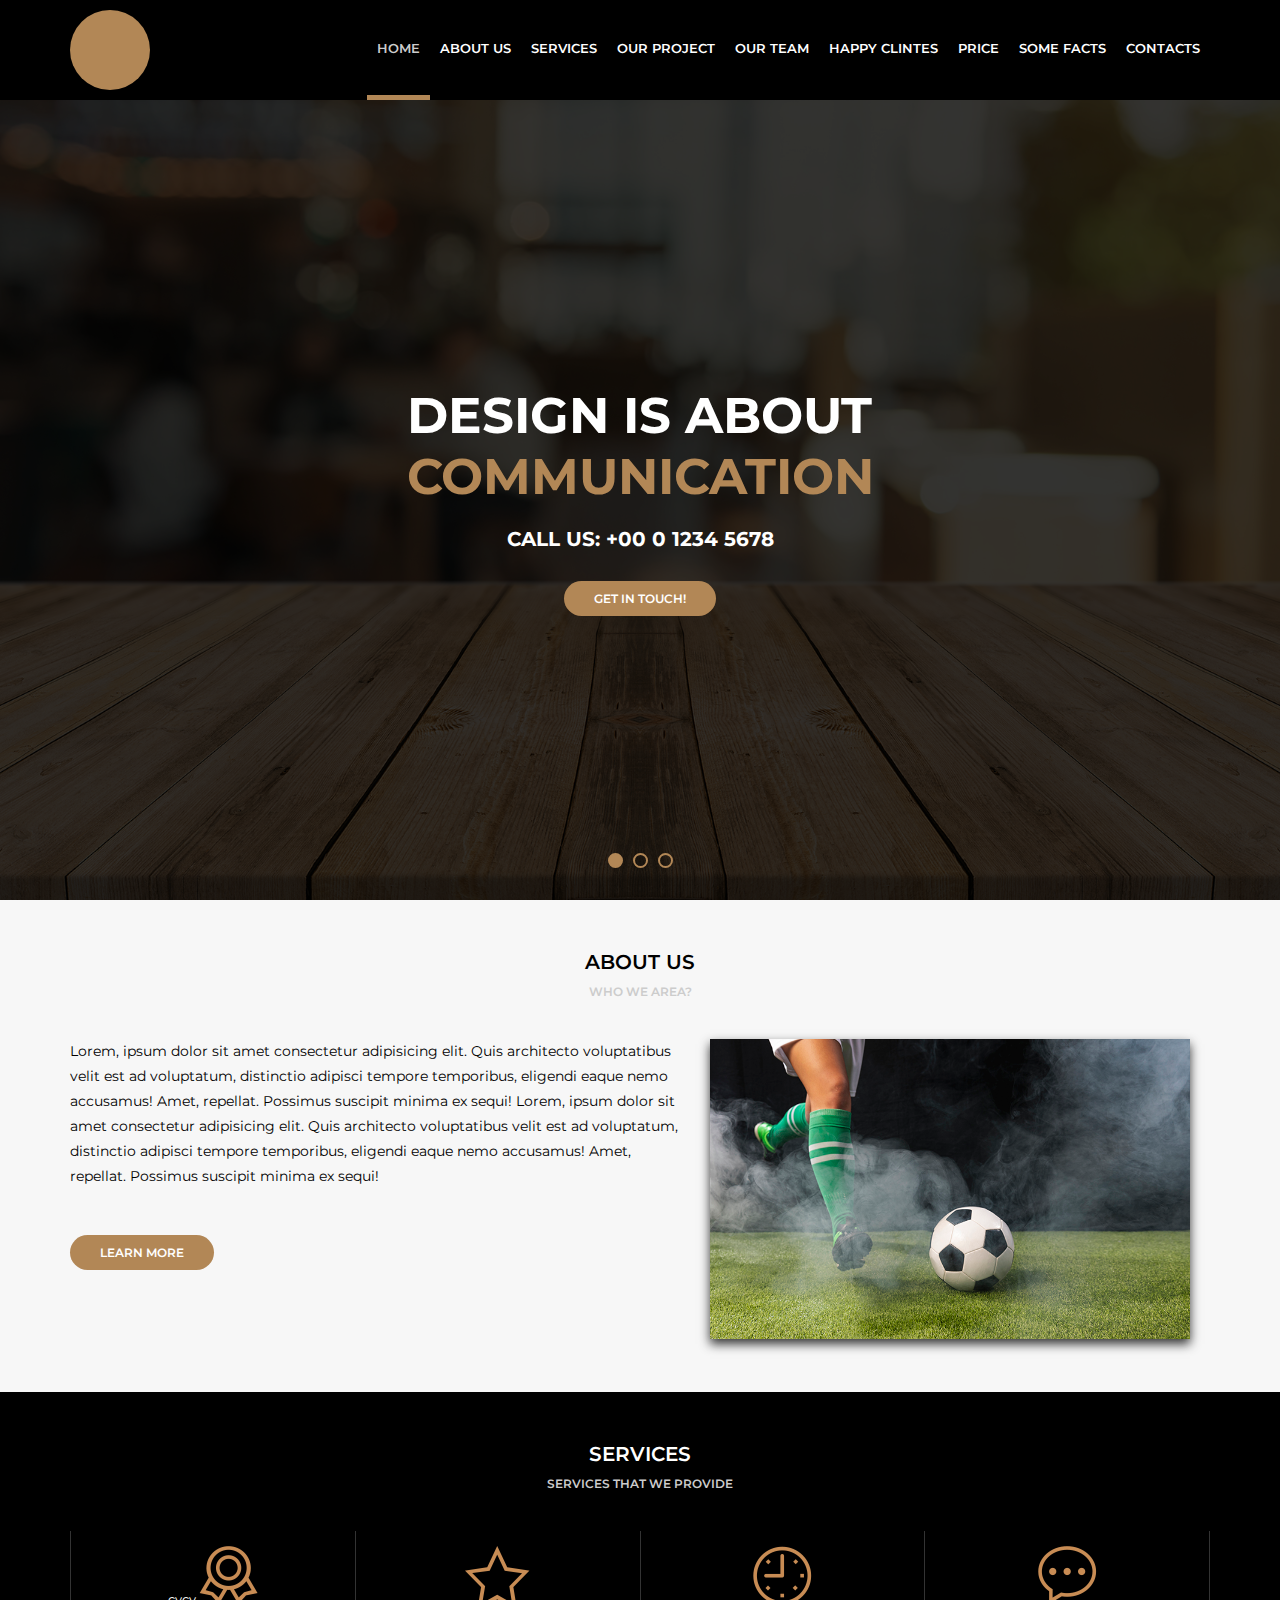
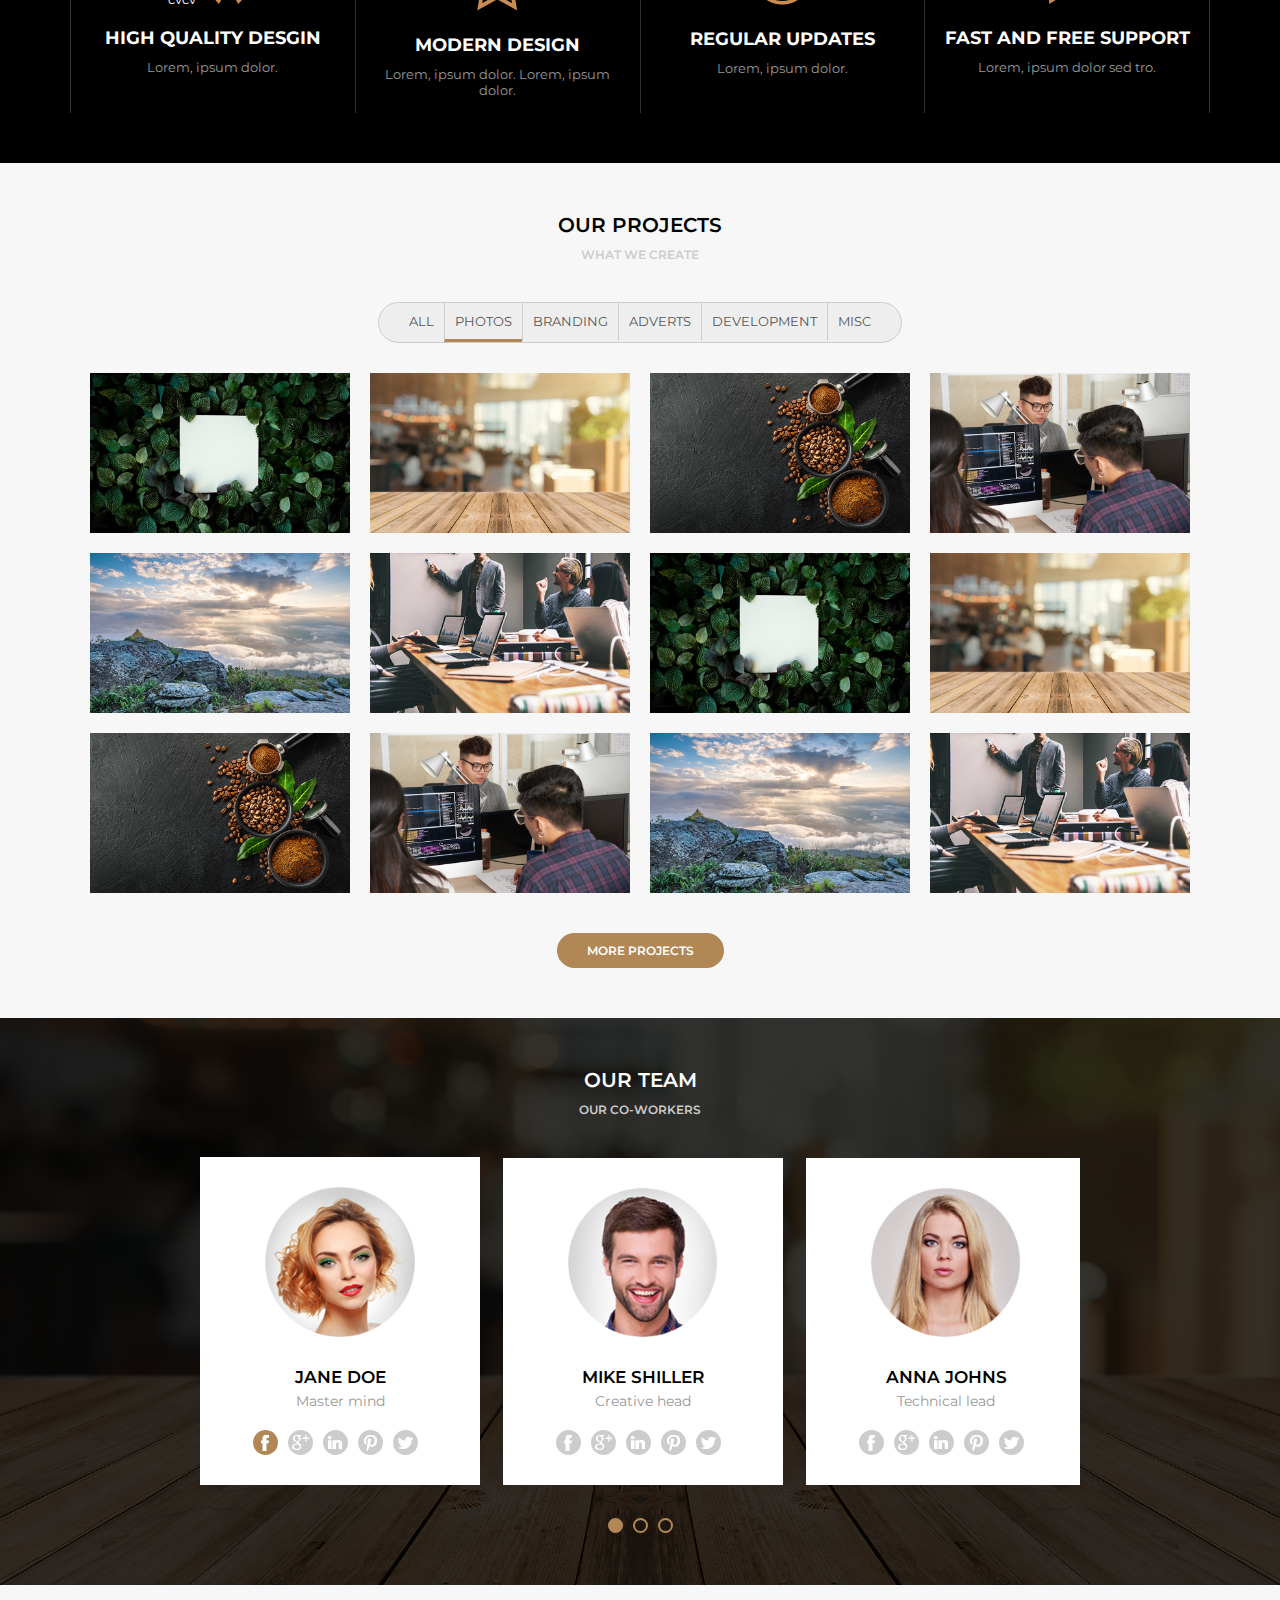
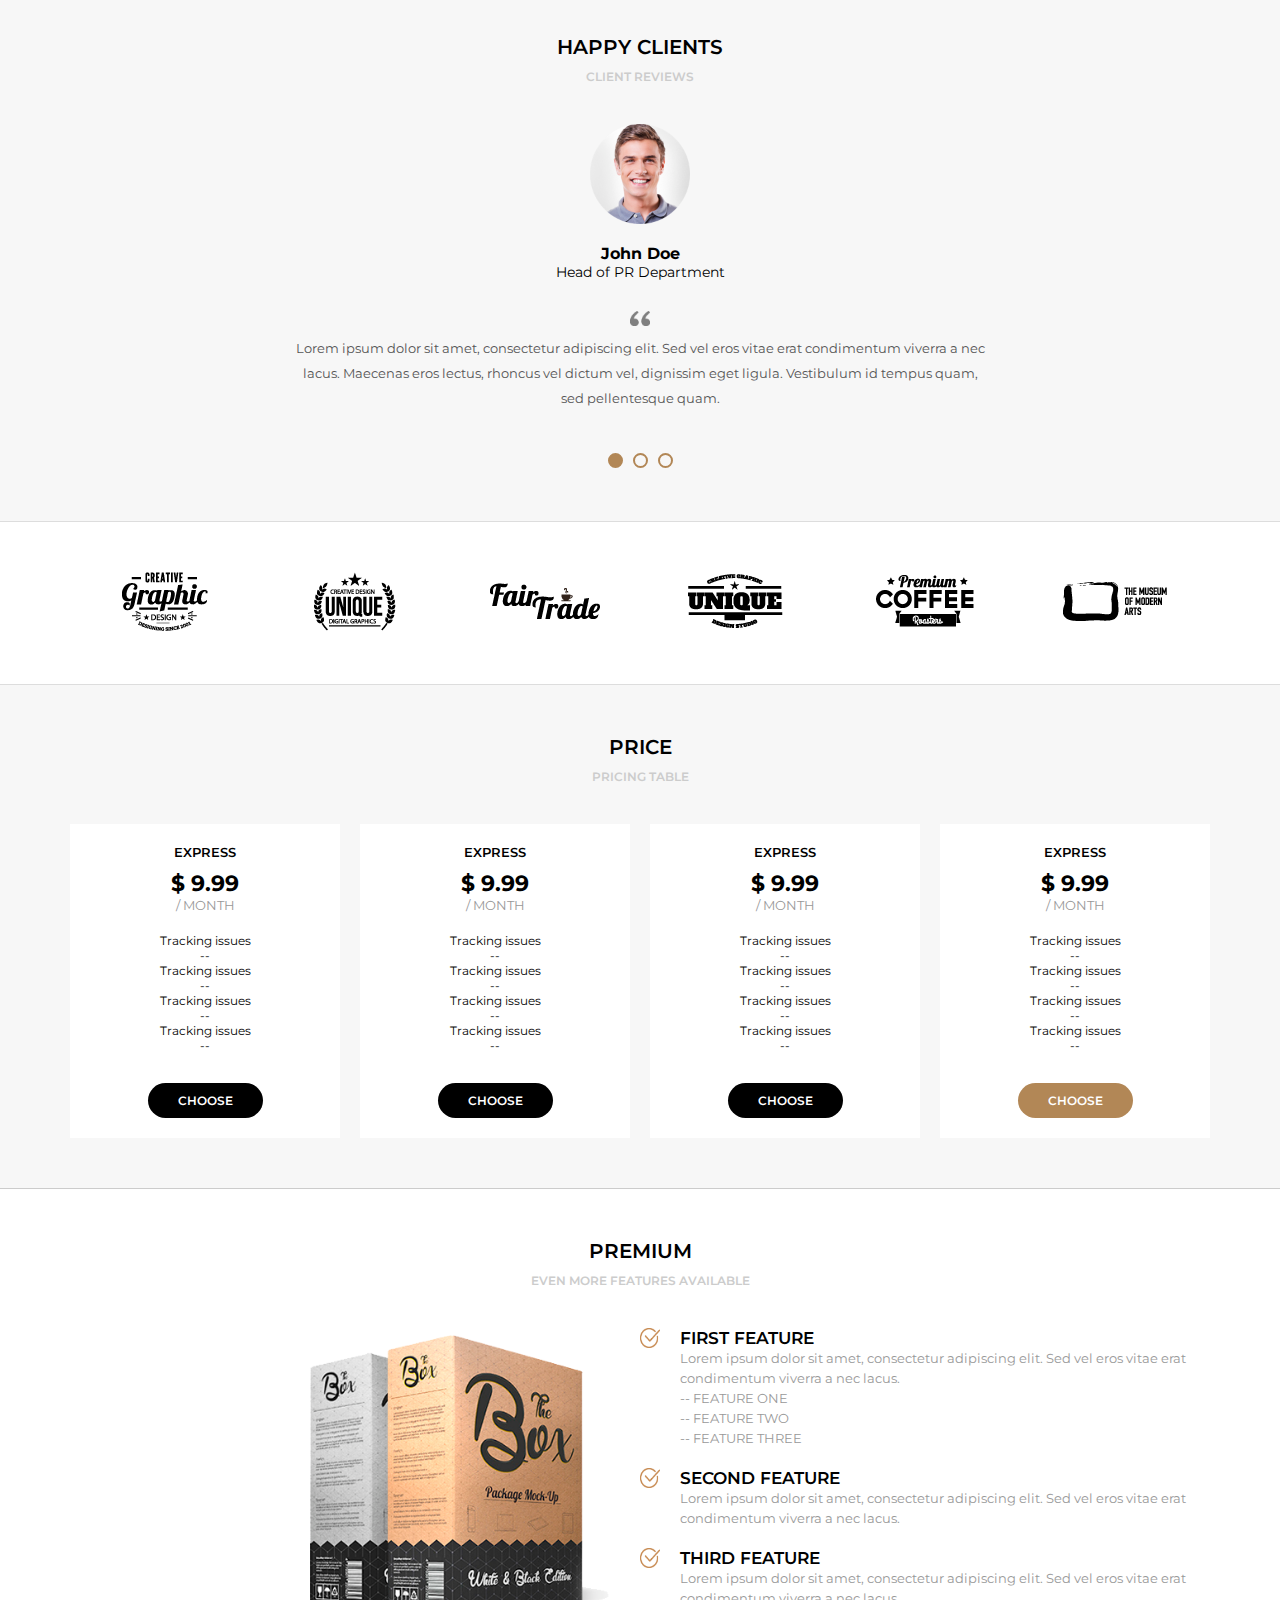
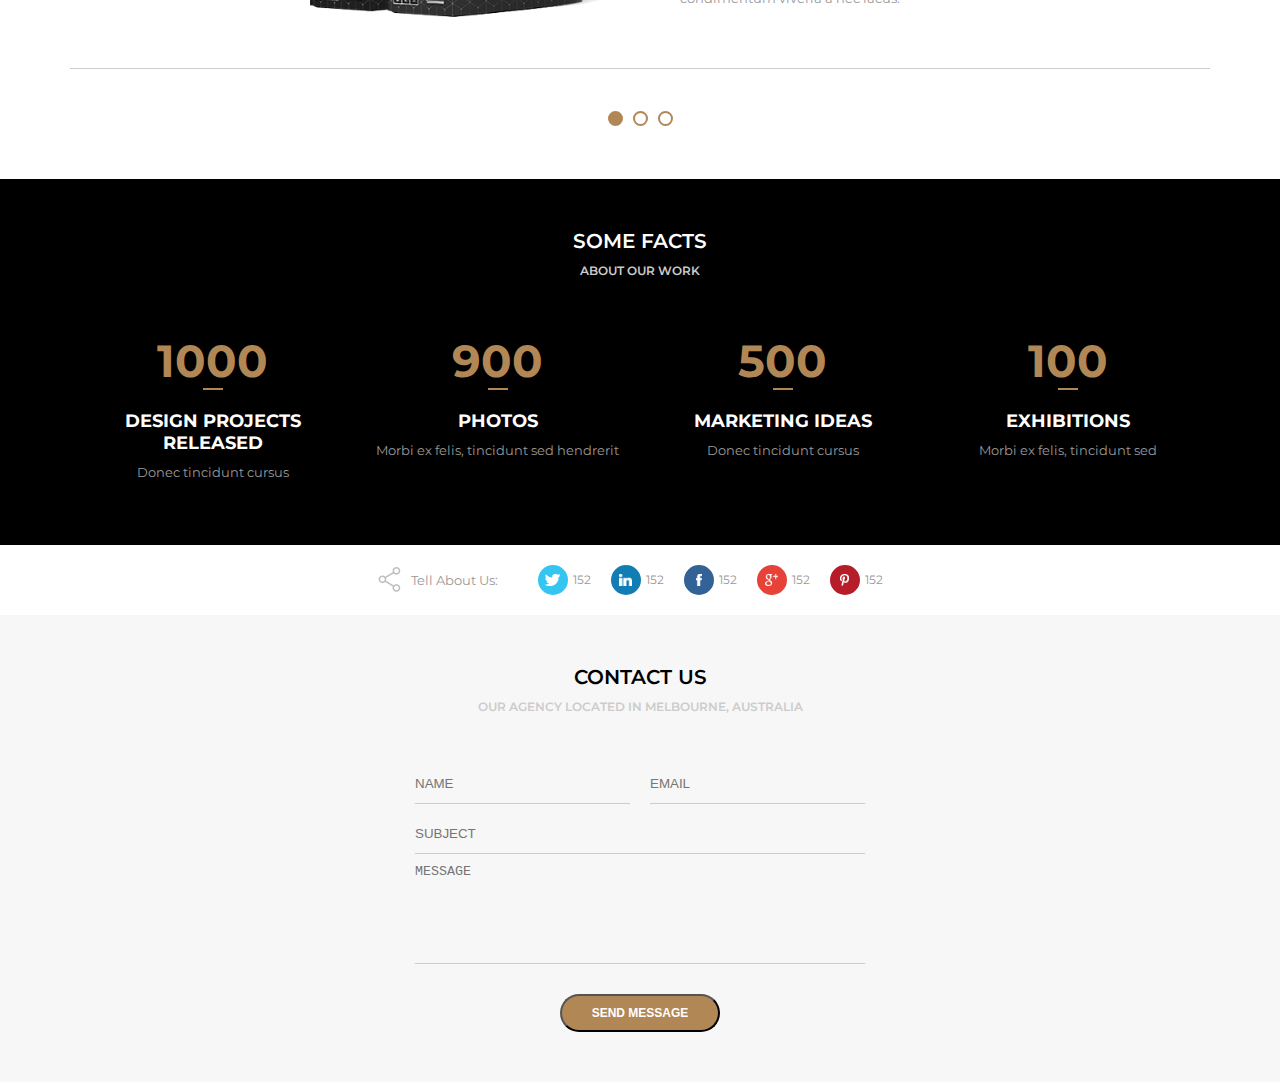
==== index.html @ 5f2ded3c "Update Index.file" ====
<!DOCTYPE html>
<html lang="en">

<head>
    <meta charset="UTF-8">
    <meta http-equiv="X-UA-Compatible" content="IE=edge">
    <meta name="viewport" content="width=device-width, initial-scale=1.0">
    <link rel="stylesheet" href="./assets/css/style.css">
    <link rel="preconnect" href="https://fonts.googleapis.com">
    <!--* <link rel="preconnect" href="https://fonts.gstatic.com" crossorigin> -->
    <link href="https://fonts.googleapis.com/css2?family=Montserrat:wght@300;400;600;700&display=swap" rel="stylesheet">
    <title>Awax project</title>
</head>

<body>
    <header>
        <div class="header">
            <div class="logo">
                <div class="logoimg">

                </div>
            </div>
            <div class="menu">
                <nav>
                    <ul>
                        <li class="active"><a href="">Home</a></li>
                        <li><a href="">About Us</a></li>
                        <li><a href=""> Services</a></li>
                        <li><a href="">Our Project</a></li>
                        <li><a href="">Our Team</a></li>
                        <li><a href="">Happy clintes</a></li>
                        <li><a href="">Price</a></li>
                        <li><a href="">Some Facts</a></li>
                        <li><a href="">Contacts</a></li>
                    </ul>
                </nav>
            </div>
        </div>
    </header>
    <main>
        <section class="banner">
            <div class="sliders" style="margin-left:0 ;">
                <div class="slide">
                    <div class="slidearea">
                        <h1>Design is about <br><span>Communication</span></h1>
                        <h2>Call Us: +00 0 1234 5678</h2>
                        <a href="" class="button">Get in touch!</a>
                    </div>
                </div>
                <div class="slide">
                    <div class="slidearea">
                        <h1>Design is about <br><span>Teste</span></h1>
                        <h2>Call Us: +00 0 1234 5678</h2>
                        <a href="" class="button">Get in touch!</a>
                    </div>
                </div>
                <div class="slide">
                    <div class="slidearea">
                        <h1>Design is about <br><span>algo</span></h1>
                        <h2>Call Us: +00 0 1234 5678</h2>
                        <a href="" class="button">Get in touch!</a>
                    </div>
                </div>
            </div>
            <div class="sliders-pointers">
                <div class="pointer active"></div>
                <div class="pointer"></div>
                <div class="pointer"></div>
            </div>
        </section>

        <section class="default light">
            <div class="section-title">About us</div>
            <div class="section-desc">Who we area?</div>
            <div class="section-body">
                <div class="section-aboutus">
                    <div class="section-aboutus--left">
                        <p>
                            Lorem, ipsum dolor sit amet consectetur adipisicing elit. Quis architecto voluptatibus velit
                            est ad voluptatum, distinctio adipisci tempore temporibus, eligendi eaque nemo accusamus!
                            Amet, repellat. Possimus suscipit minima ex sequi!
                            Lorem, ipsum dolor sit amet consectetur adipisicing elit. Quis architecto voluptatibus velit
                            est ad voluptatum, distinctio adipisci tempore temporibus, eligendi eaque nemo accusamus!
                            Amet, repellat. Possimus suscipit minima ex sequi!
                        </p>
                        <br>
                        <a href="" class="button">Learn More</a>
                    </div>
                    <div class="section-aboutus--right">
                        <img src="./media/foto9.jpg" alt="foto-futebol">
                    </div>
                </div>

            </div>
        </section> 

        <section class="default dark">
            <div class="section-title">Services</div>
            <div class="section-desc">Services that we provide</div>
            <div class="section-body">
                <div class="section-services">
                    <div class="section-service"> cvcv
                        <img src="./assets/imagens/medalha.png" alt="icone-medalha">
                        <h4>High Quality Desgin</h4>
                        <p>Lorem, ipsum dolor.</p>
                    </div>
                    <div class="section-service">
                        <img src="./assets/imagens/estrela.png" alt="icone-estrela">
                        <h4>Modern design</h4>
                        <p>Lorem, ipsum dolor. Lorem, ipsum dolor.</p>
                    </div>
                    <div class="section-service">
                        <img src="./assets/imagens/relogio.png" alt="icone-medalha">
                        <h4>Regular Updates</h4>
                        <p>Lorem, ipsum dolor.</p>
                    </div>
                    <div class="section-service">
                        <img src="./assets/imagens/balao.png" alt="icone-medalha">
                        <h4>fast and free support</h4>
                        <p>Lorem, ipsum dolor sed tro.</p>
                    </div>

                </div>
            </div>
        </section>

        <section class="default light">
            <div class="section-title">Our Projects</div>
            <div class="section-desc">what we create </div>
            <div class="section-body">
                <div class="section-projects">
                    <div class="section-projects--filters">
                        <ul>
                            <li>All</li>
                            <li class="active">Photos</li>
                            <li>Branding</li>
                            <li>Adverts</li>
                            <li>Development</li>
                            <li>Misc</li>
                        </ul>
                    </div>
                    <div class="section-projects--photos">
                        <div class="section-projects--photo">
                            <div class="section-projects--photoarea">
                                <div class="section-projects--photoinfo">
                                    <h5>ABOUT</h5>
                                    <p>Lorem ipsum dolor sit amet.</p>
                                </div>
                                <img src="./media/foto1.jpg" alt="">
                            </div>
                        </div>
                        <div class="section-projects--photo">
                            <div class="section-projects--photoarea">
                                <div class="section-projects--photoinfo">
                                    <h5>ABOUT</h5>
                                    <p>Lorem ipsum dolor sit amet.</p>
                                </div>
                                <img src="./media/foto2.jpg" alt="">
                            </div>
                        </div>
                        <div class="section-projects--photo">
                            <div class="section-projects--photoarea">
                                <div class="section-projects--photoinfo">
                                    <h5>ABOUT</h5>
                                    <p>Lorem ipsum dolor sit amet.</p>
                                </div>
                                <img src="./media/foto3.jpg" alt="">
                            </div>
                        </div>
                        <div class="section-projects--photo">
                            <div class="section-projects--photoarea">
                                <div class="section-projects--photoinfo">
                                    <h5>ABOUT</h5>
                                    <p>Lorem ipsum dolor sit amet.</p>
                                </div>
                                <img src="./media/foto4.jpg" alt="">
                            </div>
                        </div>
                        <div class="section-projects--photo">
                            <div class="section-projects--photoarea">
                                <div class="section-projects--photoinfo">
                                    <h5>ABOUT</h5>
                                    <p>Lorem ipsum dolor sit amet.</p>
                                </div>
                                <img src="./media/foto5.jpg" alt="">
                            </div>
                        </div>
                        <div class="section-projects--photo">
                            <div class="section-projects--photoarea">
                                <div class="section-projects--photoinfo">
                                    <h5>ABOUT</h5>
                                    <p>Lorem ipsum dolor sit amet.</p>
                                </div>
                                <img src="./media/foto6.jpg" alt="">
                            </div>
                        </div>
                        <div class="section-projects--photo">
                            <div class="section-projects--photoarea">
                                <div class="section-projects--photoinfo">
                                    <h5>ABOUT</h5>
                                    <p>Lorem ipsum dolor sit amet.</p>
                                </div>
                                <img src="./media/foto1.jpg" alt="">
                            </div>
                        </div>
                        <div class="section-projects--photo">
                            <div class="section-projects--photoarea">
                                <div class="section-projects--photoinfo">
                                    <h5>ABOUT</h5>
                                    <p>Lorem ipsum dolor sit amet.</p>
                                </div>
                                <img src="./media/foto2.jpg" alt="">
                            </div>
                        </div>
                        <div class="section-projects--photo">
                            <div class="section-projects--photoarea">
                                <div class="section-projects--photoinfo">
                                    <h5>ABOUT</h5>
                                    <p>Lorem ipsum dolor sit amet.</p>
                                </div>
                                <img src="./media/foto3.jpg" alt="">
                            </div>
                        </div>
                        <div class="section-projects--photo">
                            <div class="section-projects--photoarea">
                                <div class="section-projects--photoinfo">
                                    <h5>ABOUT</h5>
                                    <p>Lorem ipsum dolor sit amet.</p>
                                </div>
                                <img src="./media/foto4.jpg" alt="">
                            </div>
                        </div>
                        <div class="section-projects--photo">
                            <div class="section-projects--photoarea">
                                <div class="section-projects--photoinfo">
                                    <h5>ABOUT</h5>
                                    <p>Lorem ipsum dolor sit amet.</p>
                                </div>
                                <img src="./media/foto5.jpg" alt="">
                            </div>
                        </div>
                        <div class="section-projects--photo">
                            <div class="section-projects--photoarea">
                                <div class="section-projects--photoinfo">
                                    <h5>ABOUT</h5>
                                    <p>Lorem ipsum dolor sit amet.</p>
                                </div>
                                <img src="./media/foto6.jpg" alt="">
                            </div>
                        </div>
                    </div>
                    <a href="#" class="button">More Projects</a>
                </div>

            </div>
        </section>

        <section class="default dark bg-team">
            <div class="section-team-area">
                <div class="section-title">our team</div>
                <div class="section-desc">our co-workers</div>
                <div class="section-body">
                    
                    <div class="section-team">
                        <div class="sliders" style="margin-left:0;">
                            <div class="slide">
                                <div class="slidearea">
                                   <img class="section-team--avatar" src="./media/mulher1.png" alt="Woman Photo">
                                   <div class="section-team--name">Jane Doe</div>
                                   <div class="section-team--role">Master mind</div>
                                   <div class="section-team--social">
                                        <a class="actived" href=""><img src="./assets/imagens/facebook.png" alt="fabook-icone"></a>
                                        <a href=""><img src="./assets/imagens/googleplus.png" alt="googleplus-icone"></a>
                                        <a href=""><img src="./assets/imagens/linkedin.png" alt="linkedin-icone"></a>
                                        <a href=""><img src="./assets/imagens/pinterest.png" alt="pinterest-icone"></a>
                                        <a href=""><img src="./assets/imagens/twitter.png" alt="twitter-icone"></a>
                                        
                                   </div>
                                </div>
                            </div>
                            <div class="slide">
                                <div class="slidearea">
                                    <img class="section-team--avatar" src="./media/homem1.png" alt="Woman Photo">
                                   <div class="section-team--name">mike shiller</div>
                                   <div class="section-team--role">Creative head</div>
                                   <div class="section-team--social">
                                        <a href=""><img src="./assets/imagens/facebook.png" alt="fabook-icone"></a>
                                        <a href=""><img src="./assets/imagens/googleplus.png" alt="googleplus-icone"></a>
                                        <a href=""><img src="./assets/imagens/linkedin.png" alt="linkedin-icone"></a>
                                        <a href=""><img src="./assets/imagens/pinterest.png" alt="pinterest-icone"></a>
                                        <a href=""><img src="./assets/imagens/twitter.png" alt="twitter-icone"></a>
                                        
                                   </div>
                                </div>
                            </div>
                            <div class="slide">
                                <div class="slidearea">
                                    <img class="section-team--avatar" src="./media/mulher2.png" alt="Woman Photo">
                                   <div class="section-team--name">Anna Johns</div>
                                   <div class="section-team--role">Technical lead</div>
                                   <div class="section-team--social">
                                        <a href=""><img src="./assets/imagens/facebook.png" alt="fabook-icone"></a>
                                        <a href=""><img src="./assets/imagens/googleplus.png" alt="googleplus-icone"></a>
                                        <a href=""><img src="./assets/imagens/linkedin.png" alt="linkedin-icone"></a>
                                        <a href=""><img src="./assets/imagens/pinterest.png" alt="pinterest-icone"></a>
                                        <a href=""><img src="./assets/imagens/twitter.png" alt="twitter-icone"></a>
                                        
                                   </div>
                                </div>
                            </div>
                            <div class="slide">
                                <div class="slidearea">
                                    <img class="section-team--avatar" src="./media/mulher2.png" alt="Woman Photo">
                                   <div class="section-team--name">Anna Johns</div>
                                   <div class="section-team--role">Technical lead</div>
                                   <div class="section-team--social">
                                        <a href=""><img src="./assets/imagens/facebook.png" alt="fabook-icone"></a>
                                        <a href=""><img src="./assets/imagens/googleplus.png" alt="googleplus-icone"></a>
                                        <a href=""><img src="./assets/imagens/linkedin.png" alt="linkedin-icone"></a>
                                        <a href=""><img src="./assets/imagens/pinterest.png" alt="pinterest-icone"></a>
                                        <a href=""><img src="./assets/imagens/twitter.png" alt="twitter-icone"></a>
                                        
                                   </div>
                                </div>
                            </div>
                        </div>
                    </div>
                    <div class="sliders-pointers">
                        <div class="pointer active"></div>
                        <div class="pointer"></div>
                        <div class="pointer"></div>
                    </div>
                </div>
            </div>  
        </section>

        <section class="default light testimonials">
            <div class="section-title">Happy Clients</div>
            <div class="section-desc">Client Reviews</div>
            <div class="section-body">
                <div class="section-testimonials">
                    <div class="sliders" style="margin-left:0;">
                        <div class="slide">
                            <div class="slidearea">
                                <img class="section-testimonials--avatar" src="media/homem2.png" />
                                <div class="section-testimonials--name">John Doe</div>
                                <div class="section-testimonials--role">Head of PR Department</div>
                                <img class="section-testimonials--quoteimg" src="./assets/imagens/quote.png" />
                                <div class="section-testimonials--quote">Lorem ipsum dolor sit amet, consectetur adipiscing elit. Sed vel eros vitae erat condimentum viverra a nec lacus. Maecenas eros lectus, rhoncus vel dictum vel, dignissim eget ligula. Vestibulum id tempus quam, sed pellentesque quam.</div>
                            </div>
                        </div><div class="slide">
                            <div class="slidearea">
                                <img class="section-testimonials--avatar" src="media/homem2.png" />
                                <div class="section-testimonials--name">John Doe1</div>
                                <div class="section-testimonials--role">Head of PR Department</div>
                                <img class="section-testimonials--quoteimg" src="./assets/imagens/quote.png" />
                                <div class="section-testimonials--quote">Lorem ipsum dolor sit amet, consectetur adipiscing elit. Sed vel eros vitae erat condimentum viverra a nec lacus. Maecenas eros lectus, rhoncus vel dictum vel, dignissim eget ligula. Vestibulum id tempus quam, sed pellentesque quam.</div>
                            </div>
                        </div><div class="slide">
                            <div class="slidearea">
                                <img class="section-testimonials--avatar" src="media/homem2.png" />
                                <div class="section-testimonials--name">John Doe2</div>
                                <div class="section-testimonials--role">Head of PR Department</div>
                                <img class="section-testimonials--quoteimg" src="./assets/imagens/quote.png" />
                                <div class="section-testimonials--quote">Lorem ipsum dolor sit amet, consectetur adipiscing elit. Sed vel eros vitae erat condimentum viverra a nec lacus. Maecenas eros lectus, rhoncus vel dictum vel, dignissim eget ligula. Vestibulum id tempus quam, sed pellentesque quam.</div>
                            </div>
                        </div>
                    </div>
                    <div class="sliders-pointers">
                        <div class="pointer active"></div>
                        <div class="pointer"></div>
                        <div class="pointer"></div>
                    </div>
                </div>
            </div>
        </section>

        <section class="default section-companies">
            <div class="section-body">
                <div class="section-companies--area">
                    <div class="section-company">
                        <img src="./media/empresa1.png" alt="">
                    </div>
                    <div class="section-company">
                        <img src="./media/empresa2.png" alt="">
                    </div>
                    <div class="section-company">
                        <img src="./media/empresa3.png" alt="">
                    </div>
                    <div class="section-company">
                        <img src="./media/empresa4.png" alt="">
                    </div>
                    <div class="section-company">
                        <img src="./media/empresa5.png" alt="">
                    </div>
                    <div class="section-company">
                        <img src="./media/empresa6.png" alt="">
                    </div>
                </div>

            </div>
        </section>

        <section class="default light">
            <div class="section-title">Price</div>
            <div class="section-desc">Pricing table</div>
            <div class="section-body">
                <div class="section-price">
                    <div class="section-price--item">
                        <div class="section-price--item-name">Express</div>
                        <div class="section-price--item-money">$ 9.99</div>
                        <div class="section-price--item-period">/ month</div>
                        <div class="section-price--item-point">Tracking issues <br/>--</div>
                        <div class="section-price--item-point">Tracking issues <br/>--</div>
                        <div class="section-price--item-point">Tracking issues <br/>--</div>
                        <div class="section-price--item-point">Tracking issues <br/>--</div>
                        <a href="#" class="button button--dark" >CHoose</a>
                    </div>
                    <div class="section-price--item">
                        <div class="section-price--item-name">Express</div>
                        <div class="section-price--item-money">$ 9.99</div>
                        <div class="section-price--item-period">/ month</div>
                        <div class="section-price--item-point">Tracking issues <br/>--</div>
                        <div class="section-price--item-point">Tracking issues <br/>--</div>
                        <div class="section-price--item-point">Tracking issues <br/>--</div>
                        <div class="section-price--item-point">Tracking issues <br/>--</div>
                        <a href="#" class="button button--dark" >CHoose</a>
                    </div>
                    <div class="section-price--item">
                        <div class="section-price--item-name">Express</div>
                        <div class="section-price--item-money">$ 9.99</div>
                        <div class="section-price--item-period">/ month</div>
                        <div class="section-price--item-point">Tracking issues <br/>--</div>
                        <div class="section-price--item-point">Tracking issues <br/>--</div>
                        <div class="section-price--item-point">Tracking issues <br/>--</div>
                        <div class="section-price--item-point">Tracking issues <br/>--</div>
                        <a href="#" class="button button--dark" >CHoose</a>
                    </div>
                    <div class="section-price--item">
                        <div class="section-price--item-name">Express</div>
                        <div class="section-price--item-money">$ 9.99</div>
                        <div class="section-price--item-period">/ month</div>
                        <div class="section-price--item-point">Tracking issues <br/>--</div>
                        <div class="section-price--item-point">Tracking issues <br/>--</div>
                        <div class="section-price--item-point">Tracking issues <br/>--</div>
                        <div class="section-price--item-point">Tracking issues <br/>--</div>
                        <a href="#" class="button button--dark actived" >CHoose</a>
                    </div>
                </div>
            </div>
        </section>

        <section class="default light premium">
            <div class="section-title">Premium</div>
            <div class="section-desc">Even More Features Available</div>
            <div class="section-body">
                <div class="section-premium">
                    <div class="sliders" style="margin-left: 0;">
                        <div class="slide">
                            <div class="slidearea">
                                <div class="section-premium--left">
                                    <img src="media/livros.png" />
                                </div>
                                <div class="section-premium--right">
                                        <div class="section-premium--item">
                                            <img src="assets/imagens/check.png" />
                                            <div>
                                                <h4>FIRST FEATURE</h4>
                                                Lorem ipsum dolor sit amet, consectetur adipiscing elit. Sed vel eros vitae erat condimentum viverra a nec lacus.<br/>
                                                -- FEATURE ONE<br/>
                                                -- FEATURE TWO<br/>
                                                -- FEATURE THREE
                                            </div>
                                        </div>
                                        <div class="section-premium--item">
                                            <img src="assets/imagens/check.png" />
                                            <div>
                                                <h4>SECOND FEATURE</h4>
                                                Lorem ipsum dolor sit amet, consectetur adipiscing elit. Sed vel eros vitae erat condimentum viverra a nec lacus.
                                            </div>
                                        </div>
                                        <div class="section-premium--item">
                                            <img src="assets/imagens/check.png" />
                                            <div>
                                                <h4>THIRD FEATURE</h4>
                                                Lorem ipsum dolor sit amet, consectetur adipiscing elit. Sed vel eros vitae erat condimentum viverra a nec lacus.
                                            </div>
                                        </div>
                                </div>
                            </div>
                        </div><div class="slide">
                            <div class="slidearea">
                                ...
                            </div>
                        </div><div class="slide">
                            <div class="slidearea">
                                ...
                            </div>
                        </div>
                    </div>
                    <div class="sliders-pointers">
                        <div class="pointer active"></div>
                        <div class="pointer"></div>
                        <div class="pointer"></div>
                    </div>
                </div>
            </div>
        </section>

        <section class="default dark">
            <div class="section-title">Some Facts</div>
            <div class="section-desc">About our work</div>
            <div class="section-body">
                <div class="section-facts">
                    <div class="section-fact">
                        <h3>1000</h3>
                        <div class="section-fact-line"></div>
                        <h4>Design Projects Released</h4>
                        <p>Donec tincidunt cursus</p>
                    </div>
                    <div class="section-fact">
                        <h3>900</h3>
                        <div class="section-fact-line"></div>
                        <h4>Photos</h4>
                        <p>Morbi ex felis, tincidunt sed hendrerit</p>
                    </div>
                    <div class="section-fact">
                        <h3>500</h3>
                        <div class="section-fact-line"></div>
                        <h4>Marketing Ideas</h4>
                        <p>Donec tincidunt cursus</p>
                    </div>
                    <div class="section-fact">
                        <h3>100</h3>
                        <div class="section-fact-line"></div>
                        <h4>Exhibitions</h4>
                        <p>Morbi ex felis, tincidunt sed</p>
                    </div>
                </div>
            </div>
        </section>
    
        <section class="section-share">
            <div class="section-share--legend">
                <img src="assets/imagens/share.png" />
                Tell About Us:
            </div>
            <div class="section-share--item">
                <div class="section-share--icon twitter">
                    <img src="assets/imagens/twitter.png" />
                </div>
                152
            </div>
            <div class="section-share--item">
                <div class="section-share--icon linkedin">
                    <img src="assets/imagens/linkedin.png" />
                </div>
                152
            </div>
            <div class="section-share--item">
                <div class="section-share--icon facebook">
                    <img src="assets/imagens/facebook.png" />
                </div>
                152
            </div>
            <div class="section-share--item">
                <div class="section-share--icon googleplus">
                    <img src="assets/imagens/googleplus.png" />
                </div>
                152
            </div>
            <div class="section-share--item">
                <div class="section-share--icon pinterest">
                    <img src="assets/imagens/pinterest.png" />
                </div>
                152
            </div>
        </section>
    
        <section class="default light">
            <div class="section-title">Contact Us</div>
            <div class="section-desc">Our Agency Located in Melbourne, Australia</div>
            <div class="section-body">
                <div class="section-contact">
                    <form method="POST">
                        <div class="section-contact--split">
                            <input type="text" name="name" placeholder="NAME" />
                            <input type="text" name="name" placeholder="EMAIL" />
                        </div>
                        <input type="text" name="name" placeholder="SUBJECT" />
                        <textarea name="message" placeholder="MESSAGE"></textarea>
                        <input type="submit" value="Send Message" class="button" />
                    </form>
                </div>
            </div>
        </section>




    </main>
    <footer>

    </footer>
</body>

</html>
---- assets/css/style.css ----
@charset "UTF-8";



* {
    box-sizing: border-box;
    margin: 0px;
    padding: 0px;

}

body {
    font-family: 'Montserrat', 'Arial', 'Helvetica', 'sans-serif';
    font-size: 13px;
    overflow-x: hidden;
}

header {
    height: 100px;
    background-color: #000000;
    color: white;

}

.header {
    max-width: 1140px;
    height: 100px;
    margin: auto;
    display: flex;
    align-items: center;

}

.logo {

    width: 100px;


}

.logoimg {
    width: 80px;
    height: 80px;
    background-color: #b28756;
    border-radius: 40px;
}

.menu {

    flex: 1;
    display: flex;
    justify-content: flex-end;
}

.menu ul,
.menu li {
    list-style: none;
}

.menu ul {
    display: flex;
}

.menu li a {
    color: #FFF;
    text-transform: uppercase;
    font-weight: 600;
    text-decoration: none;
    padding-left: 10px;
    padding-right: 10px;
    height: 100px;
    display: flex;
    align-items: center;
    border-bottom: 5px solid #000000;

}

.menu li a:hover,
.menu .active a {
    border-bottom: 5px solid #b28756;
    color: #CCC;

}

.button {
    display: inline-block;
    background-color: #b28756;
    color: white;
    text-transform: uppercase;
    font-size: 12px;
    font-weight: 600;
    text-decoration: none;
    padding: 10px 30px;
    border-radius: 20px;
    margin-top: 30px;
}

.button--dark {
    background-color:#000;
}
.button--dark:hover, .actived{
    background-color:#B28756;
}

.banner {
    height: calc(100vh - 100px);
    background-color: #333;
    background-image: url("../imagens/bg.jpg");
    background-size: cover;
    background-position: bottom;
    overflow: hidden;
}

/* .banner .sliders {
    background-color: rgba(61, 61, 61, 0.235);
    height: calc(100vh - 100px);

} */

.banner .sliders {
    width: 1000vw;
    height: 100%;



}

.banner .slide {
    width: 100vw;
    height: 100%;
    display: inline-block;
    background-color: rgba(0, 0, 0, 0.8);
}

.banner .slidearea {
    display: flex;
    flex-direction: column;
    height: 100%;
    align-items: center;
    justify-content: center;
    color: white;

}

.banner h1 {
    text-transform: uppercase;
    font-weight: bold;
    font-size: 50px;
}

.banner h1 span {
    color: #b28756;
}

.banner h2 {
    text-transform: uppercase;
    margin-top: 20px;
}


.banner .sliders-pointers {
    width: 100vw;
    height: 20px;

    position: absolute;
    margin-top: -50px;
    display: flex;
    justify-content: center;
    align-items: center;
}

.banner .pointer {
    width: 15px;
    height: 15px;
    border: 2px solid #b28756;
    border-radius: 8px;
    margin-left: 5px;
    margin-right: 5px;
    cursor: pointer;
}

.banner .pointer.active {
    background-color: #b28756;
}

.default {

    padding-top: 50px;
    padding-bottom: 50px;
}

.default .section-title,
.default .section-desc {
    text-align: center;
    text-transform: uppercase;
    font-weight: 600;
}

.default .section-title {
    font-size: 20px;


}

.default .section-desc {
    font-size: 12px;
    color: #CCC;
    margin-top: 10px;
    margin-bottom: 40px;
}

.default .section-body {
    max-width: 1140px;
    margin: auto;

}

.default.light {
    background-color: #F7F7F7;
}


.default.light .section-title,
.default.light .section-body {
    color: #000;

}

.default.dark {
    background-color: #000;
}

.default.dark .section-title,
.default.dark .section-body {
    color: #FFF;
}














/** CSS de áreas especificas */

.section-aboutus {
    display: flex;
}

.section-aboutus--left {
    flex: 1;
}

.section-aboutus--left p {
    font-size: 14px;
    line-height: 25px;
}

.section-aboutus--right {
    width: 520px;
    text-align: center;

}

.section-aboutus--right img {
    width: 480px;
    box-shadow: 0px 5px 10px #333;
}


.section-services {
    display: flex;

}

.section-service {
    flex: 1;
    text-align: center;
    border-right: 1px solid #333;
    padding: 15px;

}

.section-service:first-child {
    border-left: 1px solid #333;
}

.section-service h4 {
    margin-top: 20px;
    text-transform: uppercase;
    font-size: 18px;

}

.section-service p {
    margin-top: 10px;
    font-size: 13px;
    color: #999;
}




.section-projects {
    display: flex;
    flex-direction: column;
    align-items: center;

}

.section-projects--filters {
    display: inline-block;
    border: 1px solid #CCC;
    background-color: #EEE;
    border-radius: 30px;
    margin: auto;
    padding: 0px 20px;

}

.section-projects--filters ul,
.section-projects--filters li {
    list-style: none;
    display: flex;
}

.section-projects--filters li {
    display: inline-block;
    padding: 10px;
    text-transform: uppercase;
    font-size: 13px;
    border-left: 1px solid #CCC;
    color: #555;
    border-bottom: 3px solid #EEE;
    cursor: pointer;

}

.section-projects--filters .active,
.section-projects--filters li:hover {
    border-bottom-color: #b28756;
}

.section-projects--filters li:first-child {
    border-left: none;
}

.section-projects--photos {
    width: 100vw;
    max-width: 1140px;
    margin-top: 20px;
    display: flex;
    flex-wrap: wrap;
    justify-content: center;

}

.section-projects--photo {
    width: 280px;

}

.section-projects--photoarea {
    margin: 10px;
    width: 260px;
    height: 160px;
}

.section-projects--photoarea img {
    width: inherit;
    height: inherit;
}

.section-projects--photoinfo {
    position: absolute;
    background-color: rgba(0, 0, 0, 0.5);
    width: inherit;
    height: inherit;
    display: none;
    justify-content: center;
    align-items: center;
    color: white;
    flex-direction: column;

}

.section-projects--photoinfo h5 {
    font-size: 18px;
    font-weight: 600;

}

.section-projects--photoarea:hover .section-projects--photoinfo {
    display: flex;
}

.bg-team {
    background-image: url("../imagens/bg.jpg");
    background-size: cover;
    background-position: center;
    padding: 0;
}

.section-team-area {
    background-color: rgba(0, 0, 0, 0.8);
    padding-top: 50px;
    padding-bottom: 50px;
}

.section-team{
    overflow: hidden;
    max-width: 880px;
    margin: auto;
    
}

.section-team .sliders {
    width: 1000vw;
    height: 100%;



}

.section-team .slide {
    width: 280px;
    height: 100%;
    min-height: 300px;
    display: inline-block;
    background-color: rgba(255, 255, 255);
    margin-right: 20px;
}

.section-team .slidearea {
    display: flex;
    flex-direction: column;
    height: 100%;
    align-items: center;
    justify-content: center;
    color: #000;
    padding: 30px;

}



.section-team-area .sliders-pointers {
    margin-top: 30px;
    height: 20px;

    display: flex;
    justify-content: center;
    align-items: center;
}

.section-team-area .pointer {
    width: 15px;
    height: 15px;
    border: 2px solid #b28756;
    border-radius: 8px;
    margin-left: 5px;
    margin-right: 5px;
    cursor: pointer;
}

.section-team-area .pointer.active {
    background-color: #b28756;
}

.section-team--avatar{
    width: 150px;
    height: auto;
    

}


.section-team--name {
    text-transform: uppercase;
    font-weight: 600;
    font-size: 17px;
    margin-top: 30px;
}

.section-team--role {
    font-size: 14px;
    color: #999;
    margin-top: 5px;

}

.section-team--social  {
    display: flex;
    margin-top: 20px;


}

.section-team--social a  {
    display: inline-flex;
    justify-content: center;
    align-items: center;
    width: 25px;
    height: 25px;
    background-color: #CCC;
    border-radius: 13px;
    margin-right: 10px;
    
}

.section-team--social a:hover,
.section-team--social .actived {
    background-color: #b28756;
    
}

.testimonials .section-body {
    max-width:initial;
}
.section-testimonials {
    overflow:hidden;
}
.section-testimonials .sliders {
    width:1000vw;
    height:100%;
}
.section-testimonials .slide {
    width:100vw;
    height:100%;
    display:inline-block;
}
.section-testimonials .slidearea {
    display:flex;
    flex-direction:column;
    height:100%;
    justify-content: center;
    align-items:center;
}

.section-testimonials--avatar {
    width:100px;
}
.section-testimonials--name {
    font-weight: bold;
    font-size:16px;
    margin-top:20px;
}
.section-testimonials--role {
    font-size:14px;
}
.section-testimonials--quoteimg {
    width:20px;
    margin-top:30px;
}
.section-testimonials--quote {
    margin-top:10px;
    font-size:13px;
    max-width:700px;
    color:#555;
    text-align:center;
    line-height:25px;
    margin-left:30px;
    margin-right:30px;
}
.section-testimonials .sliders-pointers {
    width:100vw;
    height:20px;
    display:flex;
    justify-content: center;
    align-items: center;
    margin-top:40px;
}
.section-testimonials .pointer {
    width:15px;
    height:15px;
    border:2px solid #B28756;
    border-radius:8px;
    margin-left:5px;
    margin-right:5px;
    cursor:pointer;
}
.section-testimonials .pointer.active {
    background-color:#B28756;
}

.section-companies {
    border-top: 1px solid #DDD;
    border-bottom: 1px solid #DDD;
}

.section-companies--area {
    display: flex;
    align-items: center ;
}

.section-company{
    flex: 1;
    text-align: center;
}

.section-price {
    display: flex;
}

.section-price--item {
    flex: 1;
    background-color: #FFF;
    margin-right: 20px;
    padding: 20px;
    text-align: center;
}

.section-price--item:last-child {
    margin-right:0;
}
.section-price--item-name {
    text-transform: uppercase;
    font-size:13px;
    font-weight:600;
}
.section-price--item-money {
    font-weight: bold;
    font-size:22px;
    margin-top:10px;
}
.section-price--item-period {
    color:#999;
    text-transform: uppercase;
    margin-bottom:20px;
}
.section-price--item-point {
    font-size:12px;
}

.premium {
    background-color:#FFF !important;
    border-top:1px solid #CCC;
}
.premium .section-body {
    max-width:initial;
}
.section-premium {
    overflow:hidden;
}
.section-premium a {
    margin-top:30px;
}
.section-premium .sliders {
    width:1000vw;
    height:100%;
}
.section-premium .slide {
    width:100vw;
    height:100%;
    display:inline-block;
}
.section-premium .slidearea {
    display:flex;
    height:100%;
    justify-content: center;
    align-items:center;
    max-width:1140px;
    border-bottom:1px solid #CCC;
    margin:auto;
    padding-bottom:40px;
}
.section-premium--left {
    flex:1;
    text-align:right;
}
.section-premium--left img {
    width:300px;
    margin-right:30px;
}
.section-premium--right {
    flex:1;
}
.section-premium--item {
    display:flex;
    margin-bottom:20px;
}
.section-premium--item img {
    width:20px;
    height:20px;
    margin-right:20px;
}
.section-premium--item div {
    flex:1;
    color:#999;
    line-height:20px;
}
.section-premium--item div h4 {
    color:#000;
    font-size:17px;
    font-weight:600;
}

.section-premium .sliders-pointers {
    width:100vw;
    height:20px;
    display:flex;
    justify-content: center;
    align-items: center;
    margin-top:40px;
}
.section-premium .pointer {
    width:15px;
    height:15px;
    border:2px solid #B28756;
    border-radius:8px;
    margin-left:5px;
    margin-right:5px;
    cursor:pointer;
}
.section-premium .pointer.active {
    background-color:#B28756;
}


.section-facts {
    display:flex;
}
.section-fact {
    flex:1;
    text-align:center;
    padding:15px;
}
.section-fact h3 {
    color:#B28756;
    font-size:45px;
}
.section-fact-line {
    width:20px;
    border-bottom:2px solid #B28756;
    margin:auto;
}
.section-fact h4 {
    margin-top:20px;
    text-transform: uppercase;
    font-size:18px;
}
.section-fact p {
    margin-top:10px;
    font-size:13px;
    color:#999;
}

.section-share {
    display:flex;
    justify-content: center;
    align-items:center;
    padding:20px;
    background-color:#FFF;
    color:#999;
}
.section-share--legend {
    display:flex;
    align-items:center;
    margin-right:40px;
}
.section-share--legend img {
    margin-right:10px;
}
.section-share--item {
    font-size:12px;
    margin-right:20px;
    display:flex;
    align-items:center;
    cursor:pointer;
}
.section-share--icon {
    width:30px;
    height:30px;
    border-radius:15px;
    background-color:#CCC;
    margin-right:5px;
    display:flex;
    justify-content: center;
    align-items: center;
}
.section-share--icon img {
    height:12px;
}
.section-share--icon.twitter {
    background-color:#34c5f0;
}
.section-share--icon.linkedin {
    background-color:#127cb4;
}
.section-share--icon.facebook {
    background-color:#336297;
}
.section-share--icon.googleplus {
    background-color:#e74237;
}
.section-share--icon.pinterest {
    background-color:#b71c29;
}

.section-contact {
    max-width:450px;
    margin:auto;
    text-align:center;
}
.section-contact input[type=text],
.section-contact textarea {
    display:block;
    width:100%;
    height:40px;
    border:0;
    background:transparent;
    border-bottom:1px solid #CCC;
    outline:0;
    margin-top:10px;
}
.section-contact textarea {
    height:100px;
    resize:none;
}
.section-contact--split {
    display:flex;
}
.section-contact--split input:first-child {
    margin-right:20px;
}
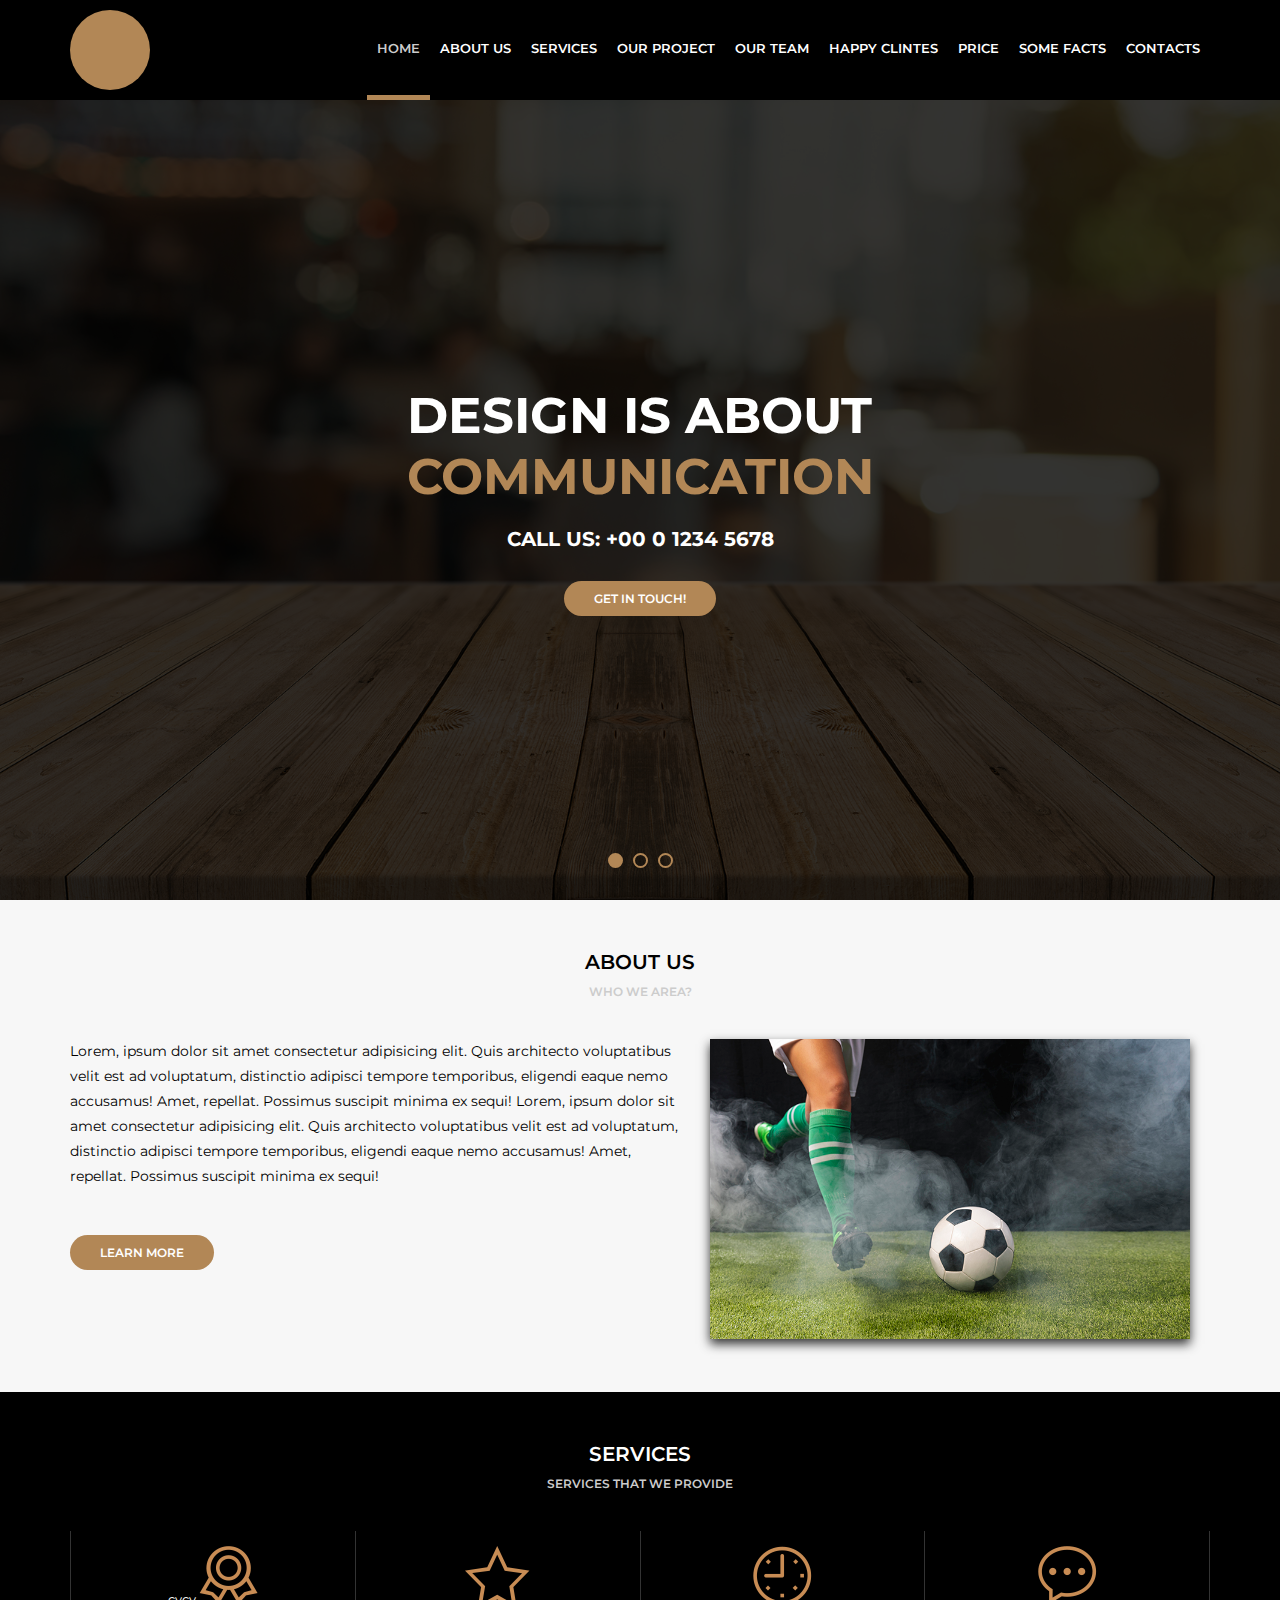
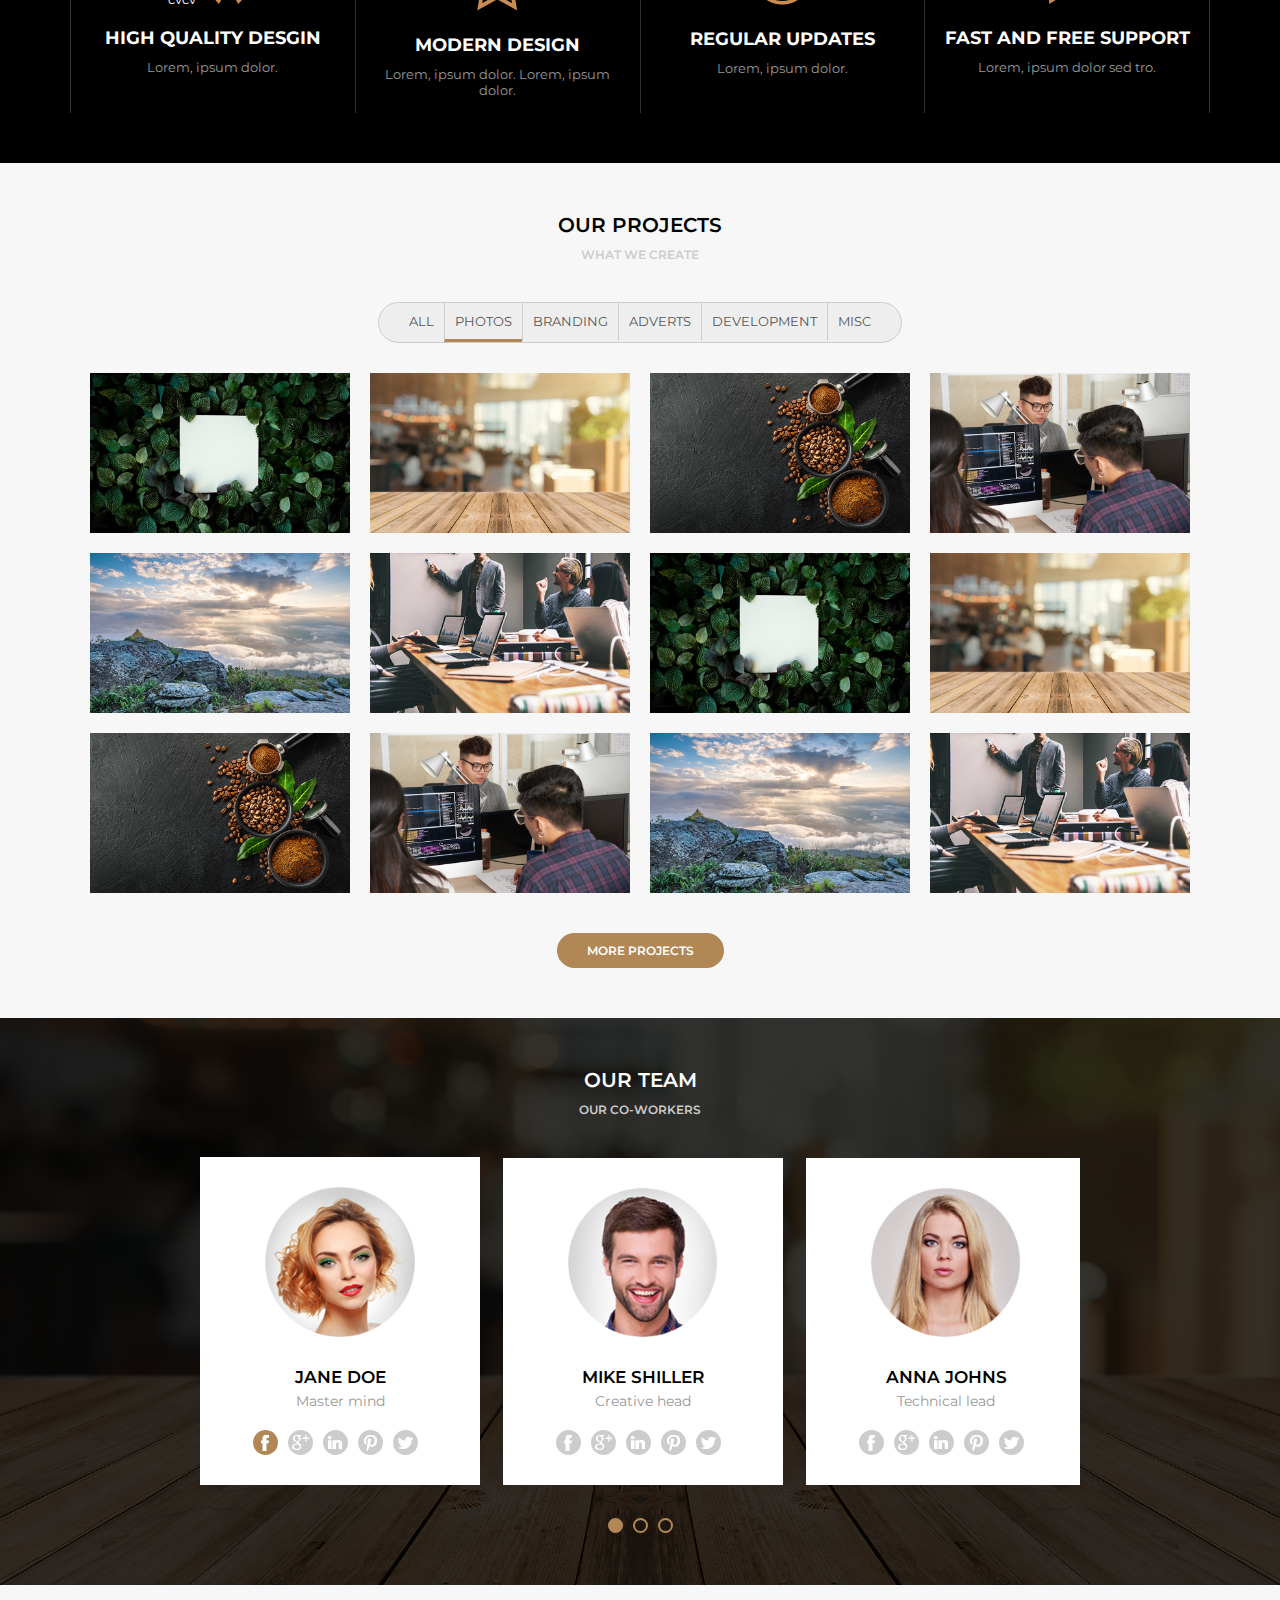
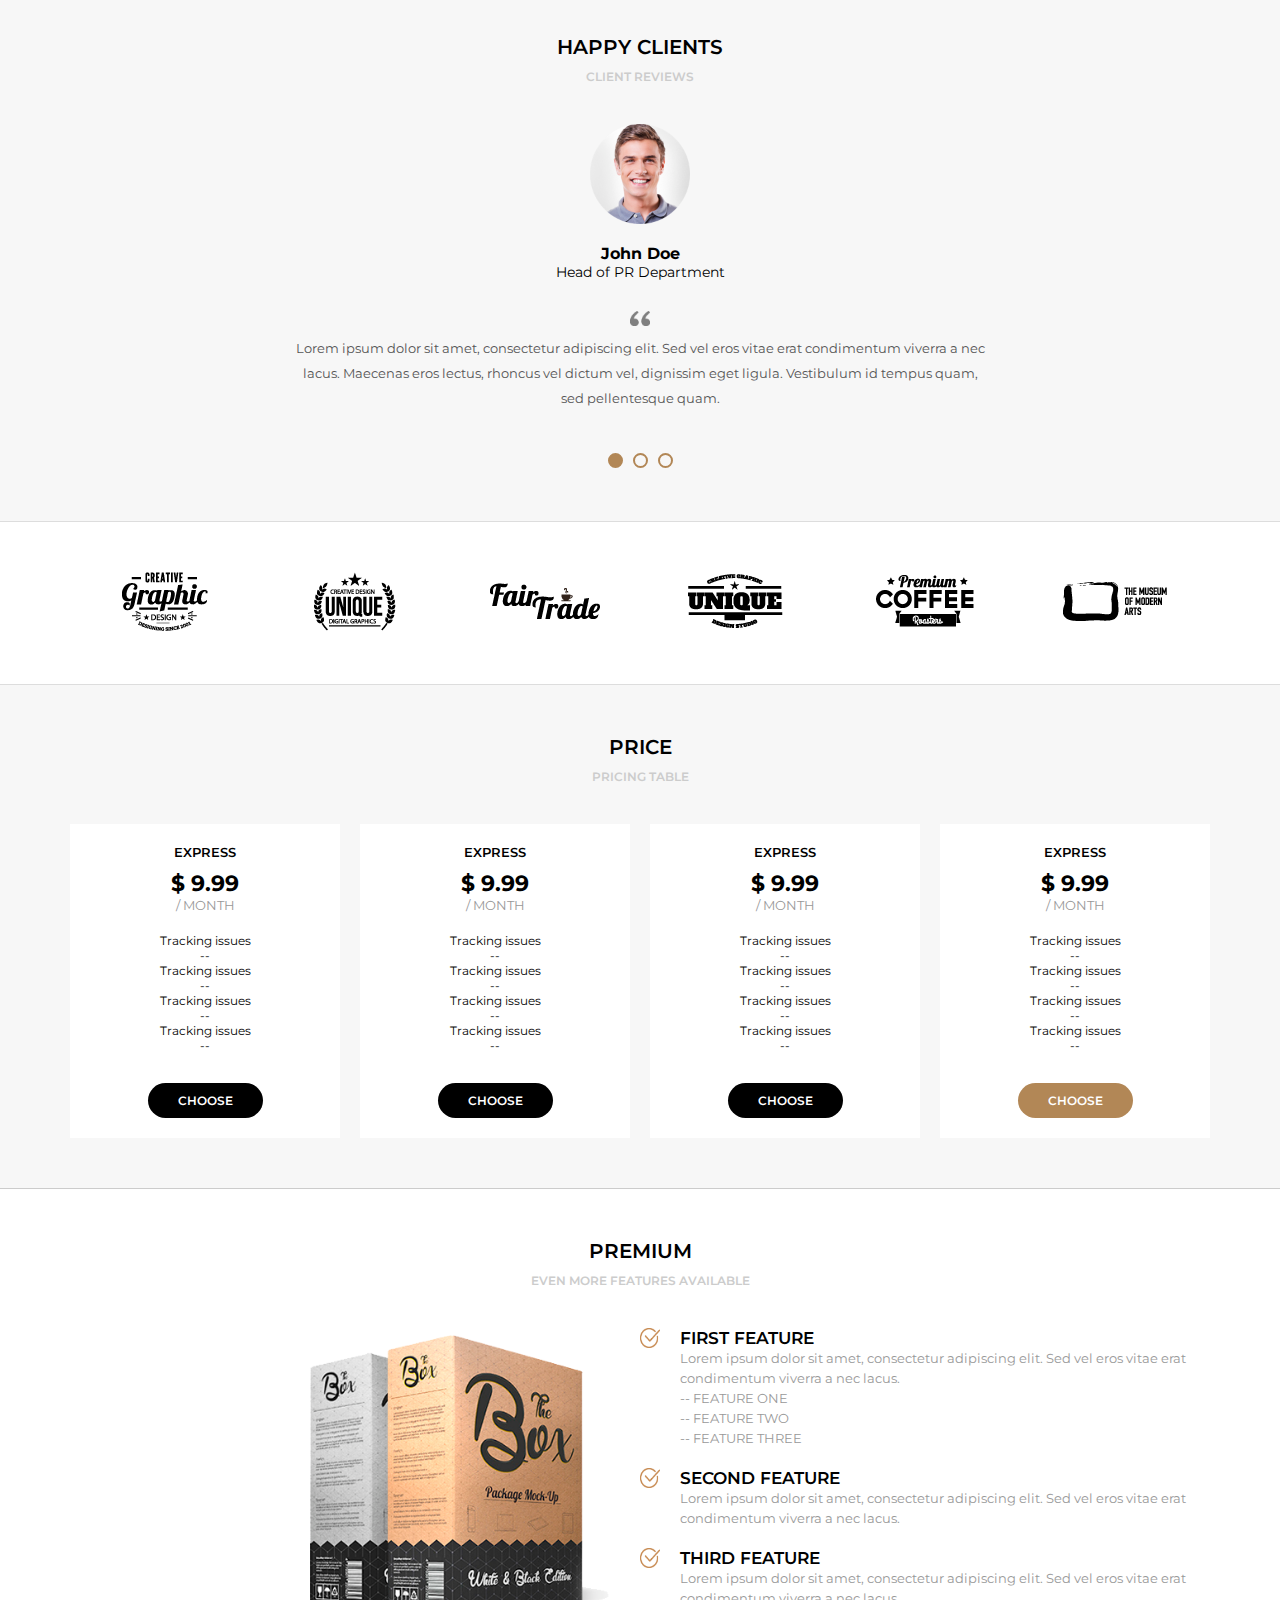
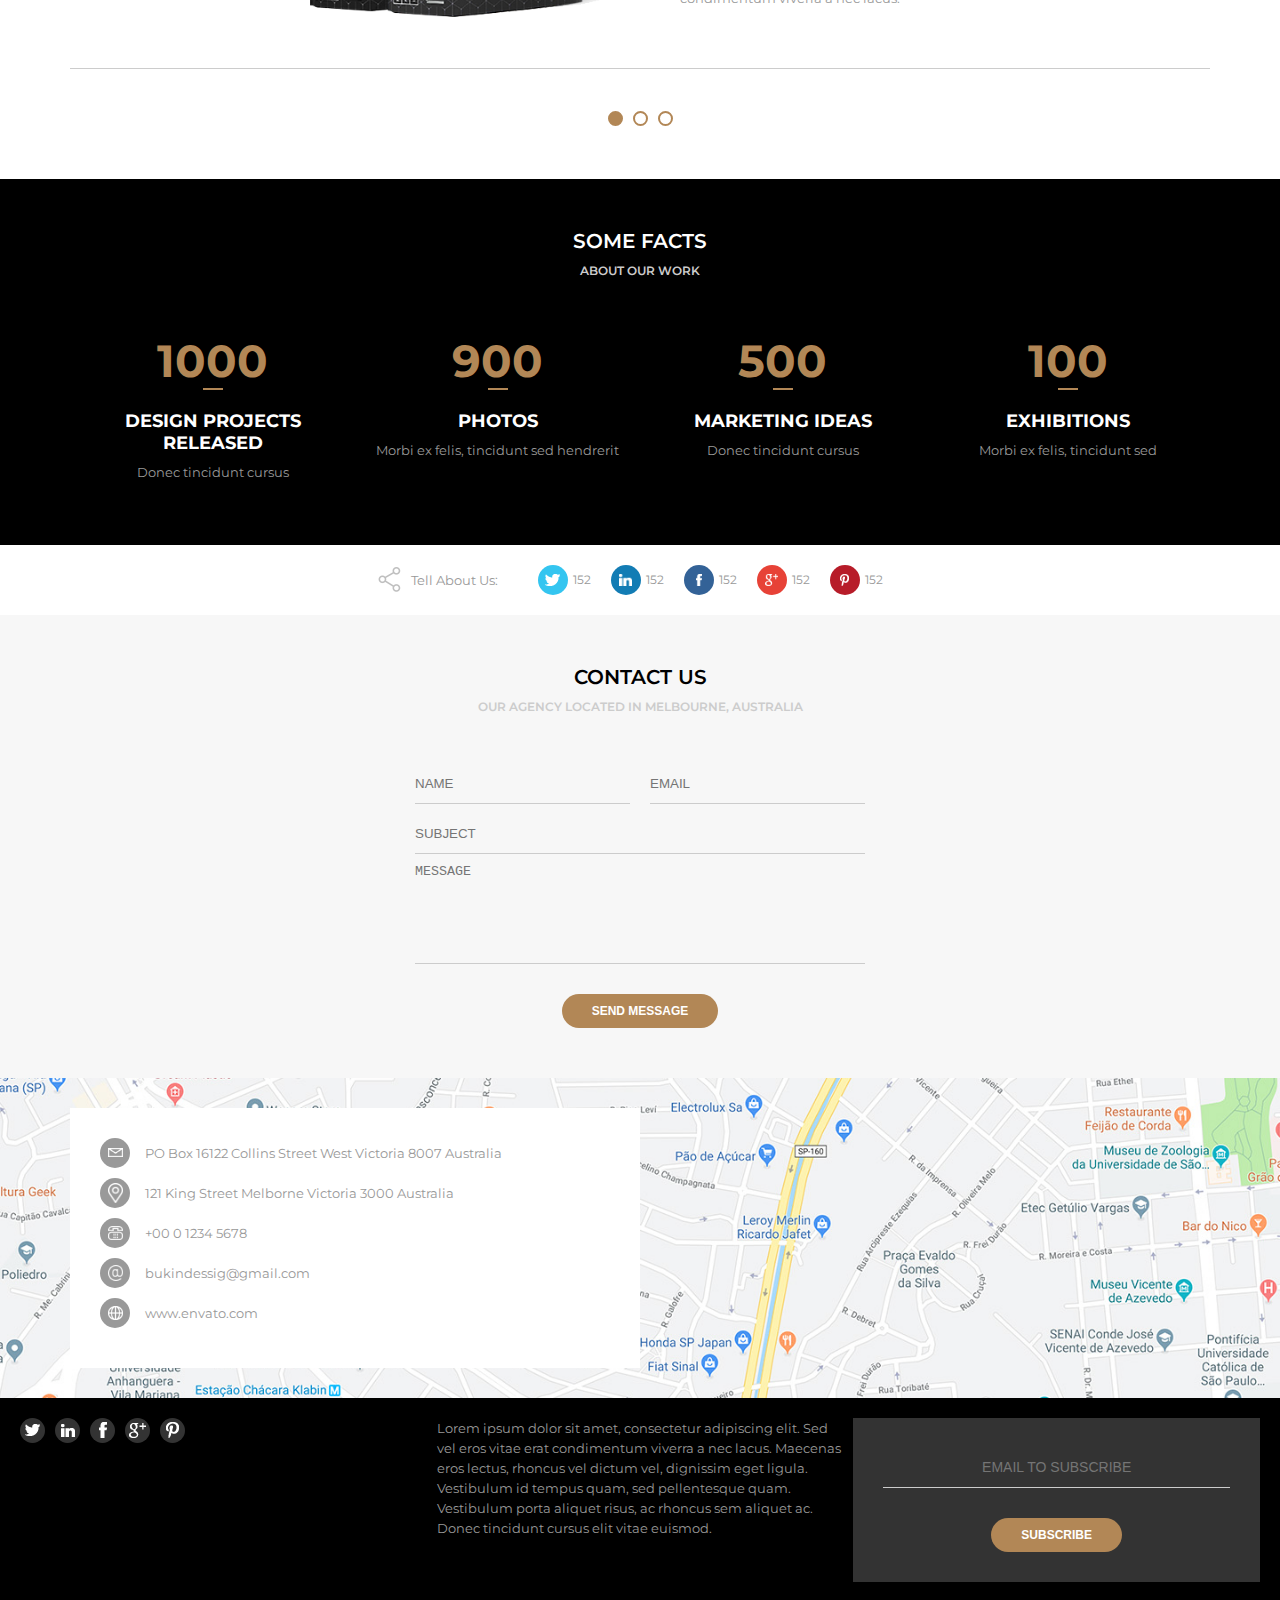
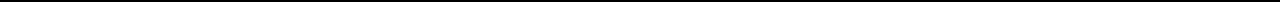
==== commit 9359d5af: "footer update" ====
--- a/index.html
+++ b/index.html
@@ -92,7 +92,7 @@
                 </div>
 
             </div>
-        </section> 
+        </section>
 
         <section class="default dark">
             <div class="section-title">Services</div>
@@ -260,67 +260,72 @@
                 <div class="section-title">our team</div>
                 <div class="section-desc">our co-workers</div>
                 <div class="section-body">
-                    
+
                     <div class="section-team">
                         <div class="sliders" style="margin-left:0;">
                             <div class="slide">
                                 <div class="slidearea">
-                                   <img class="section-team--avatar" src="./media/mulher1.png" alt="Woman Photo">
-                                   <div class="section-team--name">Jane Doe</div>
-                                   <div class="section-team--role">Master mind</div>
-                                   <div class="section-team--social">
-                                        <a class="actived" href=""><img src="./assets/imagens/facebook.png" alt="fabook-icone"></a>
-                                        <a href=""><img src="./assets/imagens/googleplus.png" alt="googleplus-icone"></a>
+                                    <img class="section-team--avatar" src="./media/mulher1.png" alt="Woman Photo">
+                                    <div class="section-team--name">Jane Doe</div>
+                                    <div class="section-team--role">Master mind</div>
+                                    <div class="section-team--social">
+                                        <a class="actived" href=""><img src="./assets/imagens/facebook.png"
+                                                alt="fabook-icone"></a>
+                                        <a href=""><img src="./assets/imagens/googleplus.png"
+                                                alt="googleplus-icone"></a>
                                         <a href=""><img src="./assets/imagens/linkedin.png" alt="linkedin-icone"></a>
                                         <a href=""><img src="./assets/imagens/pinterest.png" alt="pinterest-icone"></a>
                                         <a href=""><img src="./assets/imagens/twitter.png" alt="twitter-icone"></a>
-                                        
-                                   </div>
+
+                                    </div>
                                 </div>
                             </div>
                             <div class="slide">
                                 <div class="slidearea">
                                     <img class="section-team--avatar" src="./media/homem1.png" alt="Woman Photo">
-                                   <div class="section-team--name">mike shiller</div>
-                                   <div class="section-team--role">Creative head</div>
-                                   <div class="section-team--social">
+                                    <div class="section-team--name">mike shiller</div>
+                                    <div class="section-team--role">Creative head</div>
+                                    <div class="section-team--social">
                                         <a href=""><img src="./assets/imagens/facebook.png" alt="fabook-icone"></a>
-                                        <a href=""><img src="./assets/imagens/googleplus.png" alt="googleplus-icone"></a>
+                                        <a href=""><img src="./assets/imagens/googleplus.png"
+                                                alt="googleplus-icone"></a>
                                         <a href=""><img src="./assets/imagens/linkedin.png" alt="linkedin-icone"></a>
                                         <a href=""><img src="./assets/imagens/pinterest.png" alt="pinterest-icone"></a>
                                         <a href=""><img src="./assets/imagens/twitter.png" alt="twitter-icone"></a>
-                                        
-                                   </div>
+
+                                    </div>
                                 </div>
                             </div>
                             <div class="slide">
                                 <div class="slidearea">
                                     <img class="section-team--avatar" src="./media/mulher2.png" alt="Woman Photo">
-                                   <div class="section-team--name">Anna Johns</div>
-                                   <div class="section-team--role">Technical lead</div>
-                                   <div class="section-team--social">
+                                    <div class="section-team--name">Anna Johns</div>
+                                    <div class="section-team--role">Technical lead</div>
+                                    <div class="section-team--social">
                                         <a href=""><img src="./assets/imagens/facebook.png" alt="fabook-icone"></a>
-                                        <a href=""><img src="./assets/imagens/googleplus.png" alt="googleplus-icone"></a>
+                                        <a href=""><img src="./assets/imagens/googleplus.png"
+                                                alt="googleplus-icone"></a>
                                         <a href=""><img src="./assets/imagens/linkedin.png" alt="linkedin-icone"></a>
                                         <a href=""><img src="./assets/imagens/pinterest.png" alt="pinterest-icone"></a>
                                         <a href=""><img src="./assets/imagens/twitter.png" alt="twitter-icone"></a>
-                                        
-                                   </div>
+
+                                    </div>
                                 </div>
                             </div>
                             <div class="slide">
                                 <div class="slidearea">
                                     <img class="section-team--avatar" src="./media/mulher2.png" alt="Woman Photo">
-                                   <div class="section-team--name">Anna Johns</div>
-                                   <div class="section-team--role">Technical lead</div>
-                                   <div class="section-team--social">
+                                    <div class="section-team--name">Anna Johns</div>
+                                    <div class="section-team--role">Technical lead</div>
+                                    <div class="section-team--social">
                                         <a href=""><img src="./assets/imagens/facebook.png" alt="fabook-icone"></a>
-                                        <a href=""><img src="./assets/imagens/googleplus.png" alt="googleplus-icone"></a>
+                                        <a href=""><img src="./assets/imagens/googleplus.png"
+                                                alt="googleplus-icone"></a>
                                         <a href=""><img src="./assets/imagens/linkedin.png" alt="linkedin-icone"></a>
                                         <a href=""><img src="./assets/imagens/pinterest.png" alt="pinterest-icone"></a>
                                         <a href=""><img src="./assets/imagens/twitter.png" alt="twitter-icone"></a>
-                                        
-                                   </div>
+
+                                    </div>
                                 </div>
                             </div>
                         </div>
@@ -331,7 +336,7 @@
                         <div class="pointer"></div>
                     </div>
                 </div>
-            </div>  
+            </div>
         </section>
 
         <section class="default light testimonials">
@@ -346,23 +351,34 @@
                                 <div class="section-testimonials--name">John Doe</div>
                                 <div class="section-testimonials--role">Head of PR Department</div>
                                 <img class="section-testimonials--quoteimg" src="./assets/imagens/quote.png" />
-                                <div class="section-testimonials--quote">Lorem ipsum dolor sit amet, consectetur adipiscing elit. Sed vel eros vitae erat condimentum viverra a nec lacus. Maecenas eros lectus, rhoncus vel dictum vel, dignissim eget ligula. Vestibulum id tempus quam, sed pellentesque quam.</div>
-                            </div>
-                        </div><div class="slide">
+                                <div class="section-testimonials--quote">Lorem ipsum dolor sit amet, consectetur
+                                    adipiscing elit. Sed vel eros vitae erat condimentum viverra a nec lacus. Maecenas
+                                    eros lectus, rhoncus vel dictum vel, dignissim eget ligula. Vestibulum id tempus
+                                    quam, sed pellentesque quam.</div>
+                            </div>
+                        </div>
+                        <div class="slide">
                             <div class="slidearea">
                                 <img class="section-testimonials--avatar" src="media/homem2.png" />
                                 <div class="section-testimonials--name">John Doe1</div>
                                 <div class="section-testimonials--role">Head of PR Department</div>
                                 <img class="section-testimonials--quoteimg" src="./assets/imagens/quote.png" />
-                                <div class="section-testimonials--quote">Lorem ipsum dolor sit amet, consectetur adipiscing elit. Sed vel eros vitae erat condimentum viverra a nec lacus. Maecenas eros lectus, rhoncus vel dictum vel, dignissim eget ligula. Vestibulum id tempus quam, sed pellentesque quam.</div>
-                            </div>
-                        </div><div class="slide">
+                                <div class="section-testimonials--quote">Lorem ipsum dolor sit amet, consectetur
+                                    adipiscing elit. Sed vel eros vitae erat condimentum viverra a nec lacus. Maecenas
+                                    eros lectus, rhoncus vel dictum vel, dignissim eget ligula. Vestibulum id tempus
+                                    quam, sed pellentesque quam.</div>
+                            </div>
+                        </div>
+                        <div class="slide">
                             <div class="slidearea">
                                 <img class="section-testimonials--avatar" src="media/homem2.png" />
                                 <div class="section-testimonials--name">John Doe2</div>
                                 <div class="section-testimonials--role">Head of PR Department</div>
                                 <img class="section-testimonials--quoteimg" src="./assets/imagens/quote.png" />
-                                <div class="section-testimonials--quote">Lorem ipsum dolor sit amet, consectetur adipiscing elit. Sed vel eros vitae erat condimentum viverra a nec lacus. Maecenas eros lectus, rhoncus vel dictum vel, dignissim eget ligula. Vestibulum id tempus quam, sed pellentesque quam.</div>
+                                <div class="section-testimonials--quote">Lorem ipsum dolor sit amet, consectetur
+                                    adipiscing elit. Sed vel eros vitae erat condimentum viverra a nec lacus. Maecenas
+                                    eros lectus, rhoncus vel dictum vel, dignissim eget ligula. Vestibulum id tempus
+                                    quam, sed pellentesque quam.</div>
                             </div>
                         </div>
                     </div>
@@ -410,41 +426,41 @@
                         <div class="section-price--item-name">Express</div>
                         <div class="section-price--item-money">$ 9.99</div>
                         <div class="section-price--item-period">/ month</div>
-                        <div class="section-price--item-point">Tracking issues <br/>--</div>
-                        <div class="section-price--item-point">Tracking issues <br/>--</div>
-                        <div class="section-price--item-point">Tracking issues <br/>--</div>
-                        <div class="section-price--item-point">Tracking issues <br/>--</div>
-                        <a href="#" class="button button--dark" >CHoose</a>
+                        <div class="section-price--item-point">Tracking issues <br />--</div>
+                        <div class="section-price--item-point">Tracking issues <br />--</div>
+                        <div class="section-price--item-point">Tracking issues <br />--</div>
+                        <div class="section-price--item-point">Tracking issues <br />--</div>
+                        <a href="#" class="button button--dark">CHoose</a>
                     </div>
                     <div class="section-price--item">
                         <div class="section-price--item-name">Express</div>
                         <div class="section-price--item-money">$ 9.99</div>
                         <div class="section-price--item-period">/ month</div>
-                        <div class="section-price--item-point">Tracking issues <br/>--</div>
-                        <div class="section-price--item-point">Tracking issues <br/>--</div>
-                        <div class="section-price--item-point">Tracking issues <br/>--</div>
-                        <div class="section-price--item-point">Tracking issues <br/>--</div>
-                        <a href="#" class="button button--dark" >CHoose</a>
+                        <div class="section-price--item-point">Tracking issues <br />--</div>
+                        <div class="section-price--item-point">Tracking issues <br />--</div>
+                        <div class="section-price--item-point">Tracking issues <br />--</div>
+                        <div class="section-price--item-point">Tracking issues <br />--</div>
+                        <a href="#" class="button button--dark">CHoose</a>
                     </div>
                     <div class="section-price--item">
                         <div class="section-price--item-name">Express</div>
                         <div class="section-price--item-money">$ 9.99</div>
                         <div class="section-price--item-period">/ month</div>
-                        <div class="section-price--item-point">Tracking issues <br/>--</div>
-                        <div class="section-price--item-point">Tracking issues <br/>--</div>
-                        <div class="section-price--item-point">Tracking issues <br/>--</div>
-                        <div class="section-price--item-point">Tracking issues <br/>--</div>
-                        <a href="#" class="button button--dark" >CHoose</a>
+                        <div class="section-price--item-point">Tracking issues <br />--</div>
+                        <div class="section-price--item-point">Tracking issues <br />--</div>
+                        <div class="section-price--item-point">Tracking issues <br />--</div>
+                        <div class="section-price--item-point">Tracking issues <br />--</div>
+                        <a href="#" class="button button--dark">CHoose</a>
                     </div>
                     <div class="section-price--item">
                         <div class="section-price--item-name">Express</div>
                         <div class="section-price--item-money">$ 9.99</div>
                         <div class="section-price--item-period">/ month</div>
-                        <div class="section-price--item-point">Tracking issues <br/>--</div>
-                        <div class="section-price--item-point">Tracking issues <br/>--</div>
-                        <div class="section-price--item-point">Tracking issues <br/>--</div>
-                        <div class="section-price--item-point">Tracking issues <br/>--</div>
-                        <a href="#" class="button button--dark actived" >CHoose</a>
+                        <div class="section-price--item-point">Tracking issues <br />--</div>
+                        <div class="section-price--item-point">Tracking issues <br />--</div>
+                        <div class="section-price--item-point">Tracking issues <br />--</div>
+                        <div class="section-price--item-point">Tracking issues <br />--</div>
+                        <a href="#" class="button button--dark actived">CHoose</a>
                     </div>
                 </div>
             </div>
@@ -462,37 +478,42 @@
                                     <img src="media/livros.png" />
                                 </div>
                                 <div class="section-premium--right">
-                                        <div class="section-premium--item">
-                                            <img src="assets/imagens/check.png" />
-                                            <div>
-                                                <h4>FIRST FEATURE</h4>
-                                                Lorem ipsum dolor sit amet, consectetur adipiscing elit. Sed vel eros vitae erat condimentum viverra a nec lacus.<br/>
-                                                -- FEATURE ONE<br/>
-                                                -- FEATURE TWO<br/>
-                                                -- FEATURE THREE
-                                            </div>
+                                    <div class="section-premium--item">
+                                        <img src="assets/imagens/check.png" />
+                                        <div>
+                                            <h4>FIRST FEATURE</h4>
+                                            Lorem ipsum dolor sit amet, consectetur adipiscing elit. Sed vel eros vitae
+                                            erat condimentum viverra a nec lacus.<br />
+                                            -- FEATURE ONE<br />
+                                            -- FEATURE TWO<br />
+                                            -- FEATURE THREE
                                         </div>
-                                        <div class="section-premium--item">
-                                            <img src="assets/imagens/check.png" />
-                                            <div>
-                                                <h4>SECOND FEATURE</h4>
-                                                Lorem ipsum dolor sit amet, consectetur adipiscing elit. Sed vel eros vitae erat condimentum viverra a nec lacus.
-                                            </div>
+                                    </div>
+                                    <div class="section-premium--item">
+                                        <img src="assets/imagens/check.png" />
+                                        <div>
+                                            <h4>SECOND FEATURE</h4>
+                                            Lorem ipsum dolor sit amet, consectetur adipiscing elit. Sed vel eros vitae
+                                            erat condimentum viverra a nec lacus.
                                         </div>
-                                        <div class="section-premium--item">
-                                            <img src="assets/imagens/check.png" />
-                                            <div>
-                                                <h4>THIRD FEATURE</h4>
-                                                Lorem ipsum dolor sit amet, consectetur adipiscing elit. Sed vel eros vitae erat condimentum viverra a nec lacus.
-                                            </div>
+                                    </div>
+                                    <div class="section-premium--item">
+                                        <img src="assets/imagens/check.png" />
+                                        <div>
+                                            <h4>THIRD FEATURE</h4>
+                                            Lorem ipsum dolor sit amet, consectetur adipiscing elit. Sed vel eros vitae
+                                            erat condimentum viverra a nec lacus.
                                         </div>
-                                </div>
-                            </div>
-                        </div><div class="slide">
+                                    </div>
+                                </div>
+                            </div>
+                        </div>
+                        <div class="slide">
                             <div class="slidearea">
                                 ...
                             </div>
-                        </div><div class="slide">
+                        </div>
+                        <div class="slide">
                             <div class="slidearea">
                                 ...
                             </div>
@@ -539,7 +560,7 @@
                 </div>
             </div>
         </section>
-    
+
         <section class="section-share">
             <div class="section-share--legend">
                 <img src="assets/imagens/share.png" />
@@ -576,7 +597,7 @@
                 152
             </div>
         </section>
-    
+
         <section class="default light">
             <div class="section-title">Contact Us</div>
             <div class="section-desc">Our Agency Located in Melbourne, Australia</div>
@@ -595,12 +616,65 @@
             </div>
         </section>
 
-
-
+        <section class="section-map">
+            <div class="section-map--area">
+                <div class="section-map--info">
+                    <div class="section-map--info-item">
+                        <div class="section-map--info-item-img">
+                            <img src="./assets/imagens/carta.png" alt="Letter-icon">
+                        </div>
+                        PO Box 16122 Collins Street West Victoria 8007 Australia
+                    </div>
+                    <div class="section-map--info-item">
+                        <div class="section-map--info-item-img">
+                            <img src="./assets/imagens/localizacao.png" alt="Location-icon">
+                        </div>
+                        121 King Street Melborne Victoria 3000 Australia
+                    </div>
+                    <div class="section-map--info-item">
+                        <div class="section-map--info-item-img">
+                            <img src="./assets/imagens/telefone.png" alt="Telephone-icon">
+                        </div>
+                        +00 0 1234 5678
+                    </div>
+                    <div class="section-map--info-item">
+                        <div class="section-map--info-item-img">
+                            <img src="./assets/imagens/arroba.png" alt="Mapa-icon">
+                        </div>
+                        bukindessig@gmail.com
+                    </div>
+                    <div class="section-map--info-item">
+                        <div class="section-map--info-item-img">
+                            <img src="./assets/imagens/web.png" alt="Web-icon">
+                        </div>
+                        www.envato.com
+                    </div>
+                </div>
+            </div>
+        </section>
 
     </main>
     <footer>
-
+        <div class="footer--area">
+            <div class="footer--item area1">
+                <div class="footer-social">
+                    <a href=""><img src="./assets/imagens/twitter.png" alt="Twitter-logo"></a>
+                    <a href=""><img src="./assets/imagens/linkedin.png" alt="Twitter-logo"></a>
+                    <a href=""><img src="./assets/imagens/facebook.png" alt="Twitter-logo"></a>
+                    <a href=""><img src="./assets/imagens/googleplus.png" alt="Twitter-logo"></a>
+                    <a href=""><img src="./assets/imagens/pinterest.png" alt="Twitter-logo"></a>
+                </div>
+            </div>
+            <div class="footer--item area2">
+                Lorem ipsum dolor sit amet, consectetur adipiscing elit. Sed vel eros vitae erat condimentum viverra a nec lacus. Maecenas eros lectus, rhoncus vel dictum vel, dignissim eget ligula. Vestibulum id tempus quam, sed pellentesque quam. Vestibulum porta aliquet risus, ac rhoncus sem aliquet ac. Donec tincidunt cursus elit vitae euismod.
+            </div>
+            <div class="footer--item area3">
+                <form action="form.php" method="post">
+                    <input type="email" name="email" id="email" placeholder="EMAIL TO SUBSCRIBE" required> 
+                    <button class="button" >Subscribe</button>
+                </form>
+            </div>
+        </div>
     </footer>
 </body>
 
--- a/assets/css/style.css
+++ b/assets/css/style.css
@@ -93,6 +93,7 @@
     padding: 10px 30px;
     border-radius: 20px;
     margin-top: 30px;
+    cursor: pointer;
 }
 
 .button--dark {
@@ -824,9 +825,205 @@
     height:100px;
     resize:none;
 }
+
+.section-contact form .button {
+    border: none;
+}
 .section-contact--split {
     display:flex;
 }
 .section-contact--split input:first-child {
     margin-right:20px;
-}+}
+
+.section-map {
+    background-image: url("../imagens/mapa.jpg");
+    
+    background-size: cover;
+    background-position: center;
+    padding-top: 30px;
+    padding-bottom: 30px;
+}
+
+.section-map--area {
+    width: 100vw;
+    max-width: 1140px;
+    margin: auto;
+}
+
+.section-map--info {
+    width: 50%;
+    padding: 30px;
+    background-color: #FFF;
+    color: #000;
+}
+
+.section-map--info-item {
+    display: flex;
+    align-items: center;
+    color: #999;
+    margin-bottom: 10px;
+}
+
+.section-map--info-item-img {
+    width: 30px;
+    height: 30px;
+    display: inline-flex;
+    justify-content: center;
+    align-items: center;
+    padding: 5px;
+    background-color: #999;
+    border-radius: 15px;
+    margin-right: 15px;
+}
+
+.section-map--info-item-img img {
+    width: 15px;
+    height: auto;
+}
+
+footer {
+    background-color: #000;
+    padding: 20px;
+}
+
+.footer--area {
+    
+    max-width: 1240px;
+    margin: auto;
+    color: #FFF;
+    display: flex;
+}
+
+.footer--item {
+    flex: 1;
+
+}
+
+.footer-social {
+    display: flex;
+    
+}
+
+.footer-social a {
+    
+    display: block;
+    width: 25px;
+    height: 25px;
+    background-color: #333;
+    display: flex;
+    justify-content: center;
+    align-items: center;
+    border-radius: 50%;
+    margin-right: 10px;
+}
+
+.footer--item.area2 {
+    color: #999;
+    line-height: 20px;
+    font-size: 13px;
+    padding: 0 10px 10px 10px;
+}
+
+.footer--item.area3 form {
+    background-color: #333;
+    text-align: center;
+    padding: 30px;
+}
+
+.footer--item.area3 input {
+    width: 100%;
+    height: 40px;
+    border: 0px;
+    background-color: transparent;
+    border-bottom: 1px solid #CCC;
+    outline: 0;
+    font-size: 14px;
+    text-align: center;
+    color: #FFF;
+    
+}
+.footer--item.area3 form button {
+    border: none;
+}
+/* footer {
+    background-color: #000;
+    display: flex;
+}
+
+.footer--area {
+    display: flex;
+    color: #FFF;
+    max-width: 1140px;
+    padding: 20px;
+    flex-direction: row;
+    margin: auto;
+    justify-content: center;
+    margin-bottom: 40px;
+    
+
+}
+
+.footer--item {
+    flex: 1;
+    display: flex;
+    
+}
+
+ .footer-social {
+    
+    width: 100%;
+    margin: 10px;
+    
+}
+
+.footer-social a {
+    margin-right: 5px;
+    padding: 10px;
+    background-color: gray;
+    border-radius: 50%;
+    display: inline-block;
+    
+}
+
+.footer-social img {
+    height: 10px;
+}
+
+.area2 {
+    padding: 0px;
+    
+}
+
+.area3 {
+    justify-content: center;
+    margin: 10px;
+    display: flex;
+    background-color: rgba(146, 146, 146, 0.287);
+}
+
+.area3 form {
+    width: 100%;
+    justify-content: center;
+    align-items: center;
+    display: flex;
+    flex-direction: column;
+}
+.area3 input {
+    width: 80%;
+    height: 40px;
+    border-top-style: initial;
+    border-right-style: initial;
+    border-left-style: initial;
+    border-top-color: initial;
+    border-right-color: initial;
+    border-left-color: initial;
+    color: rgb(255, 255, 255);
+    font-size: 14px;
+    text-align: center;
+    border-width: 0px 0px 1px;
+    border-image: initial;
+    background: transparent;
+    border-bottom: 1px solid rgb(204, 204, 204);
+    outline: 0px;
+} */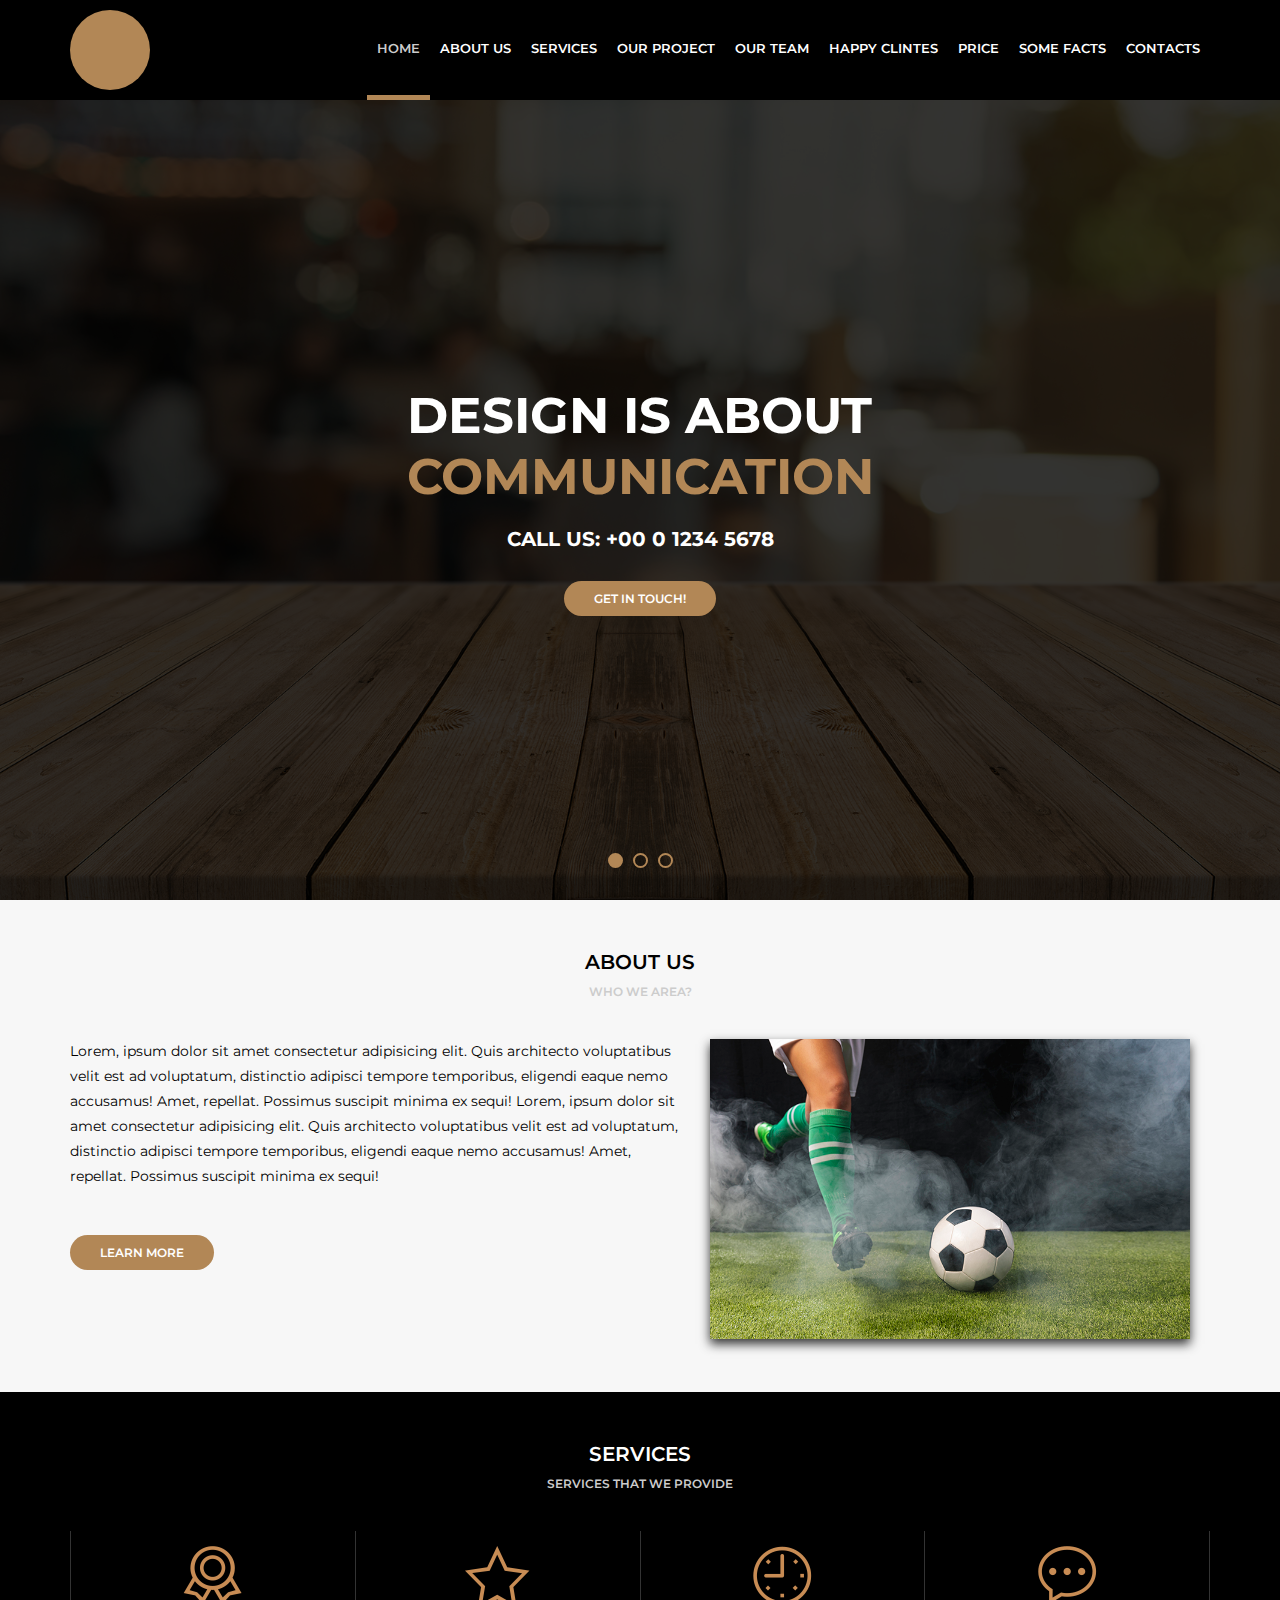
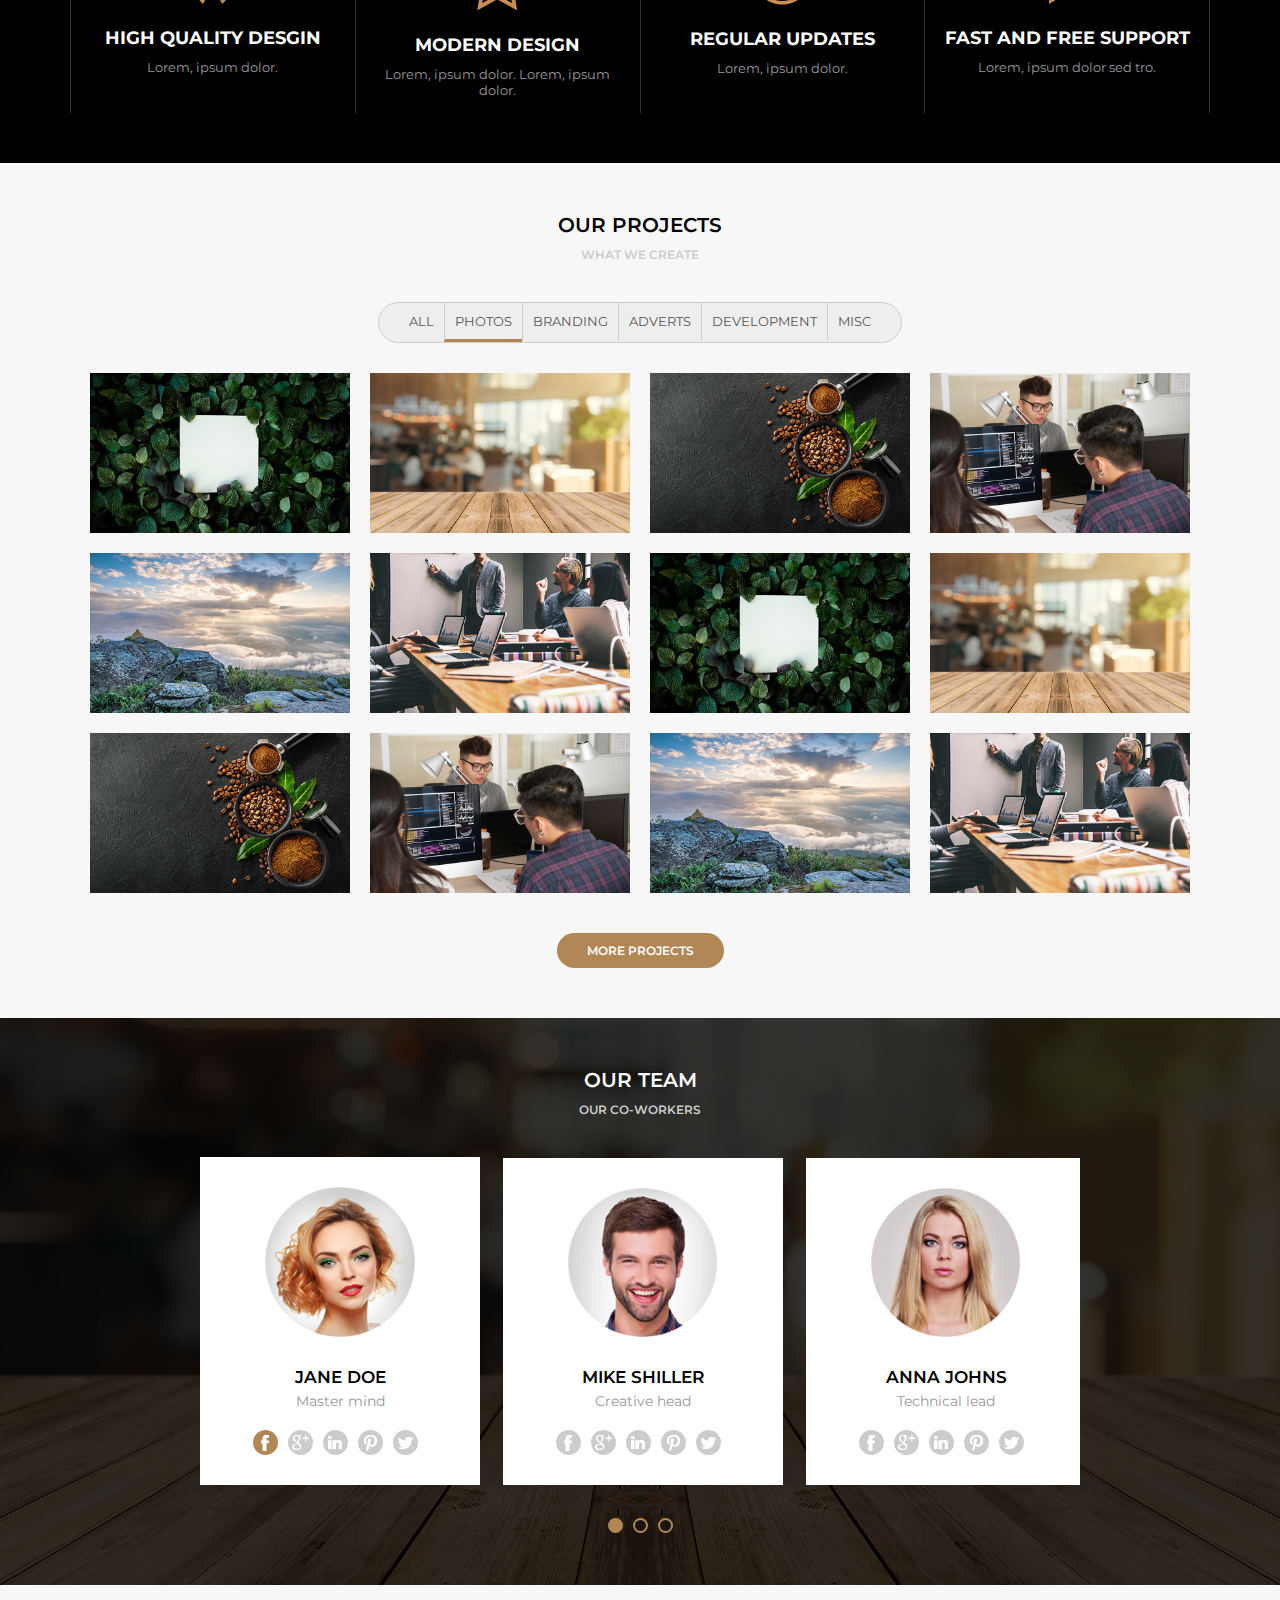
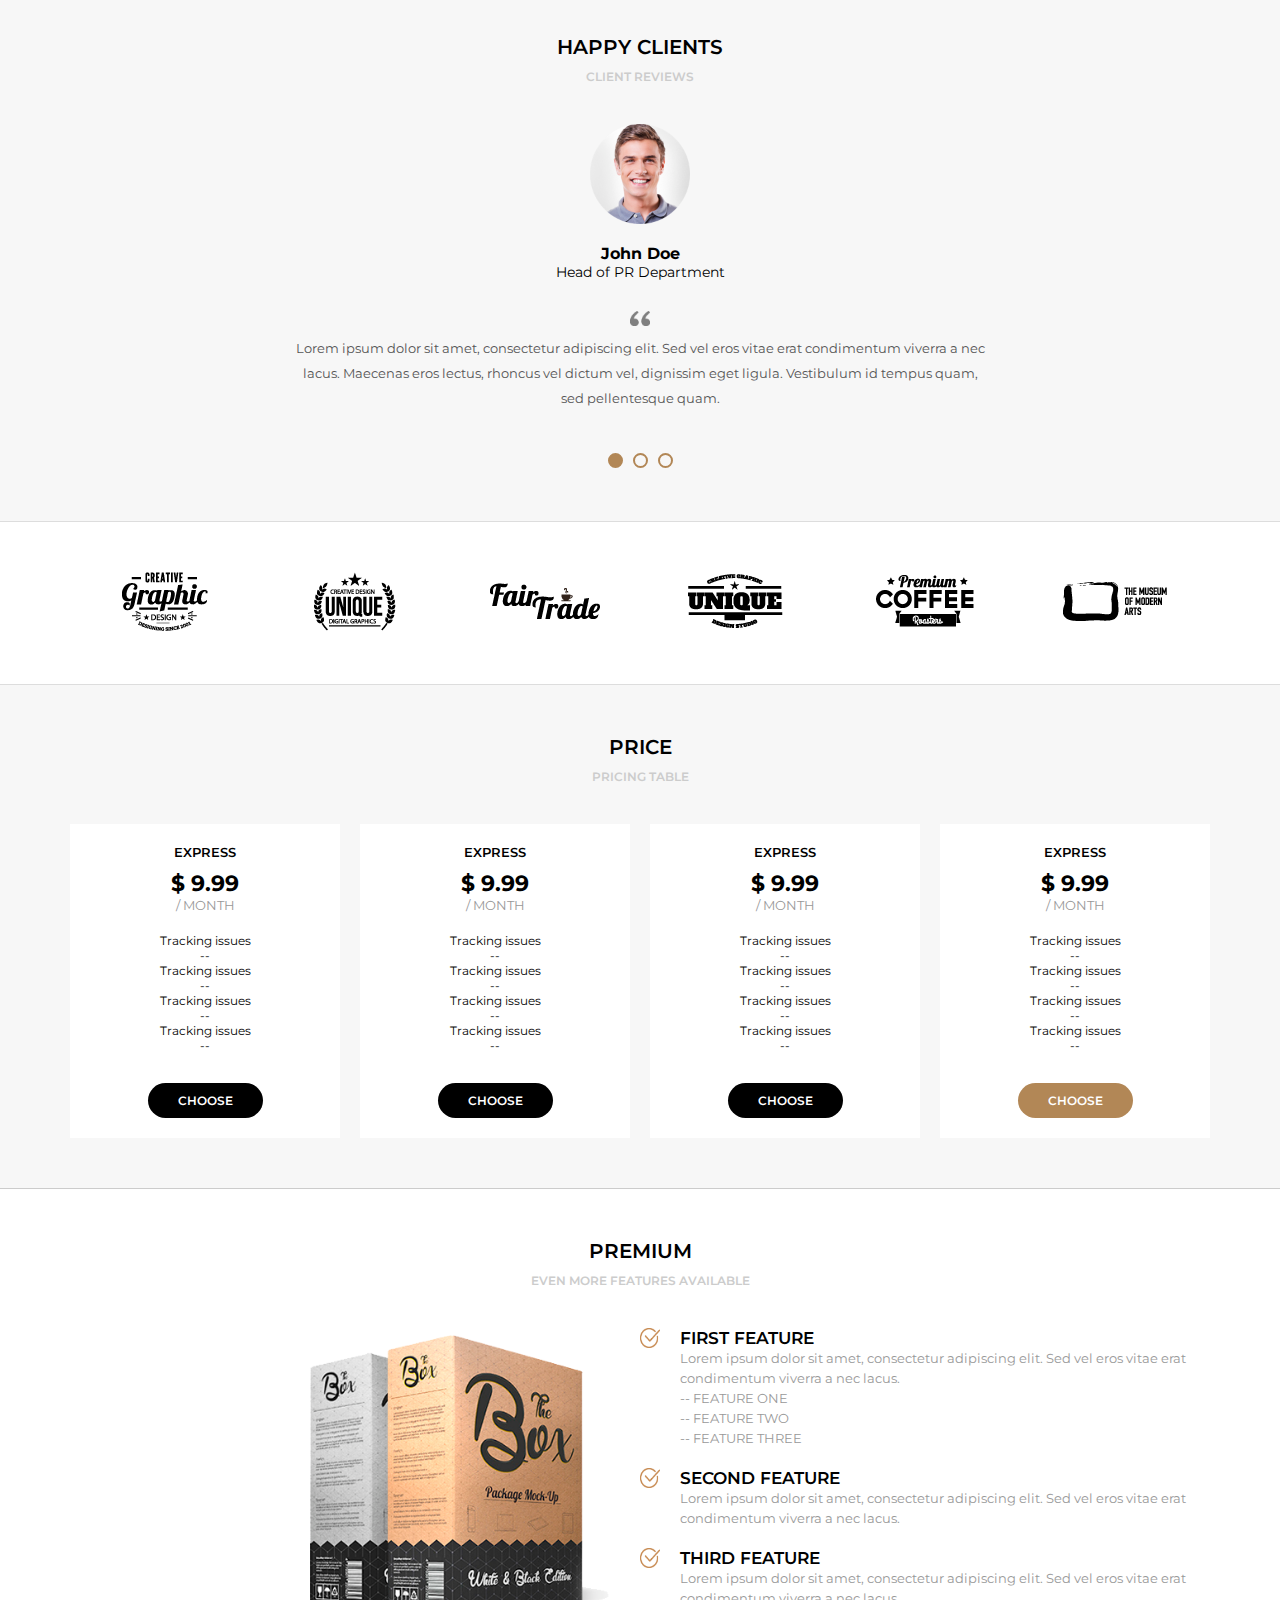
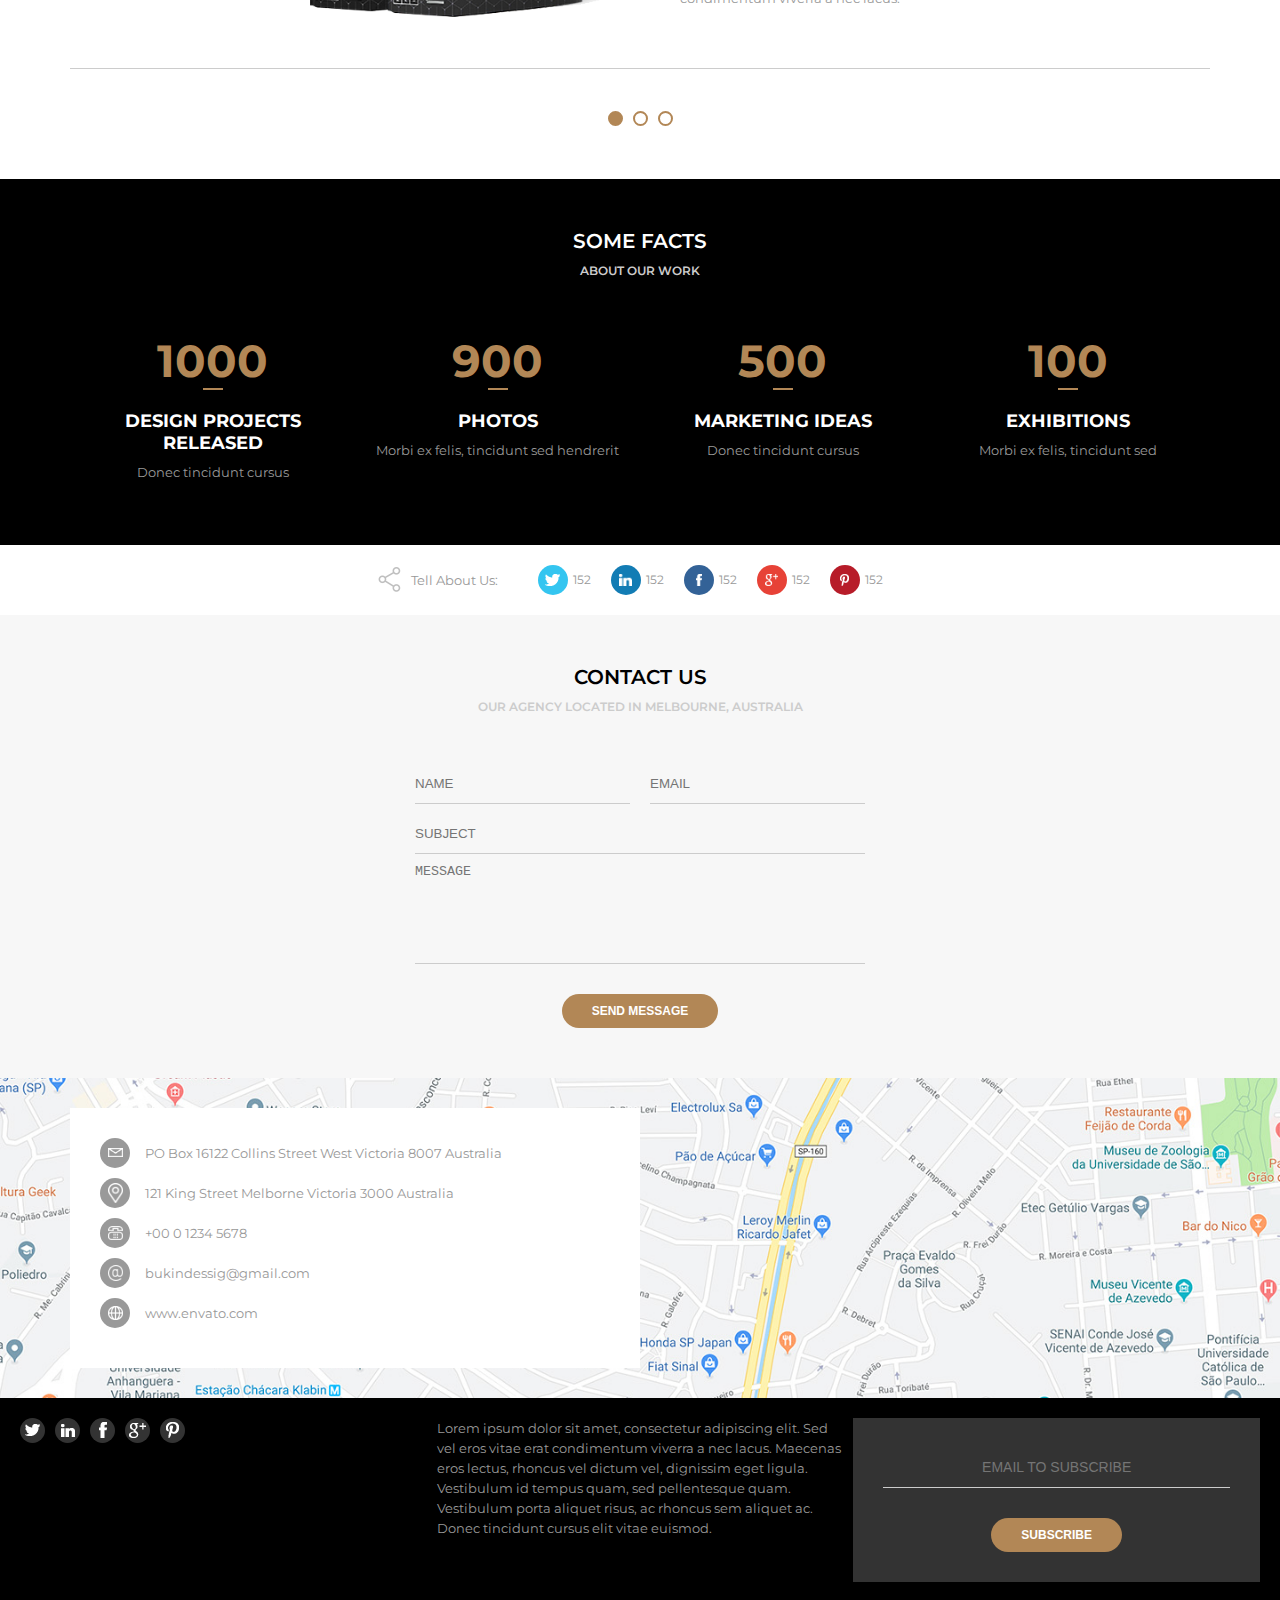
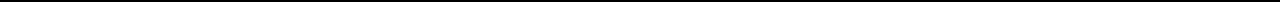
==== commit 6e451f49: "Update Media Queries" ====
--- a/index.html
+++ b/index.html
@@ -21,6 +21,7 @@
                 </div>
             </div>
             <div class="menu">
+                <img class="menu-opener" src="./assets/imagens/menu.png" alt="menu-photo">
                 <nav>
                     <ul>
                         <li class="active"><a href="">Home</a></li>
@@ -99,7 +100,7 @@
             <div class="section-desc">Services that we provide</div>
             <div class="section-body">
                 <div class="section-services">
-                    <div class="section-service"> cvcv
+                    <div class="section-service">
                         <img src="./assets/imagens/medalha.png" alt="icone-medalha">
                         <h4>High Quality Desgin</h4>
                         <p>Lorem, ipsum dolor.</p>
@@ -666,12 +667,15 @@
                 </div>
             </div>
             <div class="footer--item area2">
-                Lorem ipsum dolor sit amet, consectetur adipiscing elit. Sed vel eros vitae erat condimentum viverra a nec lacus. Maecenas eros lectus, rhoncus vel dictum vel, dignissim eget ligula. Vestibulum id tempus quam, sed pellentesque quam. Vestibulum porta aliquet risus, ac rhoncus sem aliquet ac. Donec tincidunt cursus elit vitae euismod.
+                Lorem ipsum dolor sit amet, consectetur adipiscing elit. Sed vel eros vitae erat condimentum viverra a
+                nec lacus. Maecenas eros lectus, rhoncus vel dictum vel, dignissim eget ligula. Vestibulum id tempus
+                quam, sed pellentesque quam. Vestibulum porta aliquet risus, ac rhoncus sem aliquet ac. Donec tincidunt
+                cursus elit vitae euismod.
             </div>
             <div class="footer--item area3">
                 <form action="form.php" method="post">
-                    <input type="email" name="email" id="email" placeholder="EMAIL TO SUBSCRIBE" required> 
-                    <button class="button" >Subscribe</button>
+                    <input type="email" name="email" id="email" placeholder="EMAIL TO SUBSCRIBE" required>
+                    <button class="button">Subscribe</button>
                 </form>
             </div>
         </div>
--- a/assets/css/style.css
+++ b/assets/css/style.css
@@ -1,12 +1,9 @@
 @charset "UTF-8";
-
-
 
 * {
     box-sizing: border-box;
     margin: 0px;
     padding: 0px;
-
 }
 
 body {
@@ -19,7 +16,6 @@
     height: 100px;
     background-color: #000000;
     color: white;
-
 }
 
 .header {
@@ -28,14 +24,10 @@
     margin: auto;
     display: flex;
     align-items: center;
-
 }
 
 .logo {
-
     width: 100px;
-
-
 }
 
 .logoimg {
@@ -46,10 +38,12 @@
 }
 
 .menu {
-
     flex: 1;
     display: flex;
     justify-content: flex-end;
+}
+.menu-opener {
+    display: none;
 }
 
 .menu ul,
@@ -72,14 +66,12 @@
     display: flex;
     align-items: center;
     border-bottom: 5px solid #000000;
-
 }
 
 .menu li a:hover,
 .menu .active a {
     border-bottom: 5px solid #b28756;
     color: #CCC;
-
 }
 
 .button {
@@ -97,10 +89,12 @@
 }
 
 .button--dark {
-    background-color:#000;
-}
-.button--dark:hover, .actived{
-    background-color:#B28756;
+    background-color: #000;
+}
+
+.button--dark:hover,
+.actived {
+    background-color: #B28756;
 }
 
 .banner {
@@ -121,9 +115,6 @@
 .banner .sliders {
     width: 1000vw;
     height: 100%;
-
-
-
 }
 
 .banner .slide {
@@ -140,7 +131,6 @@
     align-items: center;
     justify-content: center;
     color: white;
-
 }
 
 .banner h1 {
@@ -162,7 +152,6 @@
 .banner .sliders-pointers {
     width: 100vw;
     height: 20px;
-
     position: absolute;
     margin-top: -50px;
     display: flex;
@@ -185,7 +174,6 @@
 }
 
 .default {
-
     padding-top: 50px;
     padding-bottom: 50px;
 }
@@ -213,7 +201,6 @@
 .default .section-body {
     max-width: 1140px;
     margin: auto;
-
 }
 
 .default.light {
@@ -224,7 +211,6 @@
 .default.light .section-title,
 .default.light .section-body {
     color: #000;
-
 }
 
 .default.dark {
@@ -241,14 +227,6 @@
 
 
 
-
-
-
-
-
-
-
-
 /** CSS de áreas especificas */
 
 .section-aboutus {
@@ -278,7 +256,6 @@
 
 .section-services {
     display: flex;
-
 }
 
 .section-service {
@@ -286,7 +263,6 @@
     text-align: center;
     border-right: 1px solid #333;
     padding: 15px;
-
 }
 
 .section-service:first-child {
@@ -297,7 +273,6 @@
     margin-top: 20px;
     text-transform: uppercase;
     font-size: 18px;
-
 }
 
 .section-service p {
@@ -306,14 +281,10 @@
     color: #999;
 }
 
-
-
-
 .section-projects {
     display: flex;
     flex-direction: column;
     align-items: center;
-
 }
 
 .section-projects--filters {
@@ -323,7 +294,6 @@
     border-radius: 30px;
     margin: auto;
     padding: 0px 20px;
-
 }
 
 .section-projects--filters ul,
@@ -341,7 +311,6 @@
     color: #555;
     border-bottom: 3px solid #EEE;
     cursor: pointer;
-
 }
 
 .section-projects--filters .active,
@@ -360,7 +329,6 @@
     display: flex;
     flex-wrap: wrap;
     justify-content: center;
-
 }
 
 .section-projects--photo {
@@ -389,13 +357,11 @@
     align-items: center;
     color: white;
     flex-direction: column;
-
 }
 
 .section-projects--photoinfo h5 {
     font-size: 18px;
     font-weight: 600;
-
 }
 
 .section-projects--photoarea:hover .section-projects--photoinfo {
@@ -415,19 +381,15 @@
     padding-bottom: 50px;
 }
 
-.section-team{
+.section-team {
     overflow: hidden;
     max-width: 880px;
     margin: auto;
-    
 }
 
 .section-team .sliders {
     width: 1000vw;
     height: 100%;
-
-
-
 }
 
 .section-team .slide {
@@ -447,7 +409,6 @@
     justify-content: center;
     color: #000;
     padding: 30px;
-
 }
 
 
@@ -455,7 +416,6 @@
 .section-team-area .sliders-pointers {
     margin-top: 30px;
     height: 20px;
-
     display: flex;
     justify-content: center;
     align-items: center;
@@ -475,11 +435,9 @@
     background-color: #b28756;
 }
 
-.section-team--avatar{
+.section-team--avatar {
     width: 150px;
     height: auto;
-    
-
 }
 
 
@@ -494,17 +452,14 @@
     font-size: 14px;
     color: #999;
     margin-top: 5px;
-
-}
-
-.section-team--social  {
+}
+
+.section-team--social {
     display: flex;
     margin-top: 20px;
-
-
-}
-
-.section-team--social a  {
+}
+
+.section-team--social a {
     display: inline-flex;
     justify-content: center;
     align-items: center;
@@ -513,82 +468,93 @@
     background-color: #CCC;
     border-radius: 13px;
     margin-right: 10px;
-    
+
 }
 
 .section-team--social a:hover,
 .section-team--social .actived {
     background-color: #b28756;
-    
+
 }
 
 .testimonials .section-body {
-    max-width:initial;
-}
+    max-width: initial;
+}
+
 .section-testimonials {
-    overflow:hidden;
-}
+    overflow: hidden;
+}
+
 .section-testimonials .sliders {
-    width:1000vw;
-    height:100%;
-}
+    width: 1000vw;
+    height: 100%;
+}
+
 .section-testimonials .slide {
-    width:100vw;
-    height:100%;
-    display:inline-block;
-}
+    width: 100vw;
+    height: 100%;
+    display: inline-block;
+}
+
 .section-testimonials .slidearea {
-    display:flex;
-    flex-direction:column;
-    height:100%;
-    justify-content: center;
-    align-items:center;
+    display: flex;
+    flex-direction: column;
+    height: 100%;
+    justify-content: center;
+    align-items: center;
 }
 
 .section-testimonials--avatar {
-    width:100px;
-}
+    width: 100px;
+}
+
 .section-testimonials--name {
     font-weight: bold;
-    font-size:16px;
-    margin-top:20px;
-}
+    font-size: 16px;
+    margin-top: 20px;
+}
+
 .section-testimonials--role {
-    font-size:14px;
-}
+    font-size: 14px;
+}
+
 .section-testimonials--quoteimg {
-    width:20px;
-    margin-top:30px;
-}
+    width: 20px;
+    margin-top: 30px;
+}
+
 .section-testimonials--quote {
-    margin-top:10px;
-    font-size:13px;
-    max-width:700px;
-    color:#555;
-    text-align:center;
-    line-height:25px;
-    margin-left:30px;
-    margin-right:30px;
-}
+    margin-top: 10px;
+    font-size: 13px;
+    max-width: 700px;
+    color: #555;
+    text-align: center;
+    line-height: 25px;
+    margin-left: 30px;
+    margin-right: 30px;
+}
+
 .section-testimonials .sliders-pointers {
-    width:100vw;
-    height:20px;
-    display:flex;
-    justify-content: center;
-    align-items: center;
-    margin-top:40px;
-}
+    width: 100vw;
+    height: 20px;
+    display: flex;
+    justify-content: center;
+    align-items: center;
+    margin-top: 40px;
+}
+
 .section-testimonials .pointer {
-    width:15px;
-    height:15px;
-    border:2px solid #B28756;
-    border-radius:8px;
-    margin-left:5px;
-    margin-right:5px;
-    cursor:pointer;
-}
+    width: 15px;
+    height: 15px;
+    border: 2px solid #B28756;
+    border-radius: 8px;
+    margin-left: 5px;
+    margin-right: 5px;
+    cursor: pointer;
+}
+
 .section-testimonials .pointer.active {
-    background-color:#B28756;
+    background-color: #B28756;
 }
 
 .section-companies {
@@ -598,10 +564,10 @@
 
 .section-companies--area {
     display: flex;
-    align-items: center ;
-}
-
-.section-company{
+    align-items: center;
+}
+
+.section-company {
     flex: 1;
     text-align: center;
 }
@@ -619,226 +585,262 @@
 }
 
 .section-price--item:last-child {
-    margin-right:0;
-}
+    margin-right: 0;
+}
+
 .section-price--item-name {
     text-transform: uppercase;
-    font-size:13px;
-    font-weight:600;
-}
+    font-size: 13px;
+    font-weight: 600;
+}
+
 .section-price--item-money {
     font-weight: bold;
-    font-size:22px;
-    margin-top:10px;
-}
+    font-size: 22px;
+    margin-top: 10px;
+}
+
 .section-price--item-period {
-    color:#999;
+    color: #999;
     text-transform: uppercase;
-    margin-bottom:20px;
-}
+    margin-bottom: 20px;
+}
+
 .section-price--item-point {
-    font-size:12px;
+    font-size: 12px;
 }
 
 .premium {
-    background-color:#FFF !important;
-    border-top:1px solid #CCC;
-}
+    background-color: #FFF !important;
+    border-top: 1px solid #CCC;
+}
+
 .premium .section-body {
-    max-width:initial;
-}
+    max-width: initial;
+}
+
 .section-premium {
-    overflow:hidden;
-}
+    overflow: hidden;
+}
+
 .section-premium a {
-    margin-top:30px;
-}
+    margin-top: 30px;
+}
+
 .section-premium .sliders {
-    width:1000vw;
-    height:100%;
-}
+    width: 1000vw;
+    height: 100%;
+}
+
 .section-premium .slide {
-    width:100vw;
-    height:100%;
-    display:inline-block;
-}
+    width: 100vw;
+    height: 100%;
+    display: inline-block;
+}
+
 .section-premium .slidearea {
-    display:flex;
-    height:100%;
-    justify-content: center;
-    align-items:center;
-    max-width:1140px;
-    border-bottom:1px solid #CCC;
-    margin:auto;
-    padding-bottom:40px;
-}
+    display: flex;
+    height: 100%;
+    justify-content: center;
+    align-items: center;
+    max-width: 1140px;
+    border-bottom: 1px solid #CCC;
+    margin: auto;
+    padding-bottom: 40px;
+}
+
 .section-premium--left {
-    flex:1;
-    text-align:right;
-}
+    flex: 1;
+    text-align: right;
+}
+
 .section-premium--left img {
-    width:300px;
-    margin-right:30px;
-}
+    width: 300px;
+    margin-right: 30px;
+}
+
 .section-premium--right {
-    flex:1;
-}
+    flex: 1;
+}
+
 .section-premium--item {
-    display:flex;
-    margin-bottom:20px;
-}
+    display: flex;
+    margin-bottom: 20px;
+}
+
 .section-premium--item img {
-    width:20px;
-    height:20px;
-    margin-right:20px;
-}
+    width: 20px;
+    height: 20px;
+    margin-right: 20px;
+}
+
 .section-premium--item div {
-    flex:1;
-    color:#999;
-    line-height:20px;
-}
+    flex: 1;
+    color: #999;
+    line-height: 20px;
+}
+
 .section-premium--item div h4 {
-    color:#000;
-    font-size:17px;
-    font-weight:600;
+    color: #000;
+    font-size: 17px;
+    font-weight: 600;
 }
 
 .section-premium .sliders-pointers {
-    width:100vw;
-    height:20px;
-    display:flex;
-    justify-content: center;
-    align-items: center;
-    margin-top:40px;
-}
+    width: 100vw;
+    height: 20px;
+    display: flex;
+    justify-content: center;
+    align-items: center;
+    margin-top: 40px;
+}
+
 .section-premium .pointer {
-    width:15px;
-    height:15px;
-    border:2px solid #B28756;
-    border-radius:8px;
-    margin-left:5px;
-    margin-right:5px;
-    cursor:pointer;
-}
+    width: 15px;
+    height: 15px;
+    border: 2px solid #B28756;
+    border-radius: 8px;
+    margin-left: 5px;
+    margin-right: 5px;
+    cursor: pointer;
+}
+
 .section-premium .pointer.active {
-    background-color:#B28756;
-}
-
+    background-color: #B28756;
+}
 
 .section-facts {
-    display:flex;
-}
+    display: flex;
+}
+
 .section-fact {
-    flex:1;
-    text-align:center;
-    padding:15px;
-}
+    flex: 1;
+    text-align: center;
+    padding: 15px;
+}
+
 .section-fact h3 {
-    color:#B28756;
-    font-size:45px;
-}
+    color: #B28756;
+    font-size: 45px;
+}
+
 .section-fact-line {
-    width:20px;
-    border-bottom:2px solid #B28756;
-    margin:auto;
-}
+    width: 20px;
+    border-bottom: 2px solid #B28756;
+    margin: auto;
+}
+
 .section-fact h4 {
-    margin-top:20px;
+    margin-top: 20px;
     text-transform: uppercase;
-    font-size:18px;
-}
+    font-size: 18px;
+}
+
 .section-fact p {
-    margin-top:10px;
-    font-size:13px;
-    color:#999;
+    margin-top: 10px;
+    font-size: 13px;
+    color: #999;
 }
 
 .section-share {
-    display:flex;
-    justify-content: center;
-    align-items:center;
-    padding:20px;
-    background-color:#FFF;
-    color:#999;
-}
+    display: flex;
+    justify-content: center;
+    align-items: center;
+    padding: 20px;
+    background-color: #FFF;
+    color: #999;
+}
+
 .section-share--legend {
-    display:flex;
-    align-items:center;
-    margin-right:40px;
-}
+    display: flex;
+    align-items: center;
+    margin-right: 40px;
+}
+
 .section-share--legend img {
-    margin-right:10px;
-}
+    margin-right: 10px;
+}
+
 .section-share--item {
-    font-size:12px;
-    margin-right:20px;
-    display:flex;
-    align-items:center;
-    cursor:pointer;
-}
+    font-size: 12px;
+    margin-right: 20px;
+    display: flex;
+    align-items: center;
+    cursor: pointer;
+}
+
 .section-share--icon {
-    width:30px;
-    height:30px;
-    border-radius:15px;
-    background-color:#CCC;
-    margin-right:5px;
-    display:flex;
-    justify-content: center;
-    align-items: center;
-}
+    width: 30px;
+    height: 30px;
+    border-radius: 15px;
+    background-color: #CCC;
+    margin-right: 5px;
+    display: flex;
+    justify-content: center;
+    align-items: center;
+}
+
 .section-share--icon img {
-    height:12px;
-}
+    height: 12px;
+}
+
 .section-share--icon.twitter {
-    background-color:#34c5f0;
-}
+    background-color: #34c5f0;
+}
+
 .section-share--icon.linkedin {
-    background-color:#127cb4;
-}
+    background-color: #127cb4;
+}
+
 .section-share--icon.facebook {
-    background-color:#336297;
-}
+    background-color: #336297;
+}
+
 .section-share--icon.googleplus {
-    background-color:#e74237;
-}
+    background-color: #e74237;
+}
+
 .section-share--icon.pinterest {
-    background-color:#b71c29;
+    background-color: #b71c29;
 }
 
 .section-contact {
-    max-width:450px;
-    margin:auto;
-    text-align:center;
-}
+    max-width: 450px;
+    margin: auto;
+    text-align: center;
+}
+
 .section-contact input[type=text],
 .section-contact textarea {
-    display:block;
-    width:100%;
-    height:40px;
-    border:0;
-    background:transparent;
-    border-bottom:1px solid #CCC;
-    outline:0;
-    margin-top:10px;
-}
+    display: block;
+    width: 100%;
+    height: 40px;
+    border: 0;
+    background: transparent;
+    border-bottom: 1px solid #CCC;
+    outline: 0;
+    margin-top: 10px;
+}
+
 .section-contact textarea {
-    height:100px;
-    resize:none;
+    height: 100px;
+    resize: none;
 }
 
 .section-contact form .button {
     border: none;
 }
+
 .section-contact--split {
-    display:flex;
-}
+    display: flex;
+}
+
 .section-contact--split input:first-child {
-    margin-right:20px;
+    margin-right: 20px;
 }
 
 .section-map {
     background-image: url("../imagens/mapa.jpg");
-    
     background-size: cover;
     background-position: center;
     padding-top: 30px;
@@ -888,7 +890,6 @@
 }
 
 .footer--area {
-    
     max-width: 1240px;
     margin: auto;
     color: #FFF;
@@ -897,16 +898,13 @@
 
 .footer--item {
     flex: 1;
-
 }
 
 .footer-social {
     display: flex;
-    
 }
 
 .footer-social a {
-    
     display: block;
     width: 25px;
     height: 25px;
@@ -941,89 +939,269 @@
     font-size: 14px;
     text-align: center;
     color: #FFF;
-    
-}
+
+}
+
 .footer--item.area3 form button {
     border: none;
 }
-/* footer {
-    background-color: #000;
-    display: flex;
-}
-
-.footer--area {
-    display: flex;
-    color: #FFF;
-    max-width: 1140px;
-    padding: 20px;
-    flex-direction: row;
-    margin: auto;
-    justify-content: center;
-    margin-bottom: 40px;
+
+@media screen and ( min-width: 768px ) and ( max-width: 960px) {
+    .logo {
+        margin-left: 30px;
+    }
+    .menu-opener {
+        width: 45px;
+        margin-right: 30px;
+        display: block;
+        
+    }
+
+    nav {
+        display: none;
+        position: absolute;
+        z-index: 99;
+        background-color: rgba(0, 0, 0, 0.940);
+        width: 70vw;
+        height: calc(100vh - 100px);
+        top: 100px;
+        right: 0;
+    }
+
+    .menu ul {
+        flex-direction: column;
+    }
+
+    .menu li a {
+        font-weight: bold;
+        height: 80px;
+        font-size: 27px;
+        margin-left: 50px;
+        border-bottom: 0;
+    }
+
+    .menu li a:hover,
+    .menu .active a {
+    border-bottom: 0;
+    color:#B28756;
+    }
+
+    .section-aboutus {
+        flex-direction: column;
+    }
+
+    .section-aboutus--left {
+        text-align: center;
+        margin-left: 30px;
+        margin-right: 30px;
+        margin-bottom: 30px;
+    }
+
+    .section-aboutus--left p {
+        text-align: justify;
+    }
+
+    .section-aboutus--right  {
+        width: auto;
+    }
     
-
-}
-
-.footer--item {
-    flex: 1;
-    display: flex;
+    .section-services {
+        flex-wrap: wrap;
+        
+    }
+
+    .section-service {
+        min-width: 50%;
+        border-right: none;
+        margin-bottom: 30px;
+    }
+
+    .section-service:nth-child(2) img {
+        height: 59px;
+    }
+
+    .section-service:first-child {
+        border-left: none;
+    }
+
+    .section-team {
+        max-width: 580px ;
+    }
+
+    .section-premium--item {
+        margin-right: 30px;
+    }
+
     
-}
-
- .footer-social {
+    .section-map {
+        padding-left: 30px;
+        padding-right: 30px;
+    }
     
-    width: 100%;
-    margin: 10px;
+    .section-map--area {
+        width: auto;
+    }
     
-}
-
-.footer-social a {
-    margin-right: 5px;
-    padding: 10px;
-    background-color: gray;
-    border-radius: 50%;
-    display: inline-block;
+    .section-map--info {
+        width: auto;
+        
+    }
+
+    .section-map--info-item {
+        margin-bottom: 20px;
+    }
+
+    .section-map--info-item:last-child {
+        margin-bottom: 0;
+    }
+
+
+
+
+}
+
+
+
+
+
+@media screen and ( min-width: 600px ) and ( max-width: 768px ) { 
+    .logo {
+        margin-left: 30px;
+    }
+    .menu-opener {
+        width: 45px;
+        margin-right: 30px;
+        display: block;
+        
+    }
+
+    nav {
+        display: none;
+        position: absolute;
+        z-index: 99;
+        background-color: rgba(0, 0, 0, 0.940);
+        width: 70vw;
+        height: calc(100vh - 100px);
+        top: 100px;
+        right: 0;
+    }
+
+    .menu ul {
+        flex-direction: column;
+    }
+
+    .menu li a {
+        font-weight: bold;
+        height: 80px;
+        font-size: 27px;
+        margin-left: 50px;
+        border-bottom: 0;
+    }
+
+    .menu li a:hover,
+    .menu .active a {
+    border-bottom: 0;
+    color:#B28756;
+    }
+
+    .section-aboutus {
+        flex-direction: column;
+    }
+
+    .section-aboutus--left {
+        text-align: center;
+        margin-left: 30px;
+        margin-right: 30px;
+        margin-bottom: 30px;
+    }
+
+    .section-aboutus--left p {
+        text-align: justify;
+    }
+
+    .section-aboutus--right  {
+        width: auto;
+    }
     
-}
-
-.footer-social img {
-    height: 10px;
-}
-
-.area2 {
-    padding: 0px;
+    .section-services {
+        flex-wrap: wrap;
+        
+    }
+
+    .section-service {
+        min-width: 100%;
+        border-right: none;
+        margin-bottom: 30px;
+    }
+
+    .section-service:nth-child(2) img {
+        height: 59px;
+    }
+
+    .section-service:first-child {
+        border-left: none;
+    }
+
+    .section-team {
+        max-width: 300px;
+    }
+
+    .section-companies--area {
+        flex-direction: column;
+        
+    }
+
+    .section-companies--area .section-company {
+        margin-bottom: 30px;
+    }
+
+    .section-companies--area .section-company:last-child {
+        margin-bottom: 0px;
+    }
+
+    .section-price {
+        flex-direction: column;
+    }
+
+    .section-price--item {
+        margin-left: 20px;
+        margin-top: 30px;
+    }
+
+    .section-price--item:last-child{
+        
+        margin-right: 20px;
+    }
+
+    .section-premium--item {
+        margin-right: 30px;
+    }
+
     
-}
-
-.area3 {
-    justify-content: center;
-    margin: 10px;
-    display: flex;
-    background-color: rgba(146, 146, 146, 0.287);
-}
-
-.area3 form {
-    width: 100%;
-    justify-content: center;
-    align-items: center;
-    display: flex;
-    flex-direction: column;
-}
-.area3 input {
-    width: 80%;
-    height: 40px;
-    border-top-style: initial;
-    border-right-style: initial;
-    border-left-style: initial;
-    border-top-color: initial;
-    border-right-color: initial;
-    border-left-color: initial;
-    color: rgb(255, 255, 255);
-    font-size: 14px;
-    text-align: center;
-    border-width: 0px 0px 1px;
-    border-image: initial;
-    background: transparent;
-    border-bottom: 1px solid rgb(204, 204, 204);
-    outline: 0px;
-} */+    .section-map {
+        padding-left: 30px;
+        padding-right: 30px;
+    }
+    
+    .section-map--area {
+        width: auto;
+    }
+    
+    .section-map--info {
+        width: auto;
+        
+    }
+
+    .section-map--info-item {
+        margin-bottom: 20px;
+    }
+
+    .section-map--info-item:last-child {
+        margin-bottom: 0;
+    } 
+}
+
+   
+
+
+
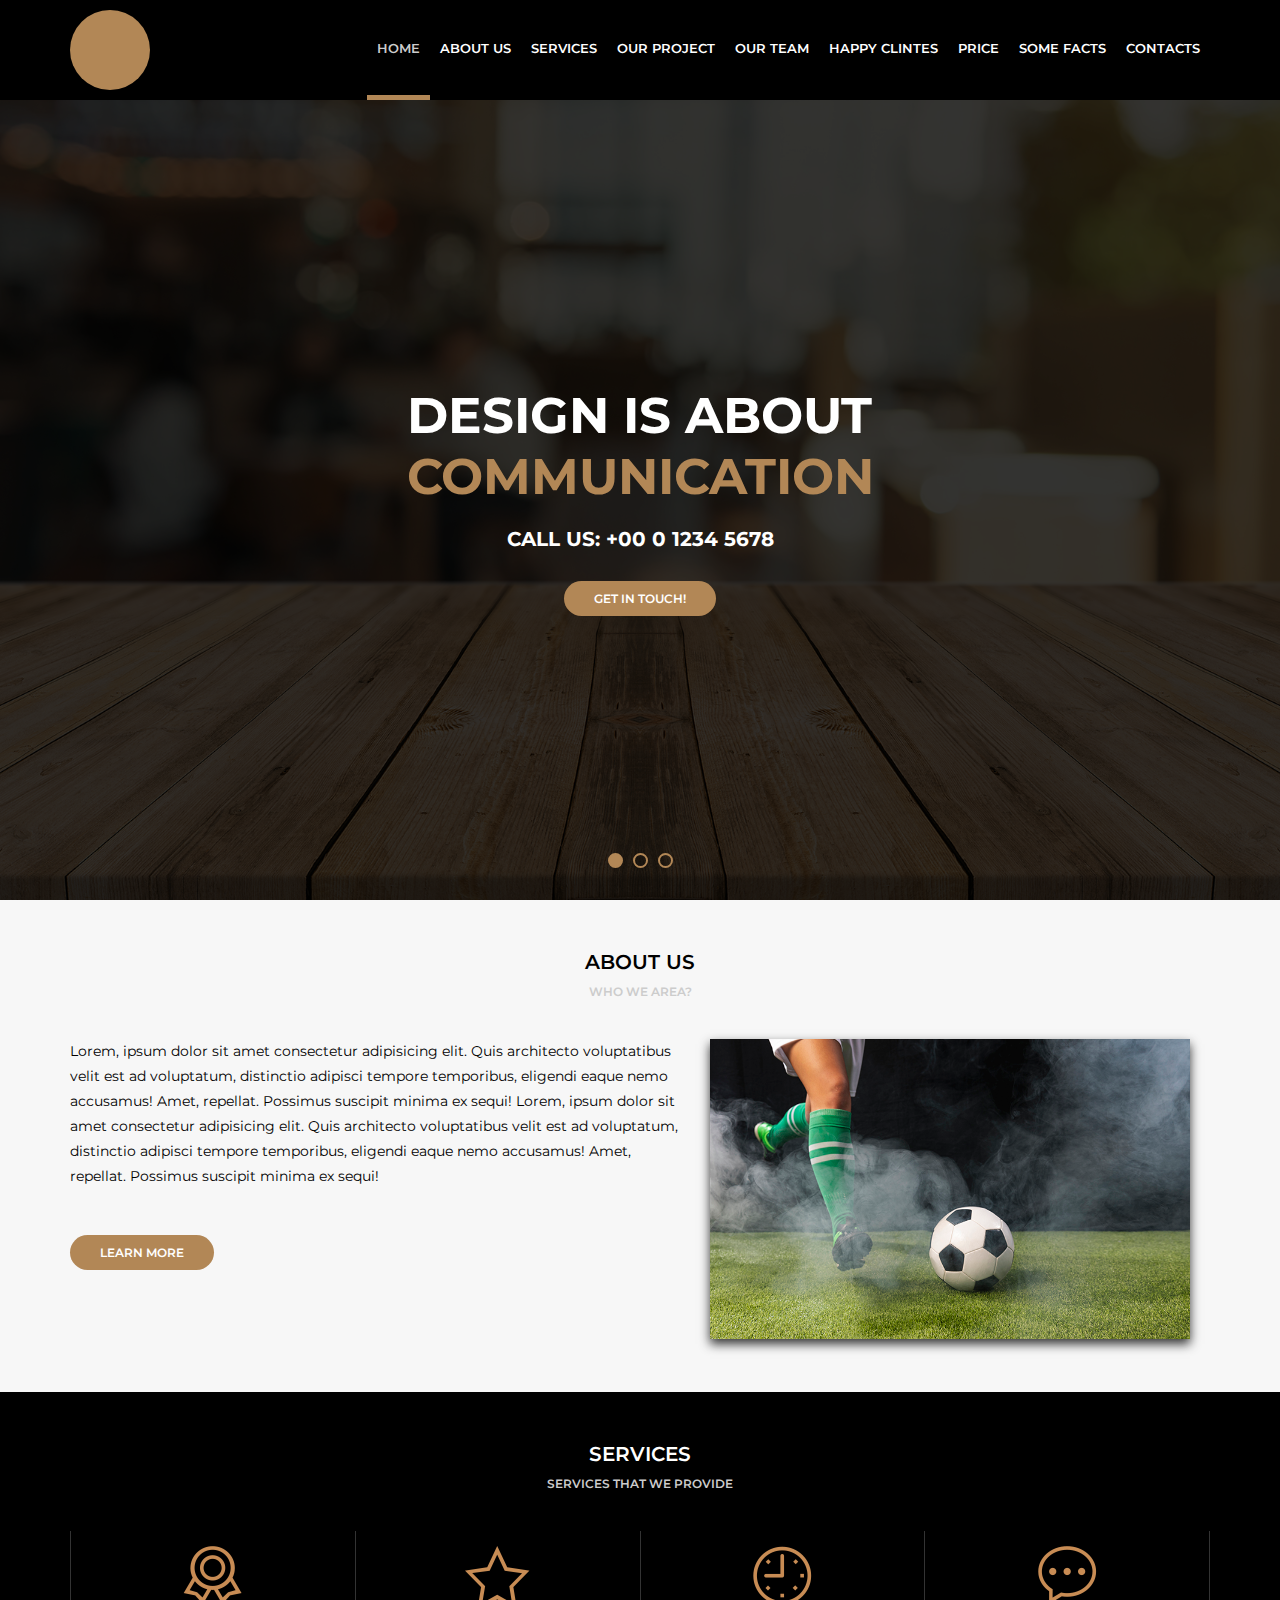
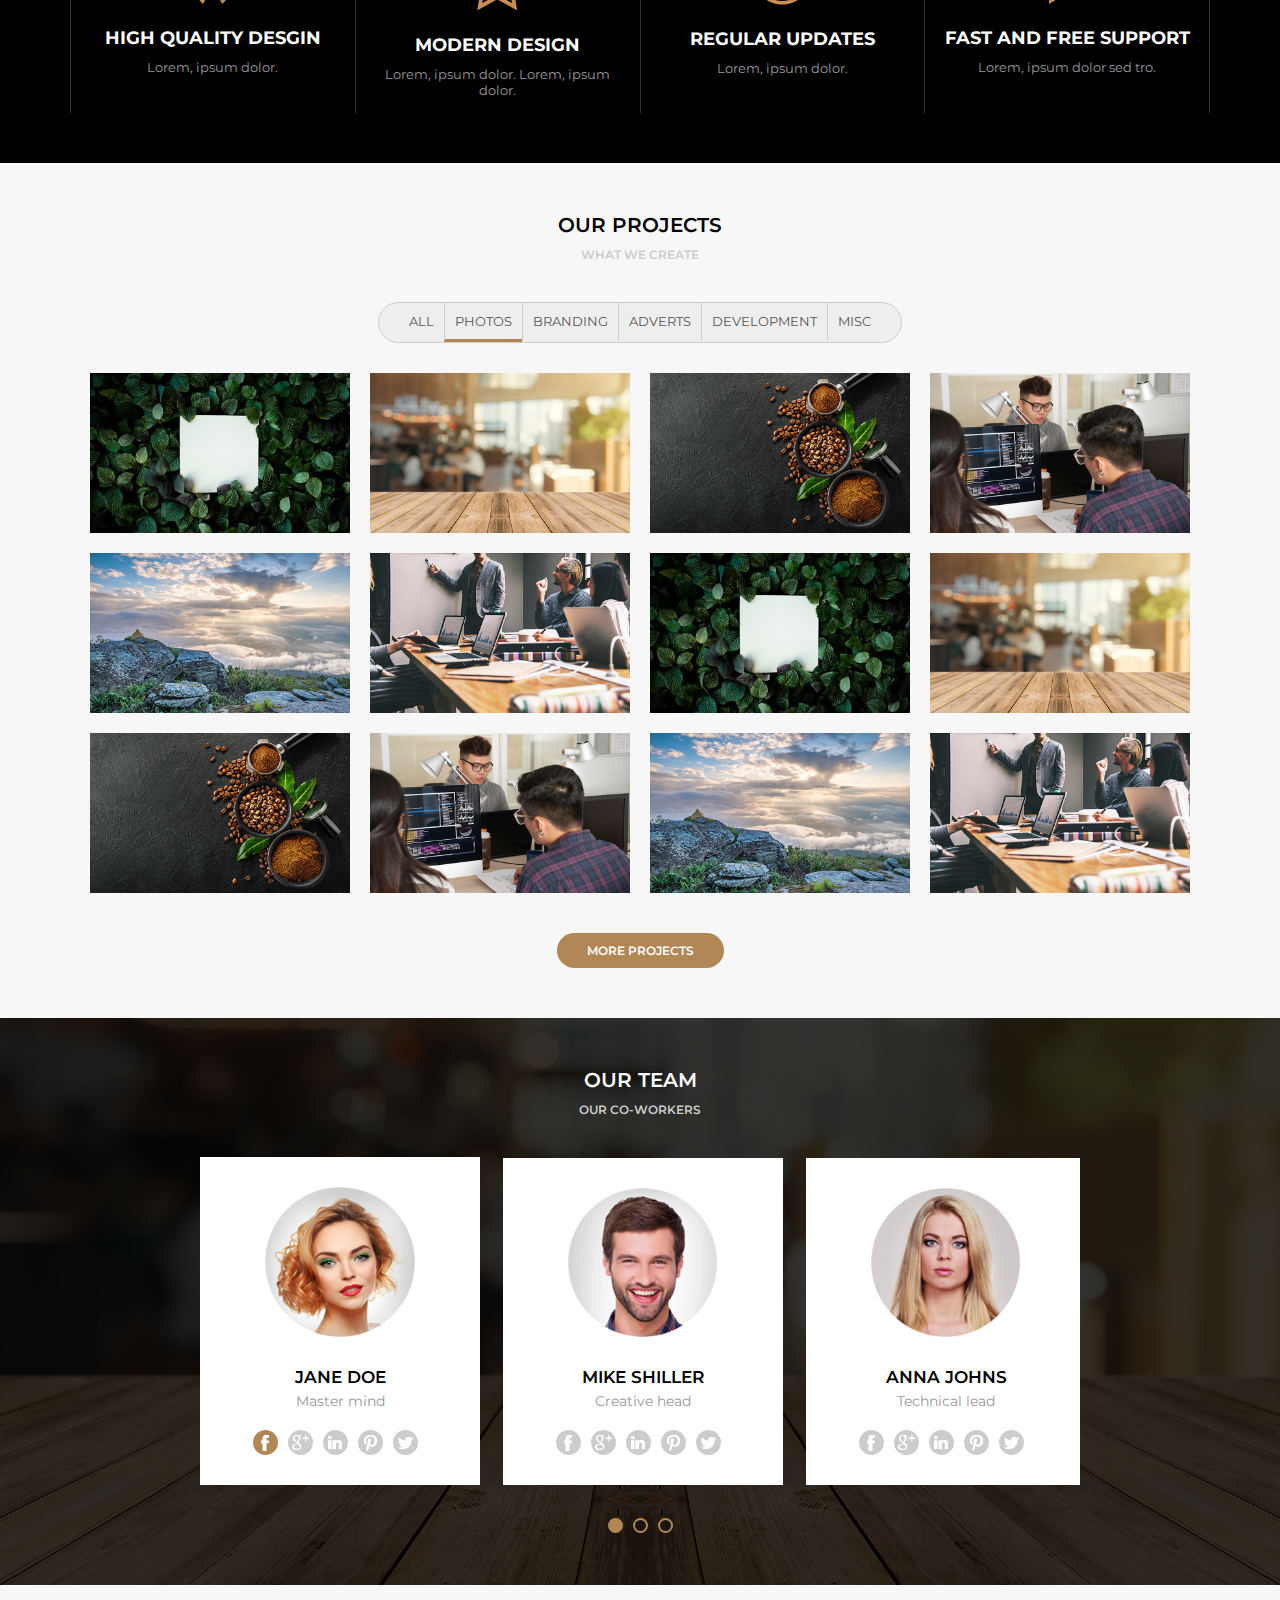
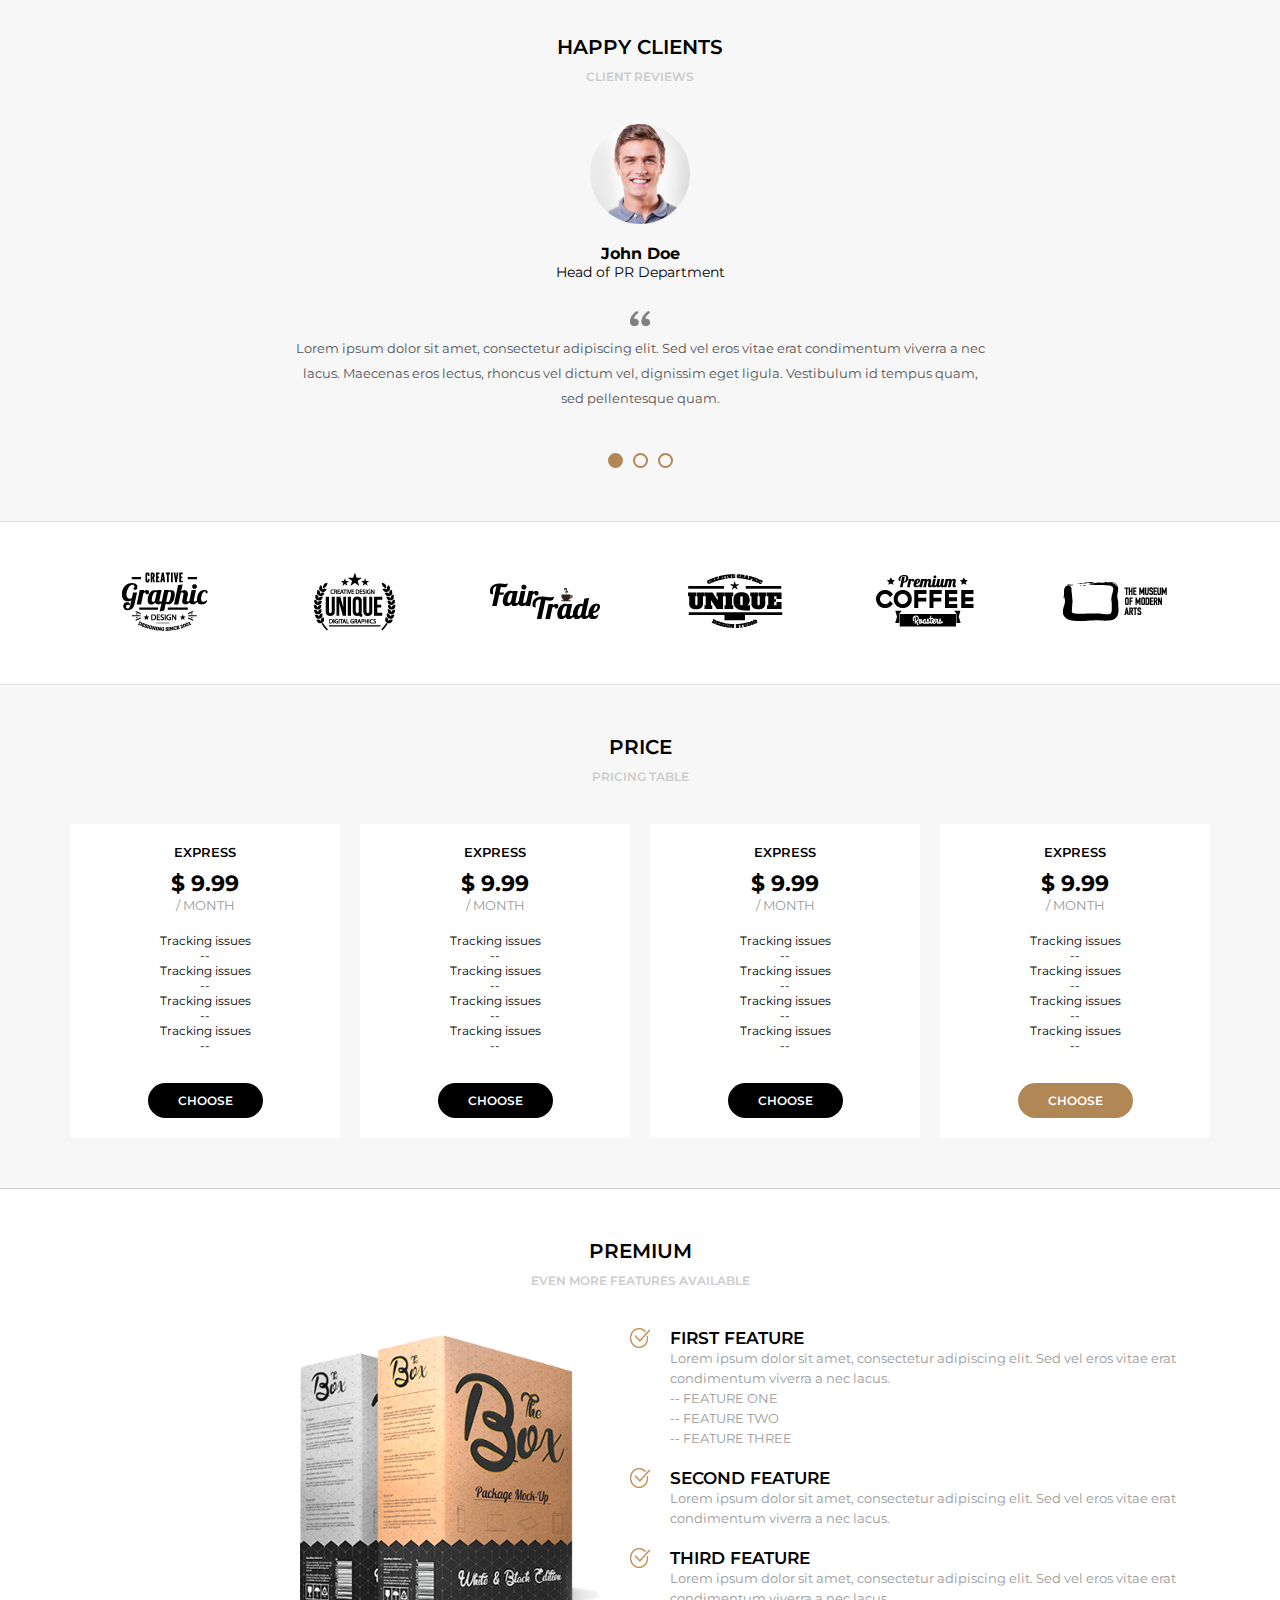
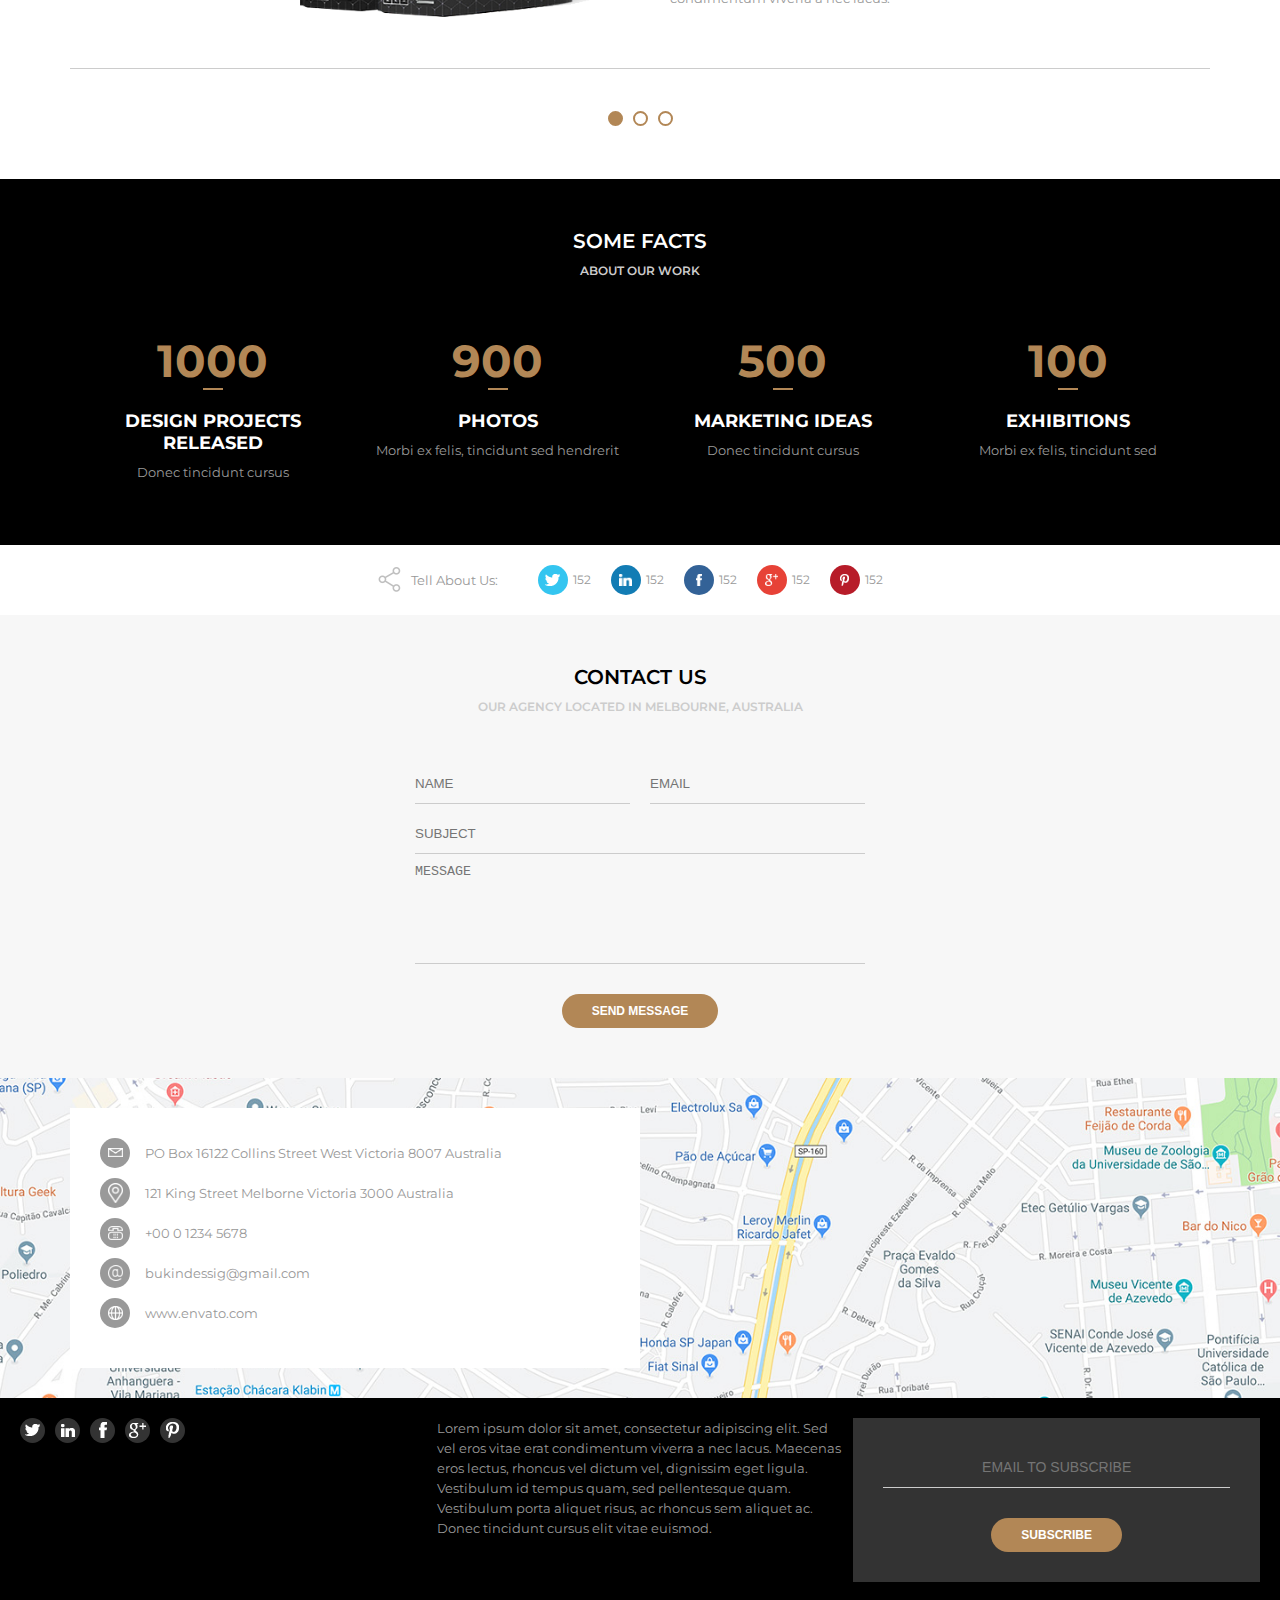
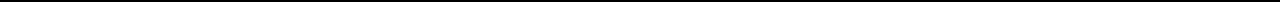
==== commit ba06722a: "Mobile Version Update" ====
--- a/index.html
+++ b/index.html
@@ -564,38 +564,38 @@
 
         <section class="section-share">
             <div class="section-share--legend">
-                <img src="assets/imagens/share.png" />
+                <img src="assets/imagens/share.png"/>
                 Tell About Us:
             </div>
             <div class="section-share--item">
                 <div class="section-share--icon twitter">
-                    <img src="assets/imagens/twitter.png" />
-                </div>
-                152
+                    <img src="assets/imagens/twitter.png"/>
+                </div>
+                <p>152</p>
             </div>
             <div class="section-share--item">
                 <div class="section-share--icon linkedin">
-                    <img src="assets/imagens/linkedin.png" />
-                </div>
-                152
+                    <img src="assets/imagens/linkedin.png"/>
+                </div>
+                <p>152</p>
             </div>
             <div class="section-share--item">
                 <div class="section-share--icon facebook">
-                    <img src="assets/imagens/facebook.png" />
-                </div>
-                152
+                    <img src="assets/imagens/facebook.png"/>
+                </div>
+                <p>152</p>
             </div>
             <div class="section-share--item">
                 <div class="section-share--icon googleplus">
-                    <img src="assets/imagens/googleplus.png" />
-                </div>
-                152
+                    <img src="assets/imagens/googleplus.png"/>
+                </div>
+                <p>152</p>
             </div>
             <div class="section-share--item">
                 <div class="section-share--icon pinterest">
-                    <img src="assets/imagens/pinterest.png" />
-                </div>
-                152
+                    <img src="assets/imagens/pinterest.png"/>
+                </div>
+                <p>152</p>
             </div>
         </section>
 
--- a/assets/css/style.css
+++ b/assets/css/style.css
@@ -15,7 +15,7 @@
 header {
     height: 100px;
     background-color: #000000;
-    color: white;
+    color: white; 
 }
 
 .header {
@@ -661,6 +661,7 @@
 
 .section-premium--right {
     flex: 1;
+    margin-right: 20px;
 }
 
 .section-premium--item {
@@ -1199,9 +1200,310 @@
     .section-map--info-item:last-child {
         margin-bottom: 0;
     } 
-}
-
-   
-
-
-
+
+    .section-premium .slidearea {
+        flex-direction: column;
+    }
+
+    .section-premium--right {
+        margin: 70px;
+    }
+
+    .section-facts {
+        flex-direction: column;
+    }
+
+    .section-fact {
+        margin-top :10px;
+        border-top: 1px solid #B28756;
+    }
+
+    .footer--area {
+        flex-direction: column;
+    }
+
+    footer .footer--item {
+        
+        margin-top: 40px;
+    }
+
+    footer .area1 {
+        margin-top: 40px;
+        margin: auto;
+    }
+}
+
+
+
+
+@media screen and ( min-width: 300px ) and ( max-width: 600px ) { 
+    .logo {
+        margin-left: 30px;
+    }
+    .menu-opener {
+        width: 45px;
+        margin-right: 30px;
+        display: block;
+        
+    }
+
+    nav {
+        display: none;
+        position: absolute;
+        z-index: 99;
+        background-color: rgba(0, 0, 0, 0.940);
+        width: 70vw;
+        height: calc(100vh - 100px);
+        top: 100px;
+        right: 0;
+    }
+
+    .menu ul {
+        flex-direction: column;
+    }
+
+    .menu li a {
+        font-weight: bold;
+        height: 80px;
+        font-size: 27px;
+        margin-left: 50px;
+        border-bottom: 0;
+    }
+
+    .menu li a:hover,
+    .menu .active a {
+    border-bottom: 0;
+    color:#B28756;
+    }
+
+    .slidearea {
+        margin: auto;
+    }
+
+    .slidearea h1 {
+        font-size: 25px;
+        
+        margin-right: 15px;
+    }
+
+    .slidearea h2 {
+        font-size: 15px;
+        margin-right: 12px;
+    }
+
+    .section-aboutus {
+        flex-direction: column;
+    }
+
+    .section-aboutus--left {
+        text-align: center;
+        margin-left: 30px;
+        margin-right: 30px;
+        margin-bottom: 30px;
+    }
+
+    .section-aboutus--left p {
+        text-align: justify;
+    }
+
+    .section-aboutus--right {
+        
+        width: 100vw;
+    }
+    .section-aboutus--right img {
+        display: block;
+        width: 80%;
+        margin: auto;
+        
+    }
+    
+    .section-services {
+        flex-wrap: wrap;
+        
+    }
+
+    .section-service {
+        min-width: 100%;
+        border-right: none;
+        margin-bottom: 30px;
+    }
+
+    .section-service:nth-child(2) img {
+        height: 59px;
+    }
+
+    .section-service:first-child {
+        border-left: none;
+    }
+
+    .section-projects--filters {
+        width: 300px;
+        margin-left: 10px;
+        margin-right: 10px;
+        display: flex;
+        
+        
+        overflow: hidden;
+        
+    }
+
+    .section-projects--filters ul {
+        flex: 1;
+        flex-wrap: wrap;
+        
+        padding: 0px;
+            
+    }
+
+    .section-projects--filters ul :first-child {
+        margin-right: -15px;
+        
+        
+    } 
+
+
+    .section-projects--filters ul li:nth-child(1), 
+     .section-projects--filters ul li:nth-child(2)/*,
+    .section-projects--filters ul li:nth-child(3)*/ { 
+        margin: center;
+        margin-left: 15px;
+        
+        
+    }
+
+    .section-projects--filters ul li:nth-child(4) {
+        border-left: none;
+    } 
+
+    .section-projects--filters ul li:nth-child(5) {
+        padding-left: 5px;
+        overflow: hidden;
+        text-align: center;
+        
+    }
+
+    .section-team {
+        max-width: 280px;
+        
+    }
+    
+    
+    .section-companies--area {
+        flex-direction: column;
+        
+    }
+
+    .section-companies--area .section-company {
+        margin-bottom: 30px;
+    }
+
+    .section-companies--area .section-company:last-child {
+        margin-bottom: 0px;
+    }
+
+    .section-price {
+        flex-direction: column;
+    }
+
+    .section-price--item {
+        margin-left: 20px;
+        margin-top: 30px;
+    }
+
+    .section-price--item:last-child{
+        
+        margin-right: 20px;
+    }
+
+    .section-premium--item {
+        margin-right: 30px;
+    }
+
+    
+    .section-map {
+        padding-left: 30px;
+        padding-right: 30px;
+    }
+    
+    .section-contact {
+        margin-left: 20px;
+        margin-right: 20px;
+    }
+
+    .section-map--area {
+        width: auto;
+    }
+    
+    .section-map--info {
+        width: auto;
+        
+    }
+
+    .section-map--info-item {
+        margin-bottom: 20px;
+    }
+
+    .section-map--info-item:last-child {
+        margin-bottom: 0;
+    } 
+
+    .section-premium .slidearea {
+        flex-direction: column;
+    }
+
+    .section-premium--left img {
+        margin: auto;
+        width: 230px;
+        /* padding-left: 0px; */
+    }
+
+    .section-premium--right {
+        margin: 30px;
+        
+    }
+
+    .section-share--legend {
+        display: none;
+        align-items: center;
+        margin-right: 10px;
+    }
+
+    .section-share--item {
+        flex-direction: column;
+        margin-right: 5px;
+        justify-content: center;
+        align-items: center;
+        text-align: left;
+    }
+
+    .section-share--item p {
+        
+        margin-right: 5px;
+    }
+    
+    
+
+    .section-facts {
+        flex-direction: column;
+    }
+
+    .section-fact {
+        margin-top :10px;
+        border-top: 1px solid #B28756;
+    }
+
+    .footer--area {
+        flex-direction: column;
+    }
+
+    footer .footer--item {
+        
+        margin-top: 40px;
+    }
+
+    footer .area1 {
+        margin-top: 40px;
+        margin: auto;
+    }
+}
+
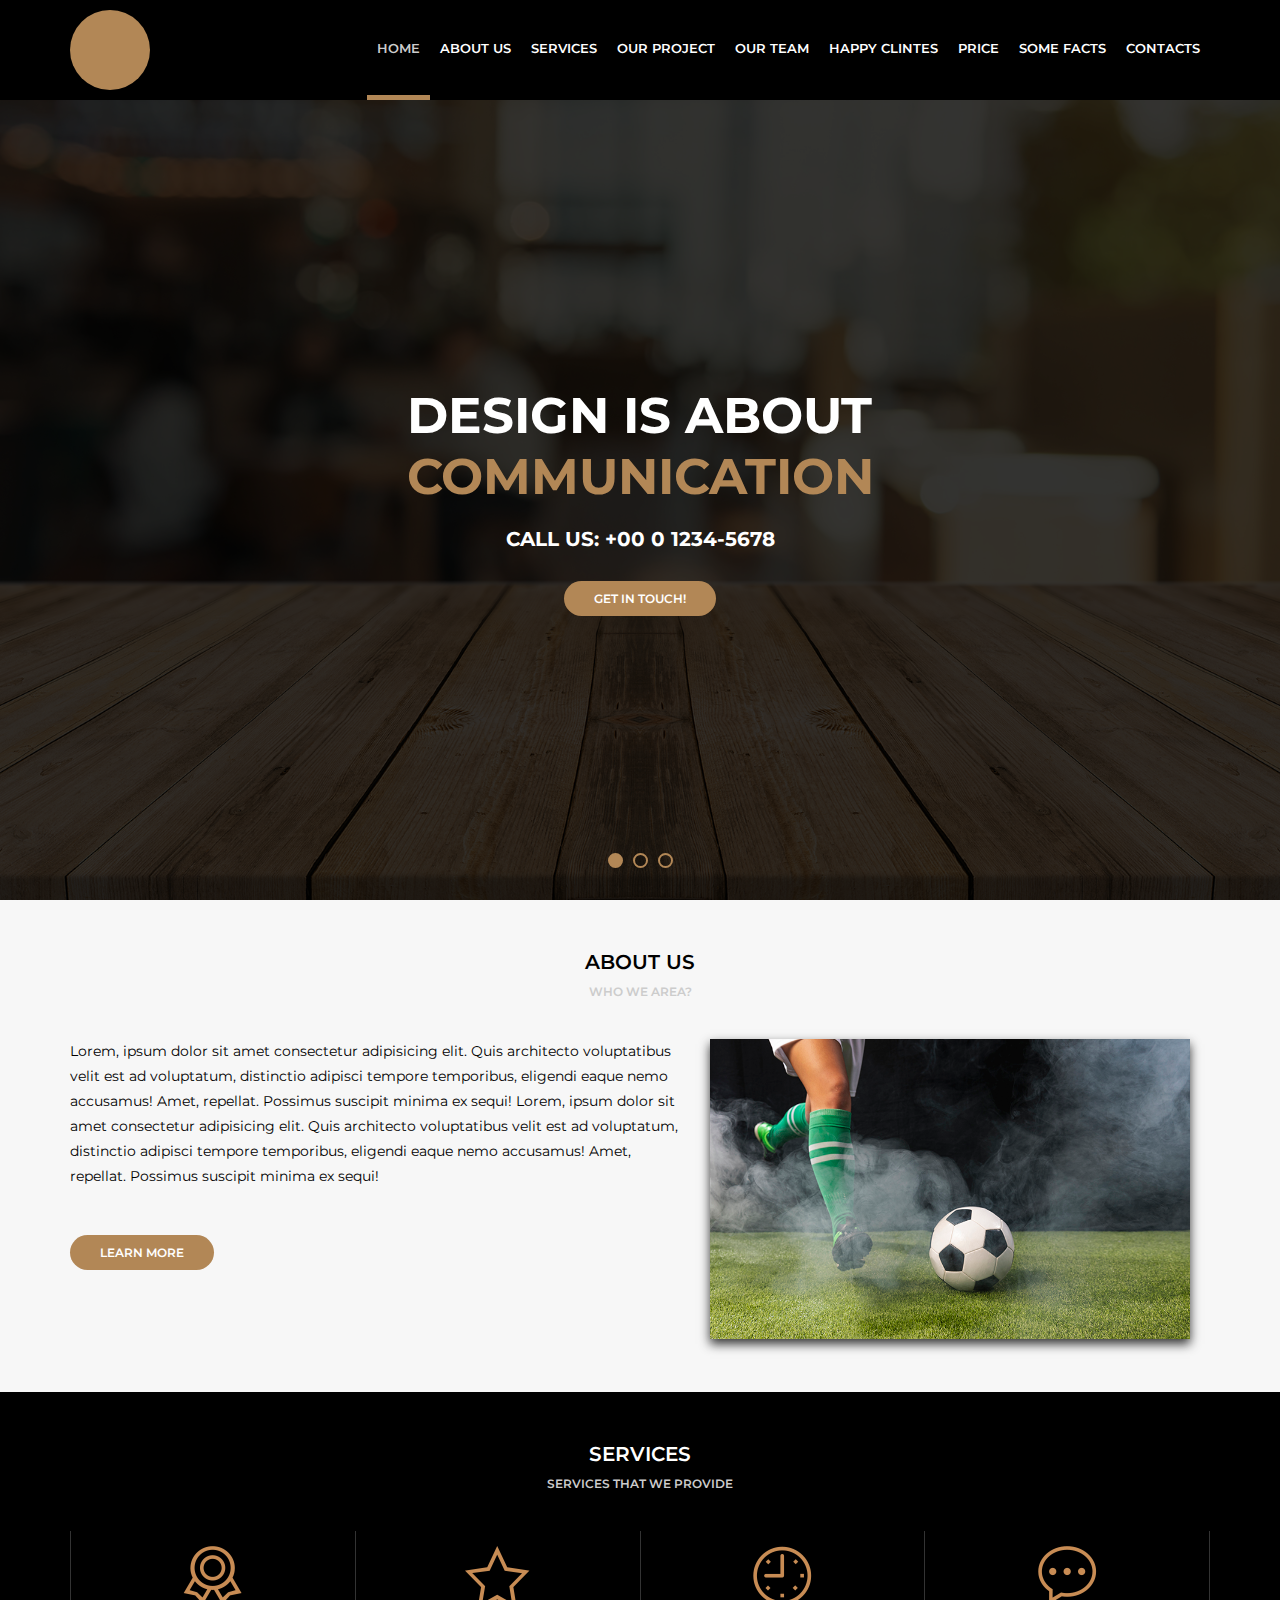
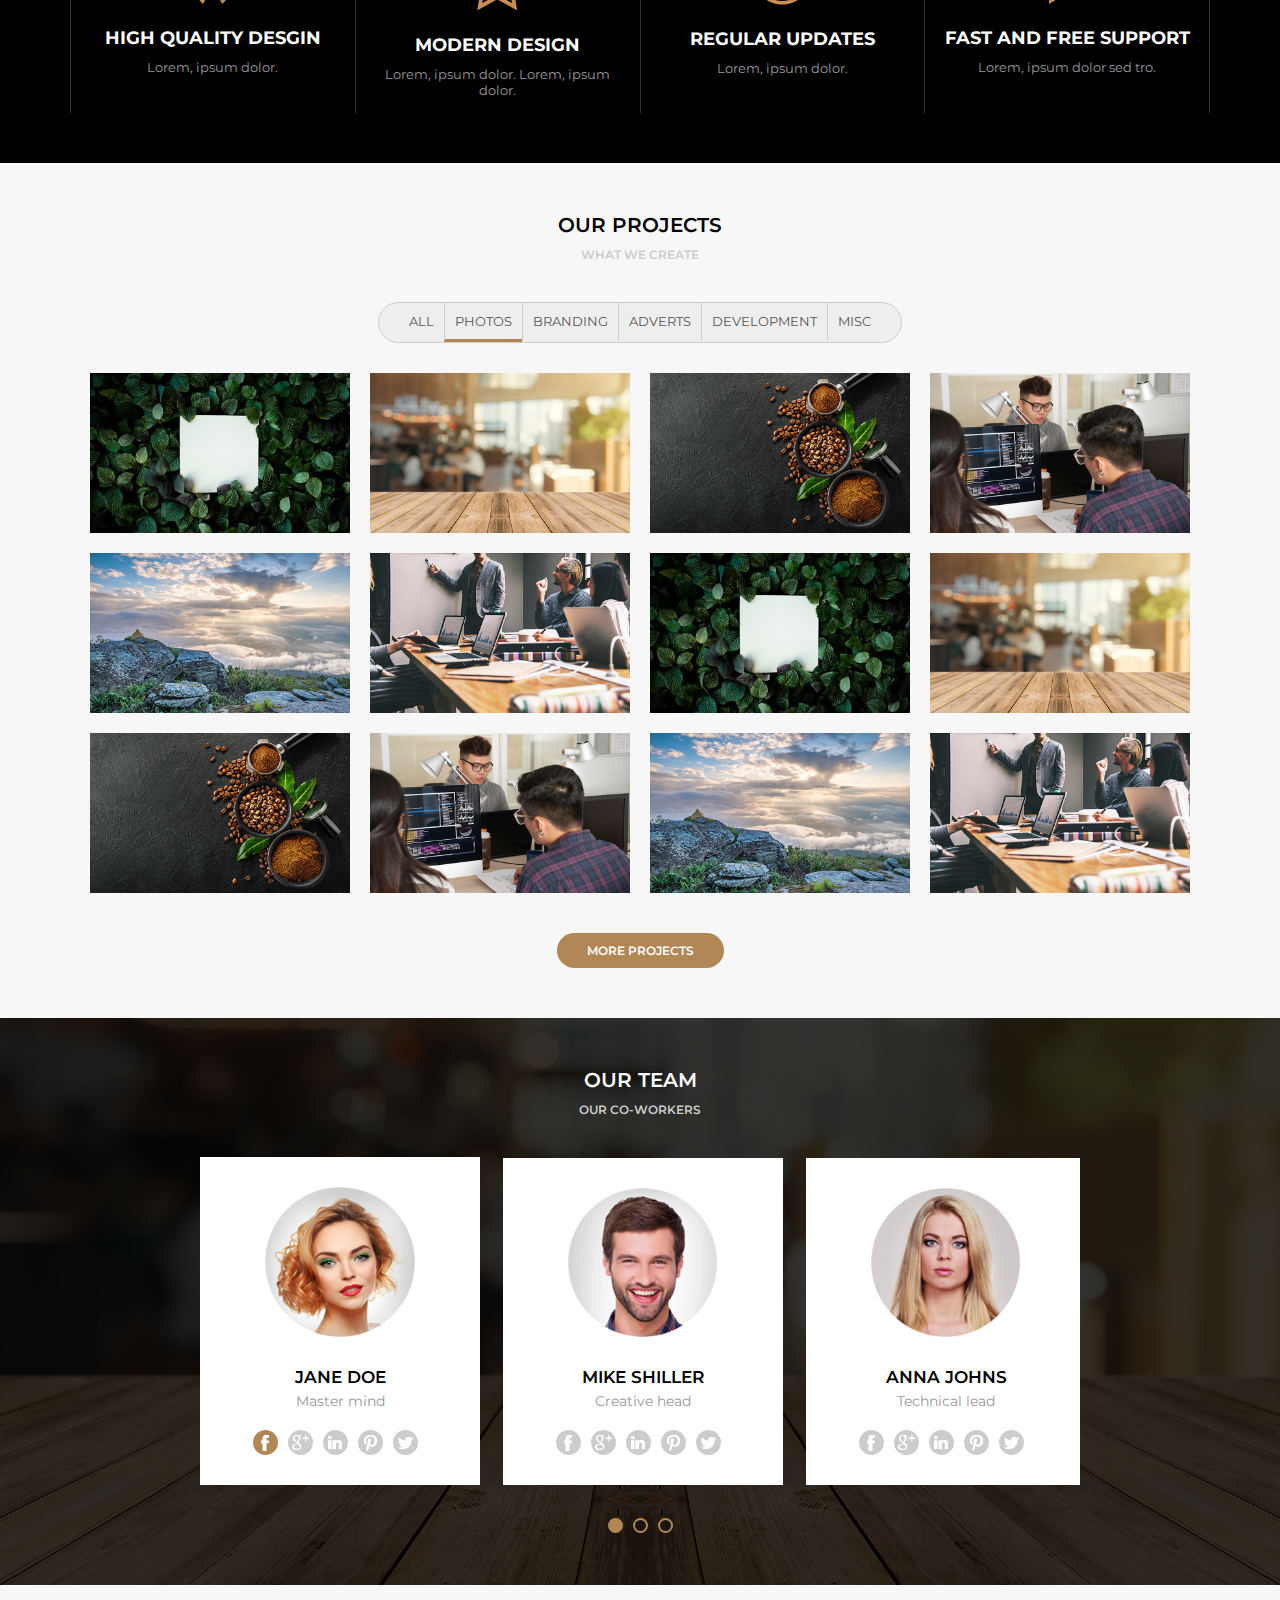
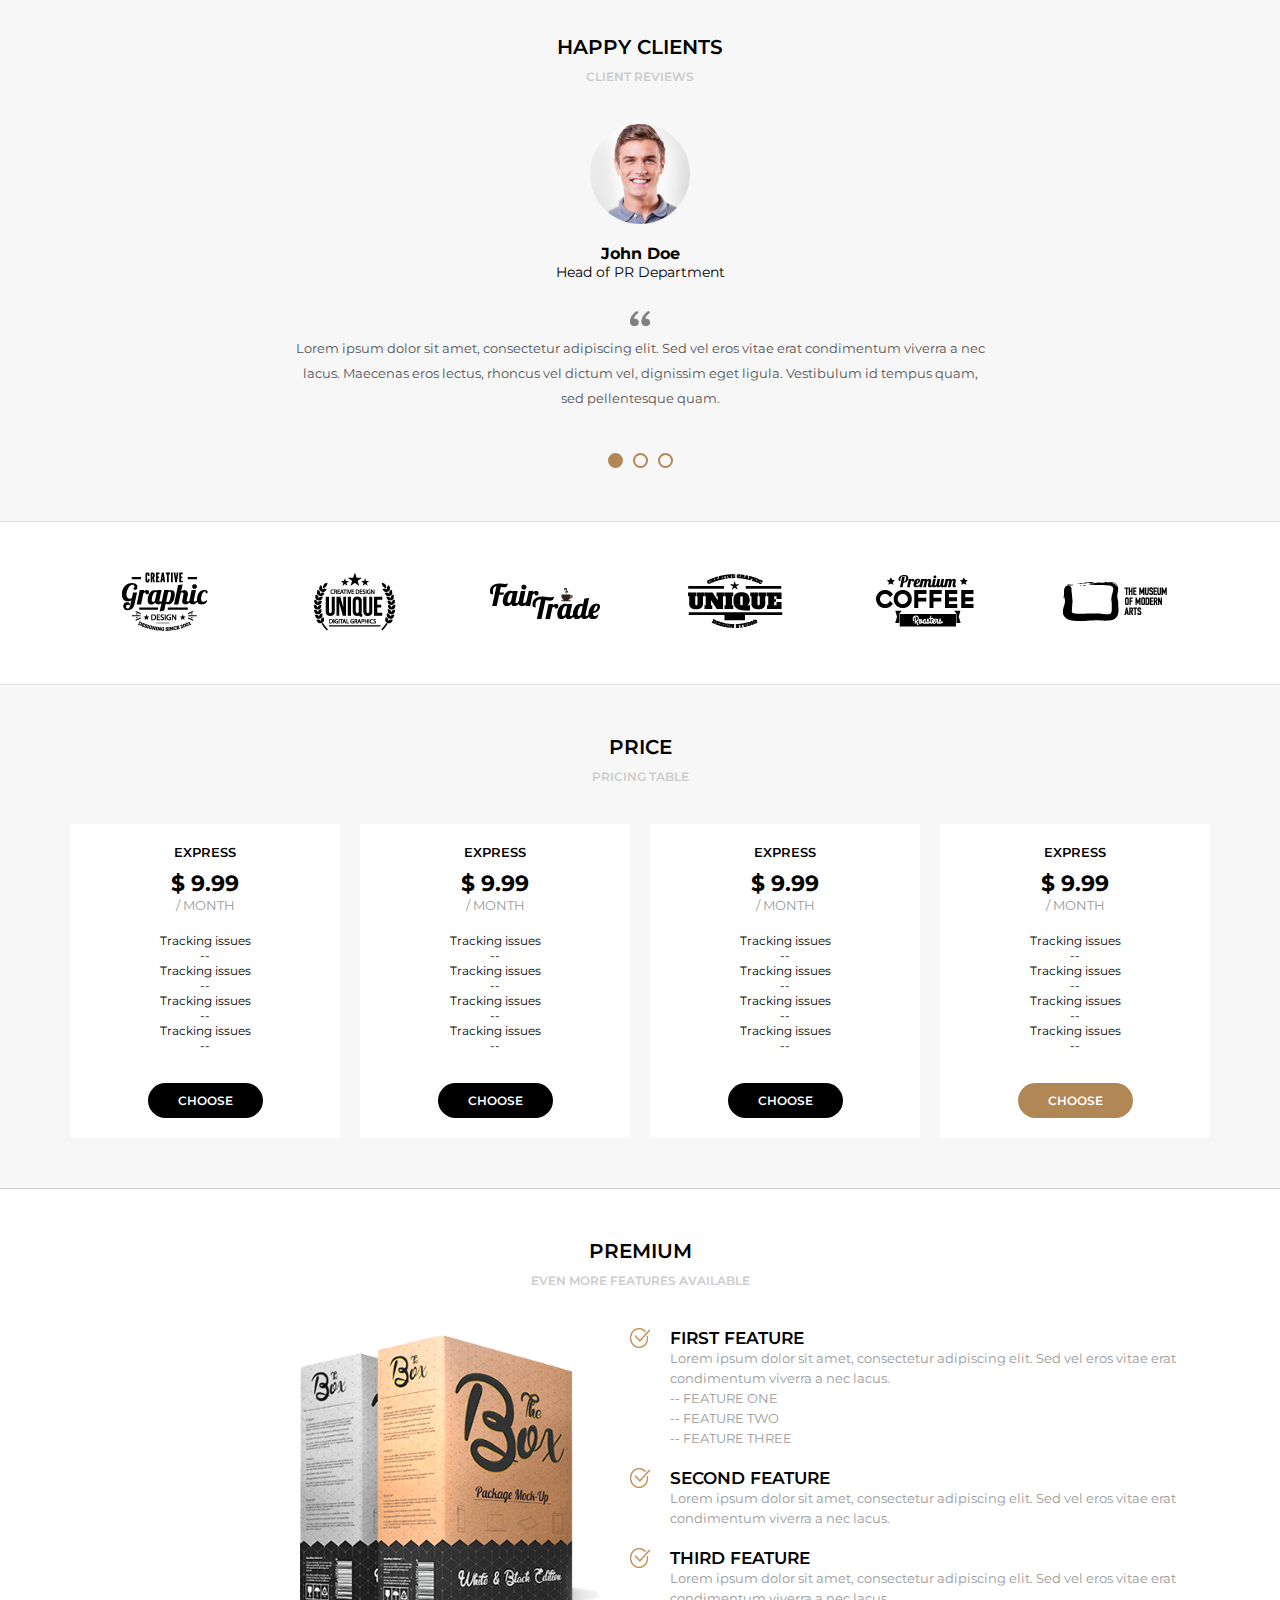
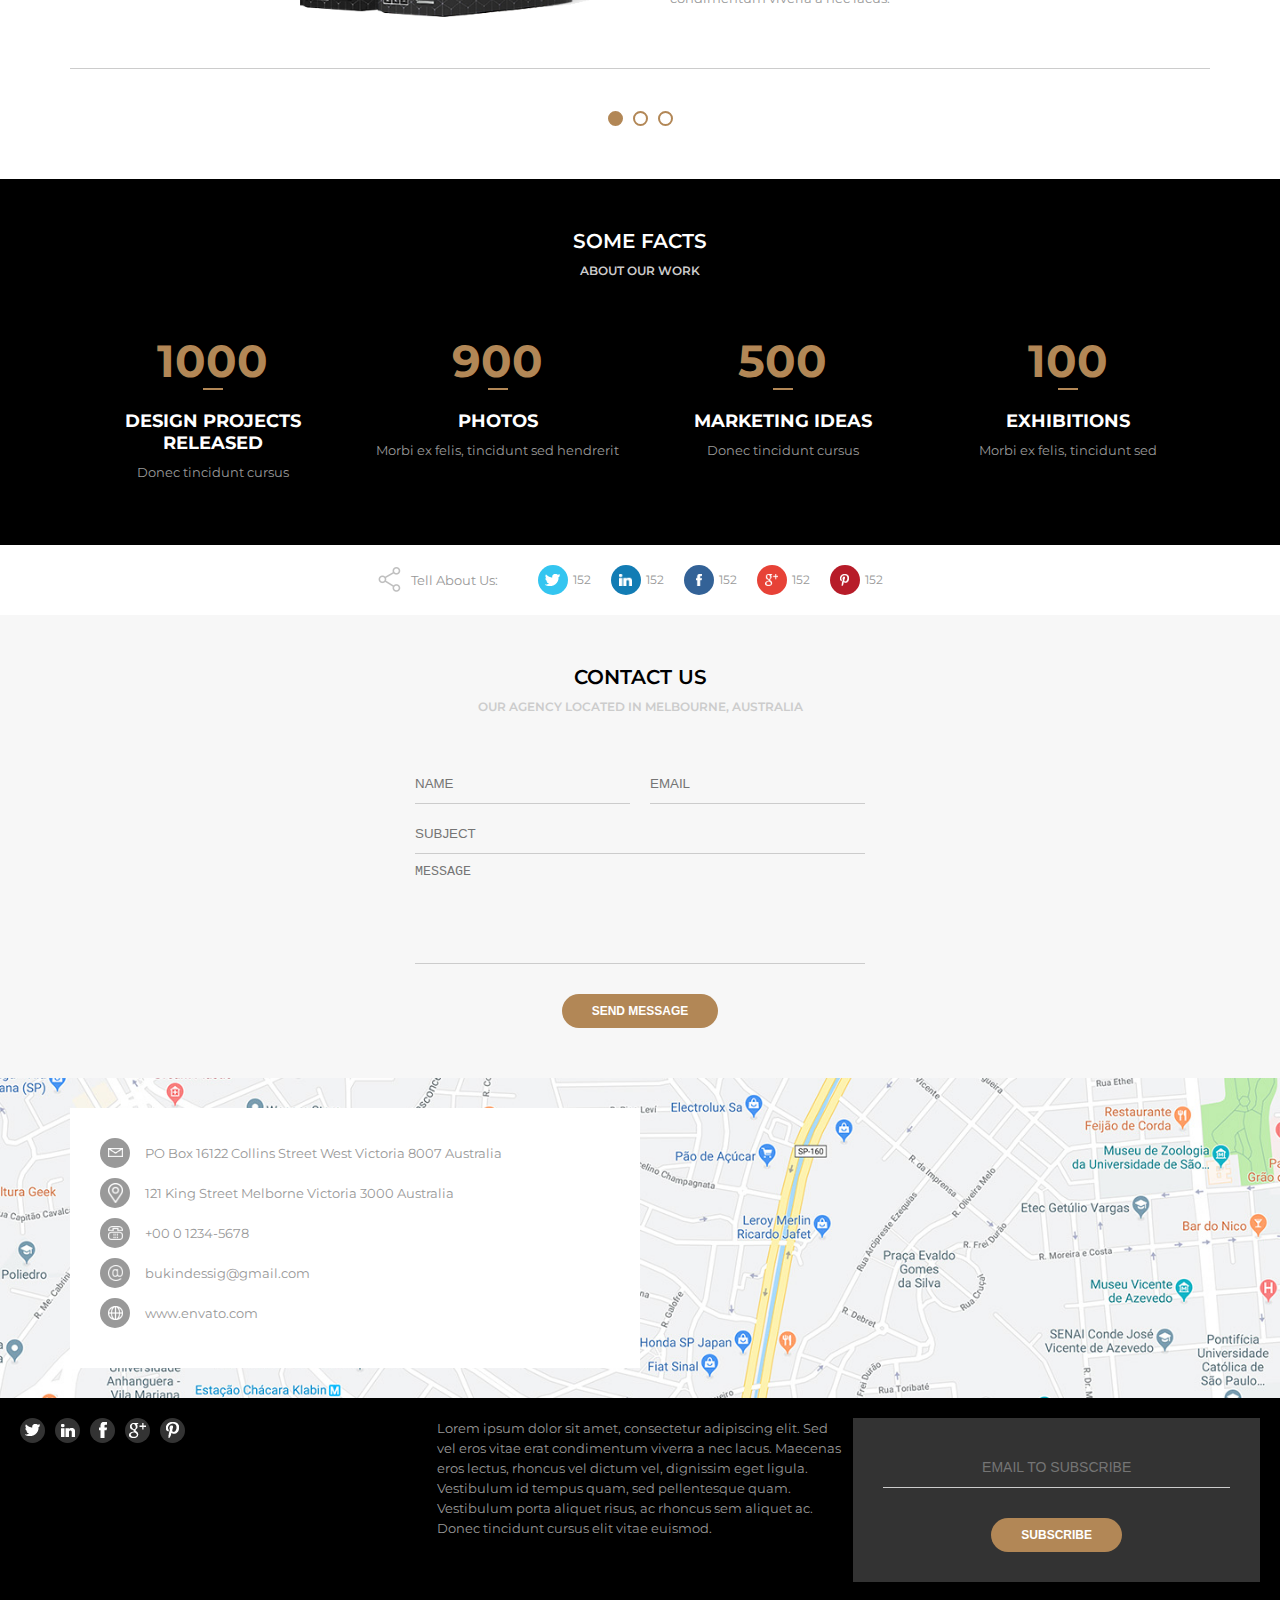
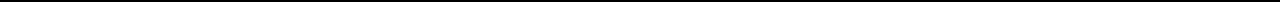
==== commit fcea6e4f: "mobile version upload" ====
--- a/index.html
+++ b/index.html
@@ -44,21 +44,21 @@
                 <div class="slide">
                     <div class="slidearea">
                         <h1>Design is about <br><span>Communication</span></h1>
-                        <h2>Call Us: +00 0 1234 5678</h2>
+                        <h2>Call Us: +00 0 1234-5678</h2>
                         <a href="" class="button">Get in touch!</a>
                     </div>
                 </div>
                 <div class="slide">
                     <div class="slidearea">
                         <h1>Design is about <br><span>Teste</span></h1>
-                        <h2>Call Us: +00 0 1234 5678</h2>
+                        <h2>Call Us: +00 0 1234-5678</h2>
                         <a href="" class="button">Get in touch!</a>
                     </div>
                 </div>
                 <div class="slide">
                     <div class="slidearea">
                         <h1>Design is about <br><span>algo</span></h1>
-                        <h2>Call Us: +00 0 1234 5678</h2>
+                        <h2>Call Us: +00 0 1234-5678</h2>
                         <a href="" class="button">Get in touch!</a>
                     </div>
                 </div>
@@ -636,7 +636,7 @@
                         <div class="section-map--info-item-img">
                             <img src="./assets/imagens/telefone.png" alt="Telephone-icon">
                         </div>
-                        +00 0 1234 5678
+                        +00 0 1234-5678
                     </div>
                     <div class="section-map--info-item">
                         <div class="section-map--info-item-img">
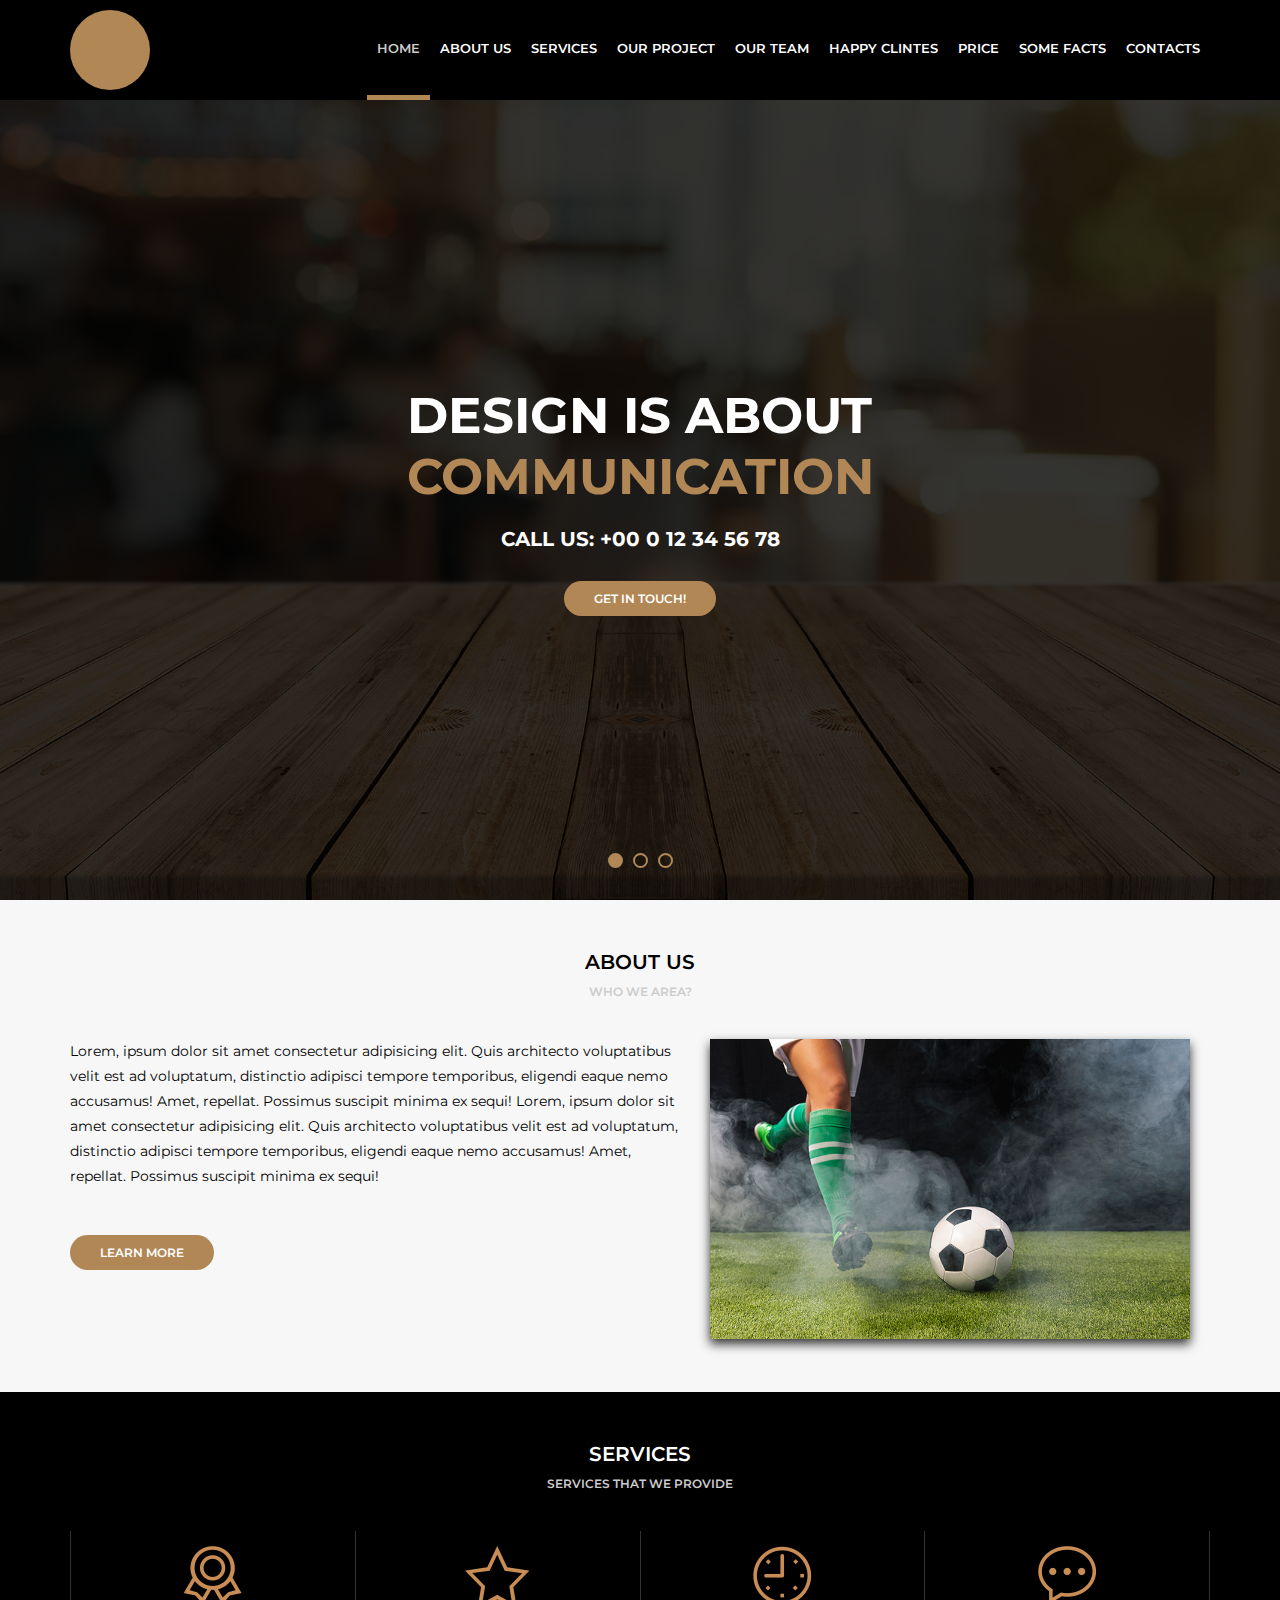
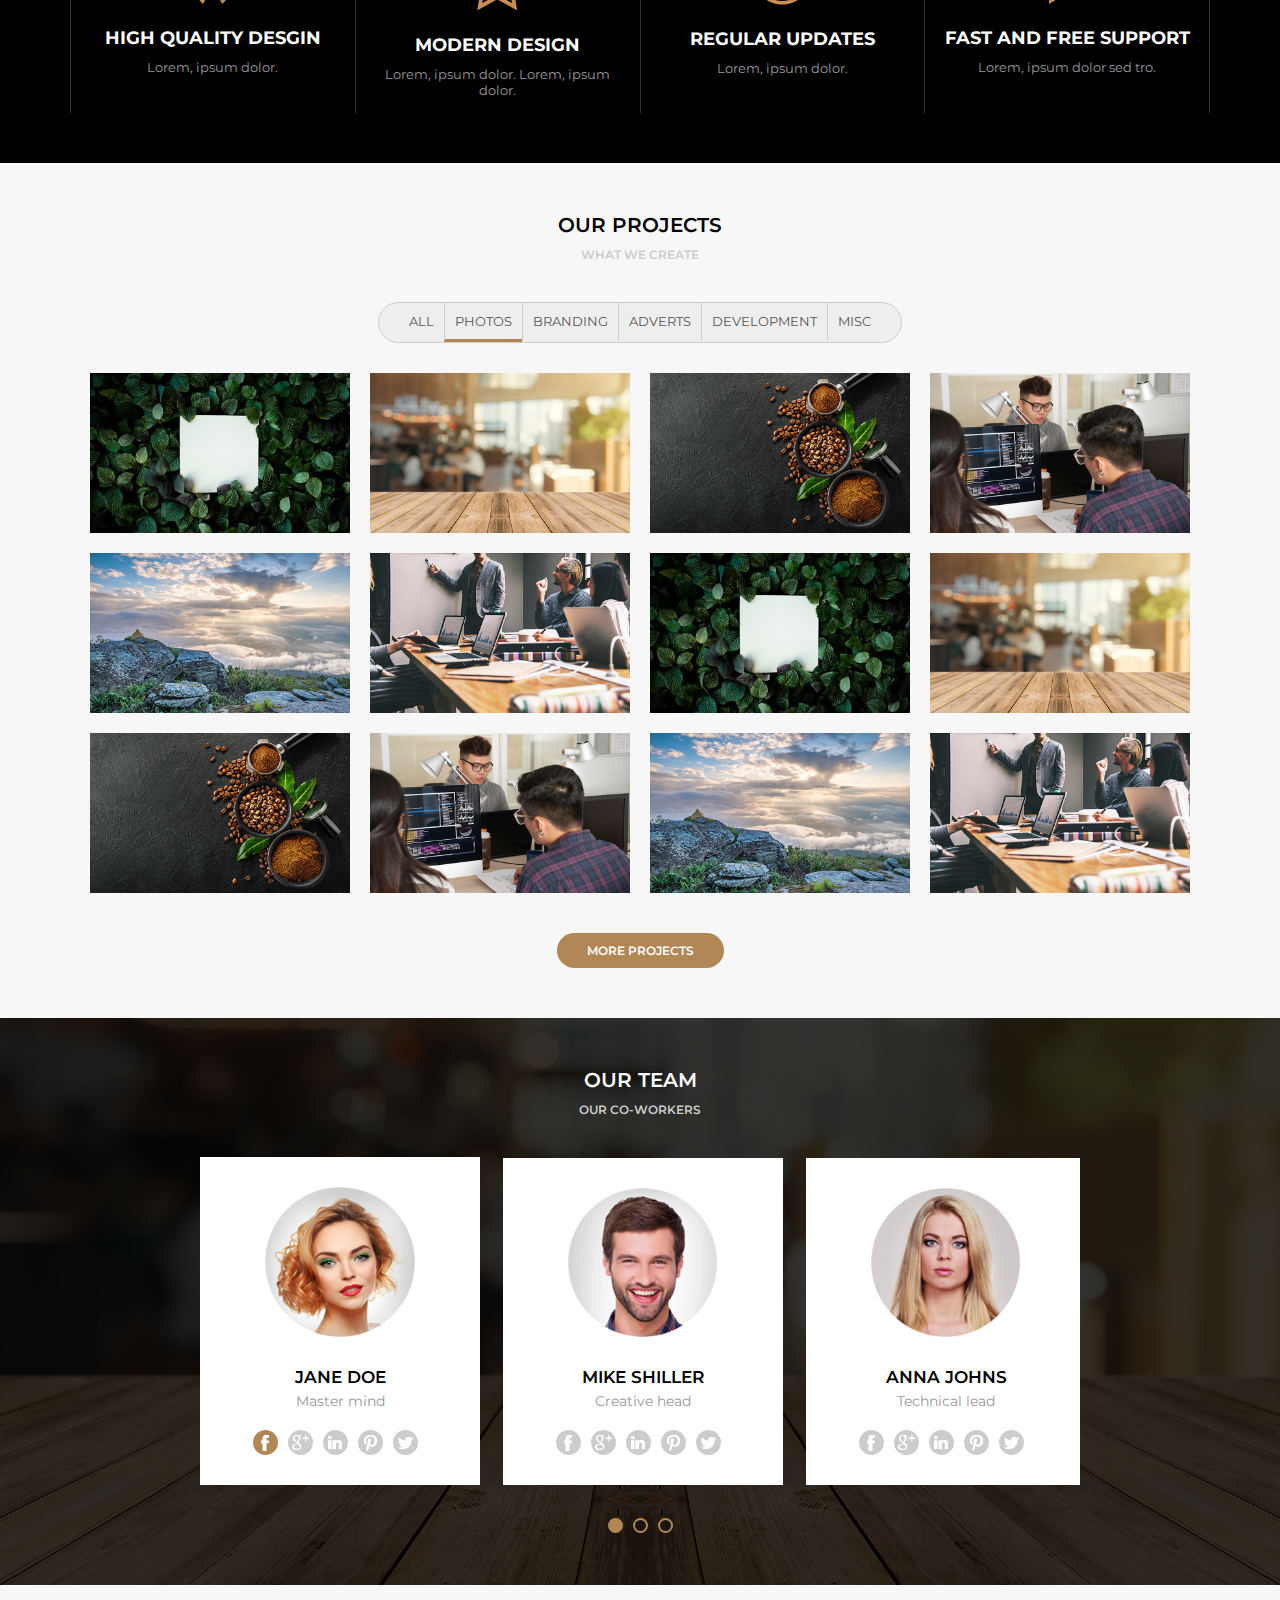
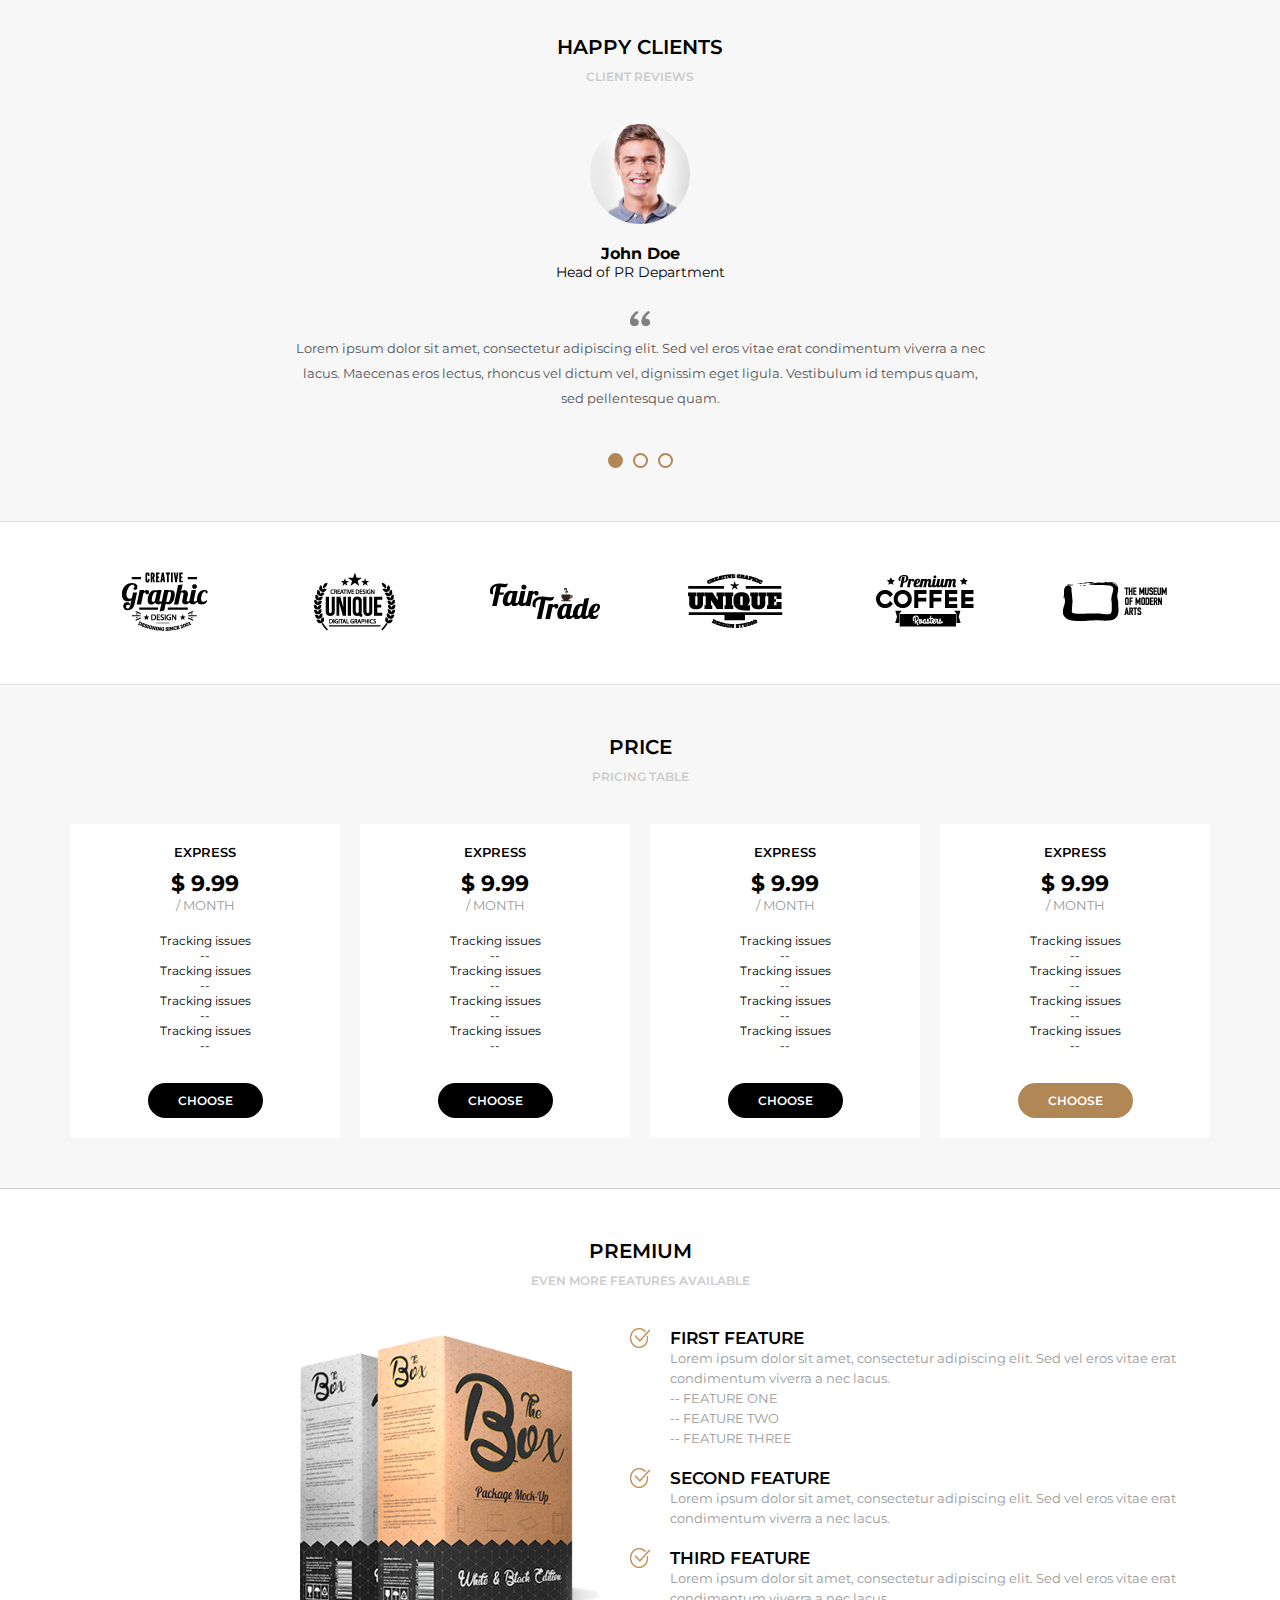
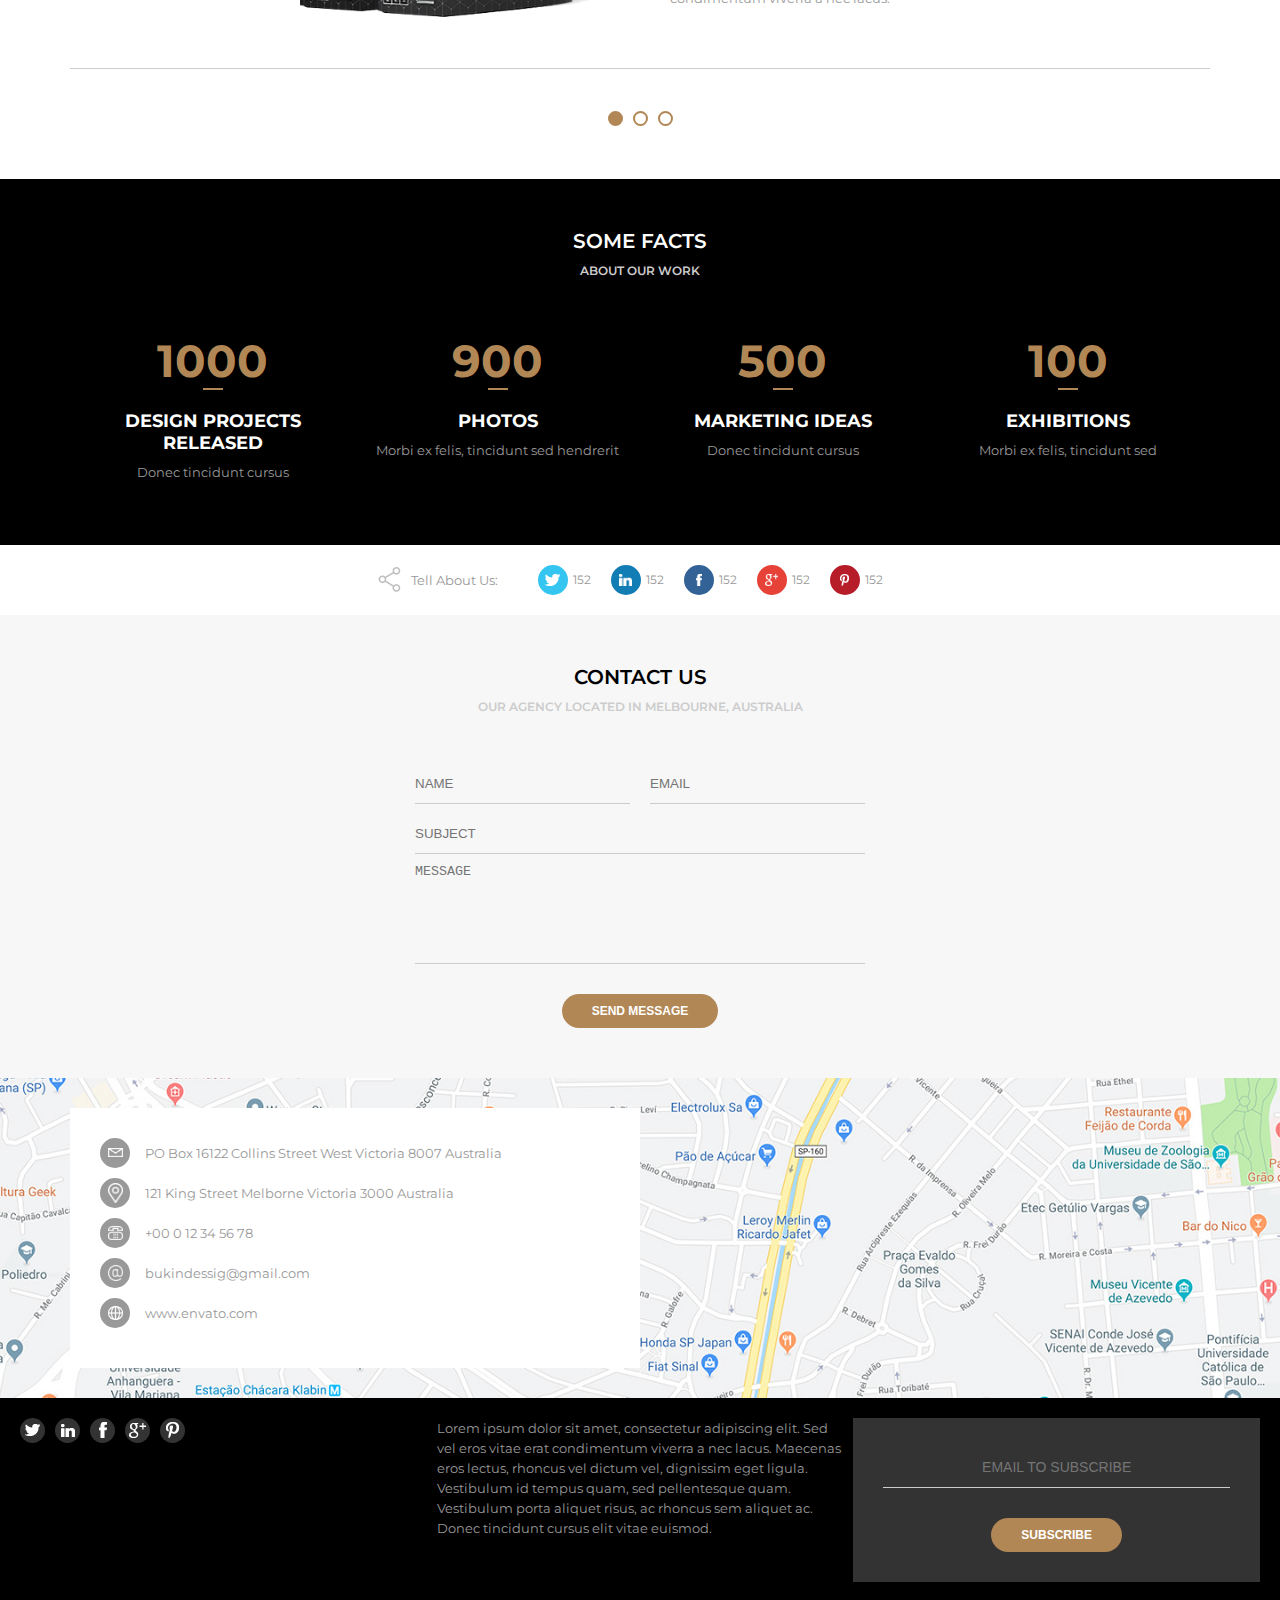
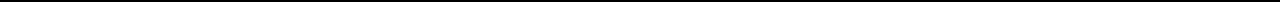
==== commit 4110d8e5: "Update index.html" ====
--- a/index.html
+++ b/index.html
@@ -44,21 +44,21 @@
                 <div class="slide">
                     <div class="slidearea">
                         <h1>Design is about <br><span>Communication</span></h1>
-                        <h2>Call Us: +00 0 1234-5678</h2>
+                        <h2>Call Us: +00 0 12 34 56 78</h2>
                         <a href="" class="button">Get in touch!</a>
                     </div>
                 </div>
                 <div class="slide">
                     <div class="slidearea">
                         <h1>Design is about <br><span>Teste</span></h1>
-                        <h2>Call Us: +00 0 1234-5678</h2>
+                        <h2>Call Us: +00 0 12 34 56 78</h2>
                         <a href="" class="button">Get in touch!</a>
                     </div>
                 </div>
                 <div class="slide">
                     <div class="slidearea">
                         <h1>Design is about <br><span>algo</span></h1>
-                        <h2>Call Us: +00 0 1234-5678</h2>
+                        <h2>Call Us: +00 0 12 34 56 78</h2>
                         <a href="" class="button">Get in touch!</a>
                     </div>
                 </div>
@@ -636,7 +636,7 @@
                         <div class="section-map--info-item-img">
                             <img src="./assets/imagens/telefone.png" alt="Telephone-icon">
                         </div>
-                        +00 0 1234-5678
+                        +00 0 12 34 56 78
                     </div>
                     <div class="section-map--info-item">
                         <div class="section-map--info-item-img">
